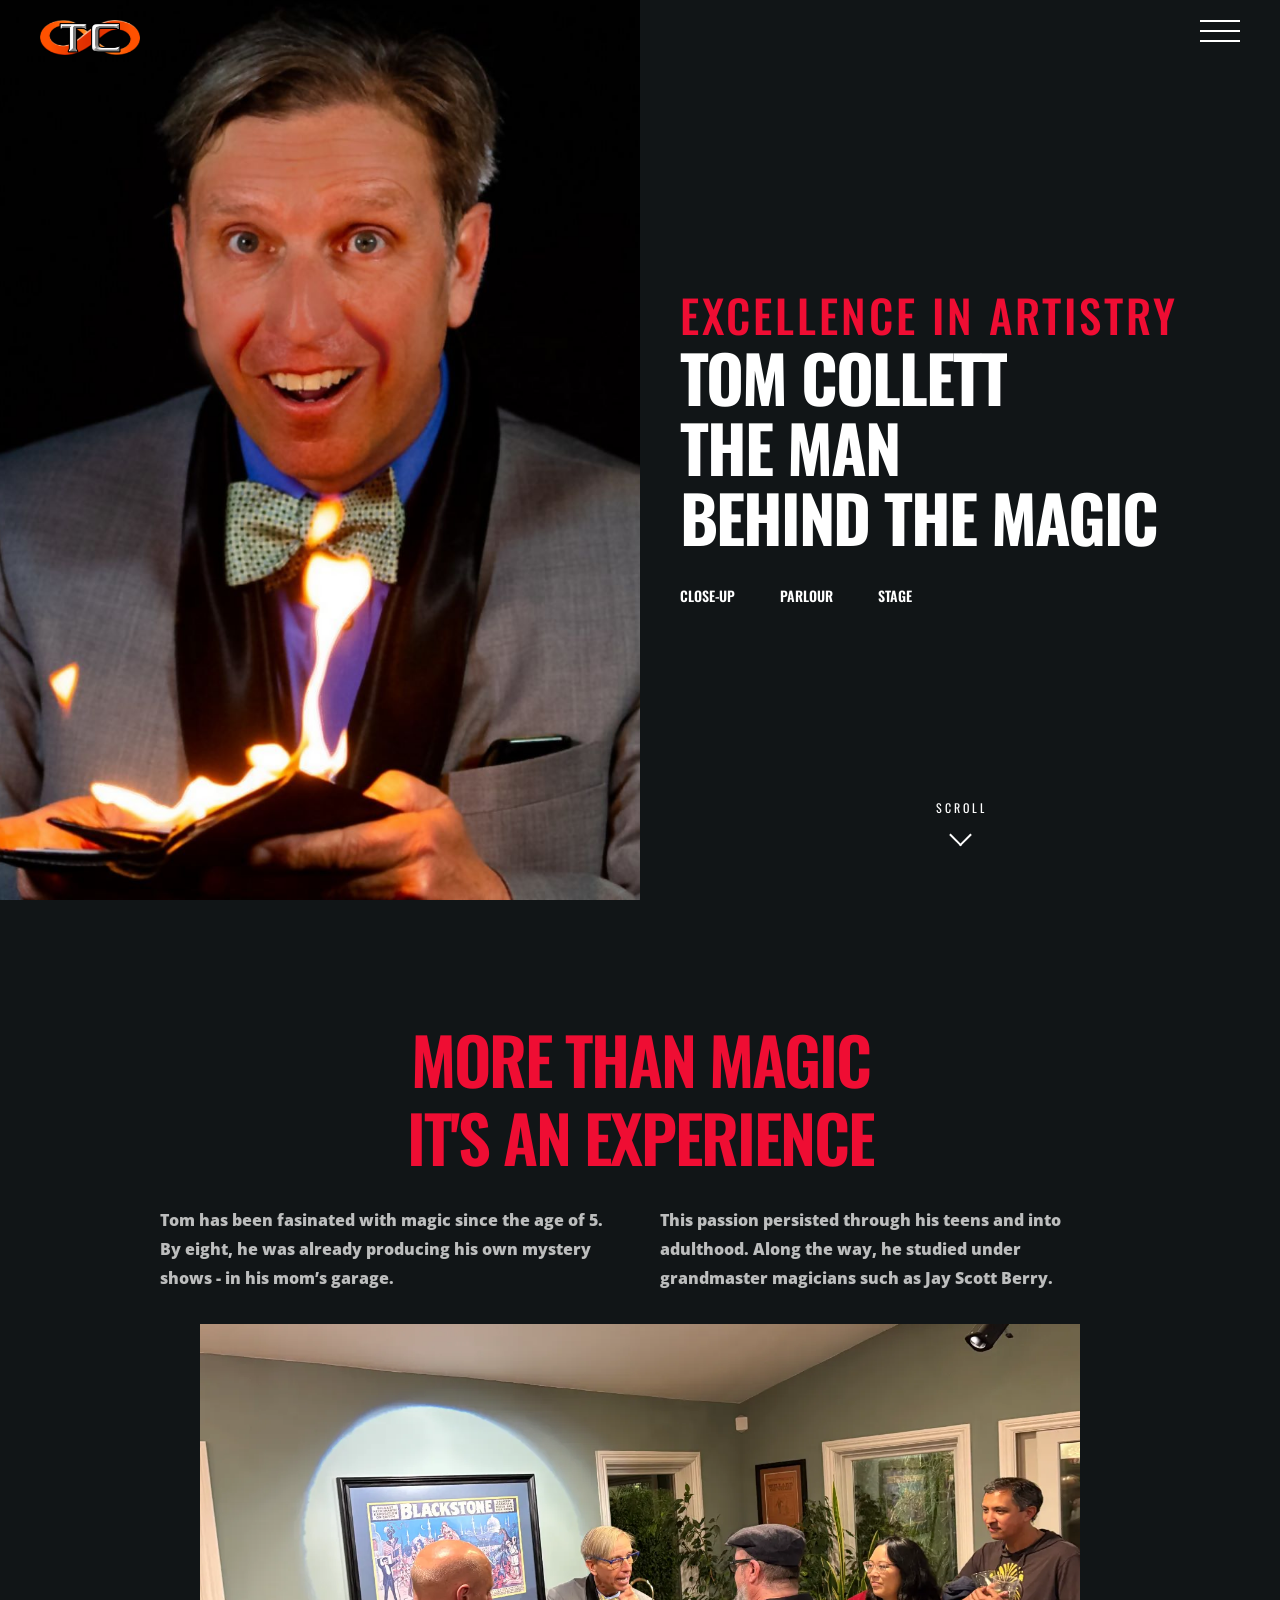
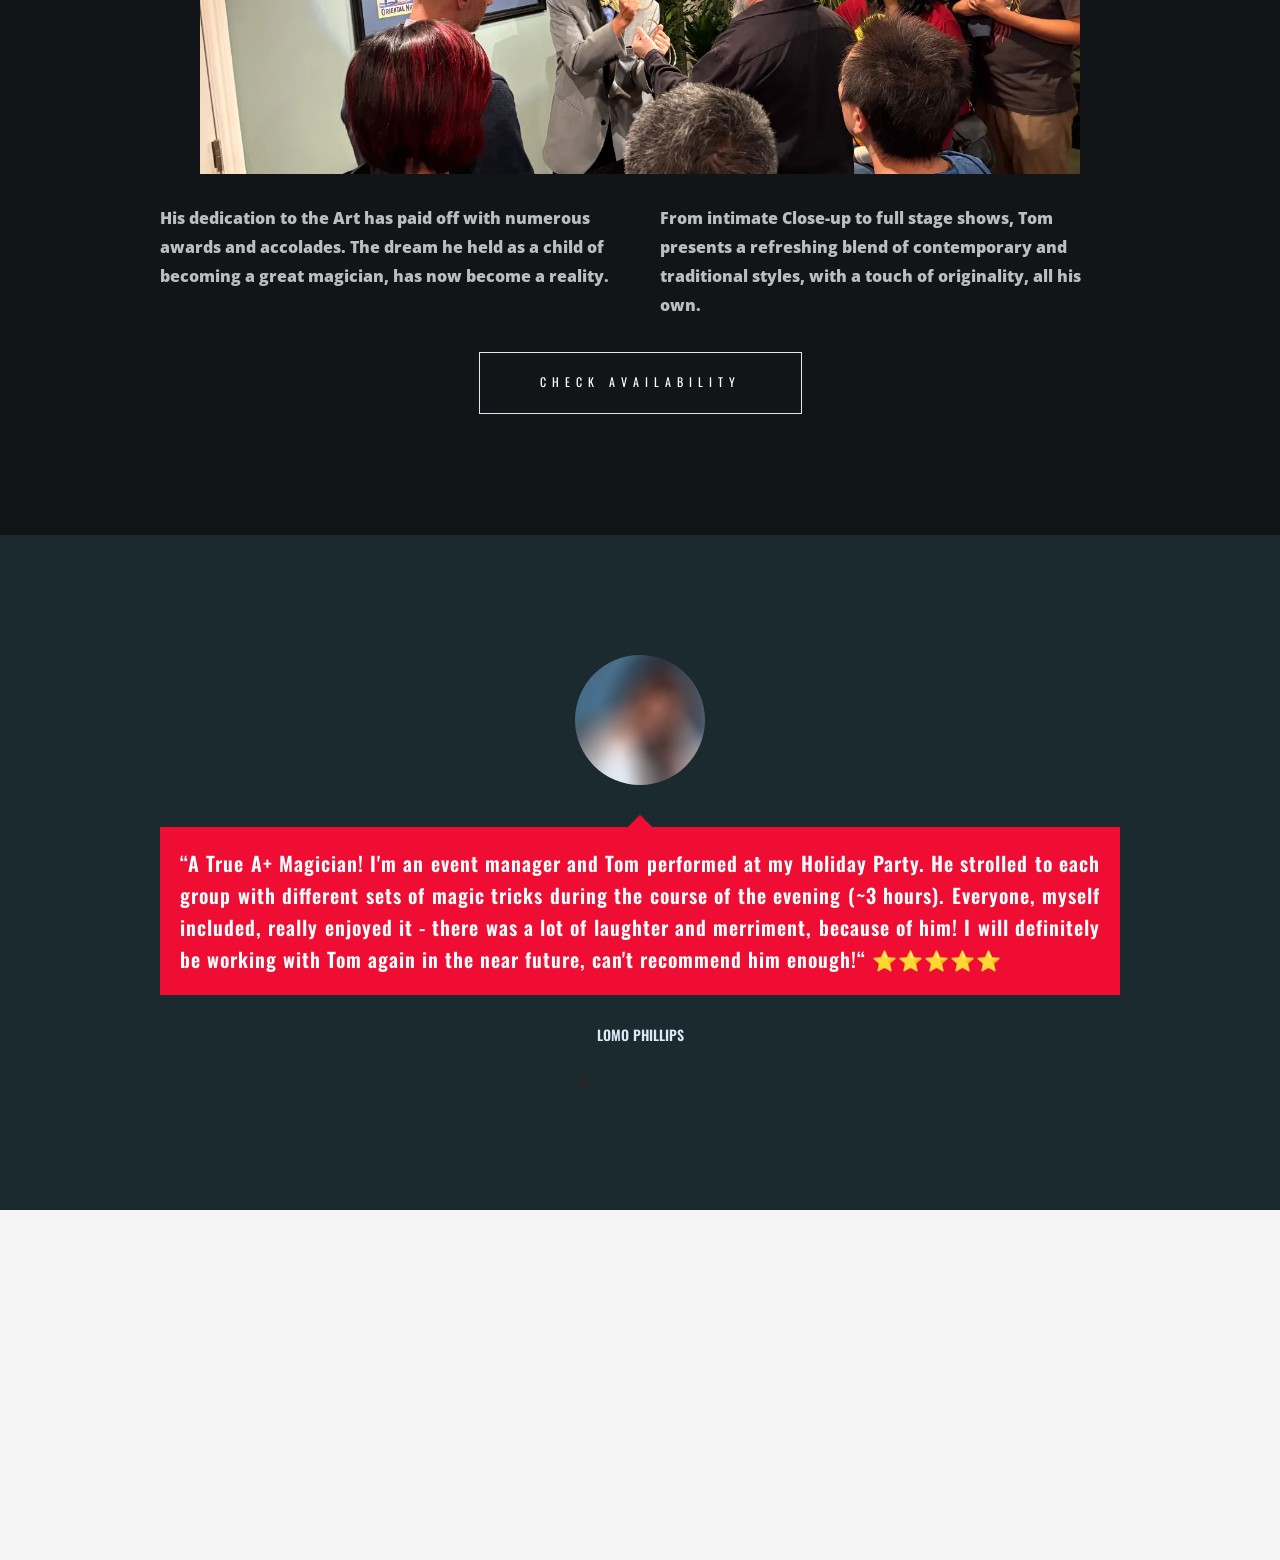
==== about.html @ eee2e6e2 "Initial commit — Tom Collett Magic static site" ====
<!DOCTYPE html>
<html lang="en">
    <head>
        <meta charset="utf-8">
        <meta name="viewport" content="width=device-width, initial-scale=1">

        <title>ABOUT Tom Collett Magic</title>

             <link rel="apple-touch-icon" href="img/home-one/apple-touch-icon.png"> 
             <link rel="shortcut icon" type="image/x-icon" href="assets/favicon.png">        
             <!-- Place favicon.ico in the root directory -->

		<!-- fonts -->
		<link href="https://fonts.googleapis.com/css?family=Open+Sans:300,400,500,600,700%7COswald:300,400,500,600,700" rel="stylesheet" type="text/css">
		
		<!-- styles -->	
        <link href="assets/css/plugins.css" rel="stylesheet" type="text/css">
        <link href="assets/css/style.css" rel="stylesheet" type="text/css">
	</head>
	<body>
		<!-- to-top-btn start -->
		<a class="to-top-btn pointer-small" href="#up">
			  <span class="to-top-arrow"></span>		    
		</a><!-- to-top-btn end -->
	    
	    <!-- header start -->
	    <header class="fixed-header">
		    <!-- header-flex-box start -->
			<div class="header-flex-box">
			    <!-- logo start -->
				<a href="index.html" class="logo pointer-large animsition-link">
					<div class="logo-img-box">
				        <img class="logo-white" src="assets/images/logo/logo-white.png" alt="logo">
				        <img class="logo-black" src="assets/images/logo/logo-black.png" alt="logo">
			        </div>
		        </a><!-- logo end -->
		        
				<!-- menu-open start -->	
				<div class="menu-open pointer-large">
					<span class="hamburger"></span>
				</div><!-- menu-open end -->
		    </div><!-- header-flex-box end -->
		</header><!-- header end -->
		
		<!-- nav-container start -->	
		<nav class="nav-container dark-bg-1">
			<!-- nav-logo start -->
			<div class="nav-logo">
				<img src="assets/images/logo/logo-white.png" alt="logo">
			</div><!-- nav-logo end -->
			
			<!-- menu-close -->
			<div class="menu-close pointer-large"></div>

			<!-- dropdown-close-box start -->
			<div class="dropdown-close-box">
				<div class="dropdown-close pointer-large">
					<span></span>
				</div>
			</div><!-- dropdown-close-box end -->

			<!-- nav-menu start -->
			<ul class="nav-menu dark-bg-1">
				<!-- nav-box start -->
				<li class="nav-box nav-bg-change">
					<a href="index.html" class="animsition-link pointer-large nav-link">>
						<span class="nav-btn" data-text="Home">Home</span>
	                                </a>
					<div class="nav-bg" style="background-image: url(assets/images/bg3.jpg);"></div>
				</li><!-- nav-box end -->

				<!-- nav-box start -->
				<li class="nav-box nav-bg-change active">
						<span class="nav-btn active" data-text="About">About</span>
					</a>
					<div class="nav-bg" style="background-image: url(assets/images/bg1.jpg);"></div>
				</li><!-- nav-box end -->

				<!-- nav-box start -->
				<li class="nav-box nav-bg-change">
					<a href="shows.html" class="animsition-link pointer-large nav-link">
						<span class="nav-btn" data-text="Shows">Shows</span>
					</a>
					<div class="nav-bg" style="background-image: url(assets/images/bg2.jpg);"></div>
				</li><!-- nav-box end -->

				<!-- nav-box start -->
				<li class="nav-box nav-bg-change">
					<a href="contact.html" class="animsition-link pointer-large nav-link">
						<span class="nav-btn" data-text="Contact">Contact</span>
					</a>
					<div class="nav-bg" style="background-image: url(assets/images/bg3.jpg);"></div>
				</li><!-- nav-box end -->
			</ul><!-- nav-menu end -->
		</nav><!-- nav-container end -->
	    
		<!-- animsition-overlay start -->
		<main class="animsition-overlay" data-animsition-overlay="true">
			<!-- page-head start -->
			<section id="up" class="page-head flex-min-height-box dark-bg-1">
				<!-- page-head-bg -->
				<div class="page-head-bg overlay-loading2" style="background-image: url(assets/images/bg3.jpg);"></div>
				
				<!-- flex-min-height-inner start -->
	  			<div class="flex-min-height-inner">
		  			<!-- flex-container start -->
		  			<div class="container top-bottom-padding-120 flex-container response-999">
			  			<!-- column start -->
			  			<div class="six-columns six-offset">
				  			<div class="content-left-margin-40">
					  			<h2 class="overlay-loading2 tr-delay03 medium-title red-color">Excellence in Artistry</h2>
				  				<h3 class="large-title-bold text-color-4">
									<span class="overlay-loading2 overlay-light-bg-1 tr-delay04">Tom Collett</span><br>
									<span class="overlay-loading2 overlay-light-bg-1 tr-delay05">The Man</span><br>
									<span class="overlay-loading2 overlay-light-bg-1 tr-delay06">behind the magic</span>
								</h3>
								<p class="d-flex-wrap top-margin-20 text-color-4">
									<span class="small-title-oswald text-height-20 fade-loading tr-delay07 top-margin-10">Close-up</span>
									<span class="small-title-oswald text-height-20 fade-loading tr-delay08 top-margin-10">Parlour</span>
									<span class="small-title-oswald text-height-20 fade-loading tr-delay09 top-margin-10">Stage</span>
								</p>
				  			</div>
			  			</div><!-- column end -->
		  			</div><!-- flex-container end -->
	  			</div><!-- flex-min-height-inner end -->
	  			
	  			<!-- scroll-btn start -->
				<a href="#down" class="scroll-btn pointer-large">
					<div class="scroll-arrow-box">
						<span class="scroll-arrow"></span>
					</div>
					<div class="scroll-btn-flip-box">
						<span class="scroll-btn-flip" data-text="Scroll">Scroll</span>
					</div>
				 </a><!-- scroll-btn end -->
			</section><!-- page-head end -->

                        <!-- Intro start -->
			<section id="down" class="dark-bg-1 flex-min-height-box">
				<!-- flex-min-height-inner start -->
				<div class="flex-min-height-inner">
					<!-- container start -->
					<div class="container small top-bottom-padding-120">
						<!-- flex-container start -->
						<div data-animation-container class="flex-container">
							<!-- column start -->
							<div class="twelve-columns text-center">
								<h2 class="large-title text-height-12">
									<span data-animation-child class="title-fill" data-animation="title-fill-anim" data-text="More Than Magic">More Than Magic</span><br>
									<span data-animation-child class="title-fill tr-delay01" data-animation="title-fill-anim" data-text="It's an Experience">It's an Experience</span>
								</h2>
							</div><!-- column end -->
							<!-- column start -->
							<div class="six-columns">
								<div class="content-right-margin-20">
									<p data-animation-child class="p-style-medium text-color-5 fade-anim-box tr-delay02" data-animation="fade-anim"><strong>Tom has been fasinated with magic since the age of 5. By eight, he was already producing his own mystery shows - in his mom’s garage.</strong></p>
								</div>
							</div><!-- column end -->
							<!-- column start -->
							<div class="six-columns">
								<div class="content-left-margin-20">
									<p data-animation-child class="p-style-medium text-color-5 fade-anim-box tr-delay03" data-animation="fade-anim"><strong>This passion persisted through his teens and into adulthood. Along the way, he studied under grandmaster magicians such as Jay Scott Berry.</strong></p>
								</div>
							</div><!-- column end -->
							<!-- column start -->
							<div class="twelve-columns text-center">
								<p data-animation-child class="p-style-medium text-color-5 fade-anim-box tr-delay04" data-animation="fade-anim"></p>
							</div><!-- column end -->

					                <div class="container">
						        <div class="services-bg" style="background-image:url(assets/images/about1.webp)"></div>	
					                </div>

							<!-- column start -->
							<div class="six-columns">
								<div class="content-right-margin-20">
									<p data-animation-child class="p-style-medium text-color-5 fade-anim-box tr-delay02" data-animation="fade-anim"><strong>His dedication to the Art has paid off with numerous awards and accolades. The dream he held as a child of becoming a great magician, has now become a reality.</strong></p>
								</div>
							</div><!-- column end -->
							<!-- column start -->
							<div class="six-columns">
								<div class="content-left-margin-20">
									<p data-animation-child class="p-style-medium text-color-5 fade-anim-box tr-delay03" data-animation="fade-anim"><strong>From intimate Close-up to full stage shows, Tom presents a refreshing blend of contemporary and traditional styles, with a touch of originality, all his own.</strong></p>
								</div>
							</div><!-- column end -->
							<!-- column start -->
							<div class="twelve-columns text-center">
								<p data-animation-child class="p-style-medium text-color-5 fade-anim-box tr-delay04" data-animation="fade-anim"></p>
							</div><!-- column end -->
				</div>
				<div class="container text-center">
                                        <div class="border-btn-box pointer-large">
					<div class="border-btn-inner">
					<a href="contact.html#down" class="border-btn animsition-link" data-text="Check Availability">Check Availability</a>
					</div>
					</div>
                                </div>
                                                      </div>
						</div><!-- flex-container end -->
					</div><!-- container end -->
				</div><!-- flex-min-height-inner end -->
			</section><!-- Intro end -->
                       
                       <!-- Reviews start -->
			<div class="dark-bg-2 top-bottom-padding-120" data-midnight="black">
				<!-- testimonials-slider start -->
				<div class="testimonials-slider container small">
					<!-- swiper-wrapper start -->
					<div class="swiper-wrapper">
						<!-- slide start -->
						<div class="swiper-slide text-center">
							<img src="assets/images/testimonials/test1.jpg" alt="author">
							<div class="testimonials-content">
								<p class="text-color-4 p-style-bold">“A True A+ Magician! I'm an event manager and Tom performed at my Holiday Party. He strolled to each group with different sets of magic tricks during the course of the evening (~3 hours). Everyone, myself included, really enjoyed it - there was a lot of laughter and merriment, because of him! I will definitely be working with Tom again in the near future, can't recommend him enough!“ ⭐⭐⭐⭐⭐</p>
							</div>
							<div class="text-color-1 small-title-oswald">
								<span class="text-color-6">LoMo Phillips</span>
							</div>
						</div><!-- slide end -->
						<!-- slide start -->
						<div class="swiper-slide text-center">
							<img src="assets/images/testimonials/test2.jpeg" alt="author">
							<div class="testimonials-content">
								<p class="text-color-4 p-style-bold">“Tom Collett, Magician Extraordinaire, was great to work with! A total professional. Personable & excellent at his craft. Would not hesitate to hire him again for one of our charters!” ⭐⭐⭐⭐⭐</p>
							</div>
							<div class="text-color-1 small-title-oswald">
								<span class="text-color-6">Michael C. Vogel</span>
							</div>
						</div><!-- slide end -->
						<!-- slide start -->
						<div class="swiper-slide text-center">
							<img src="assets/images/testimonials/test3.jpeg" alt="author">
							<div class="testimonials-content">
								<p class="text-color-4 p-style-bold">“Tom was the perfect addition to our wedding. Not only did we love the tricks he performed, but he made the experience extremely easy to manage. Tom took every step to make sure that our stress was minimized while giving us a 5-Star Experience. He also gave us a special suprise that, as the bride and groom, we will always remember. I would absolutely recommend Tom for your wedding or event where you want to create memorable moments for you and your guests.” ⭐⭐⭐⭐⭐</p>
							</div>
							<div class="text-color-1 small-title-oswald">
								<span class="text-color-6">Reed Bennett</span>
							</div>
						</div><!-- slide end -->
						<!-- slide start -->
						<div class="swiper-slide text-center">
							<img src="assets/images/testimonials/test5.jpeg" alt="author">
							<div class="testimonials-content">
								<p class="text-color-4 p-style-bold">“I hired Tom for a Corporate Event, performing Strolling and Stage. He was a consummate professional, in every way, from initial contact, right up to show time, and then, his Magic was Extraordinary! One of the best I've seen. Highly Recommended!” ⭐⭐⭐⭐⭐</p>
							</div>
							<div class="text-color-1 small-title-oswald">
								 <span class="text-color-6">Jay Scott Berry</span>
							</div>
						</div><!-- slide end -->
					</div><!-- swiper-wrapper end -->
					
					<!-- swiper-pagination -->
					<div class="swiper-pagination"></div>
				</div><!-- testimonials-slider end -->
			</div><!-- Reviews end -->
			
		</main><!-- animsition-overlay end -->
		
                <!-- footer start -->
		<footer class="footer dark-bg-1">
			<!-- flex-container start -->
			<div class="flex-container container top-bottom-padding-90">
				<!-- column start -->
				<div class="two-columns bottom-padding-60">
					<div class="content-right-margin-10 footer-center-mobile">
						<img class="footer-logo" src="assets/images/logo/logo-white.png" alt="logo">
					</div>
				</div><!-- column end -->

				<!-- column start -->
				<div class="three-columns bottom-padding-60">
					<div class="content-left-right-margin-10">
						<ul class="footer-menu text-color-4">
							<li><a class="pointer-large animsition-link small-title-oswald hover-color" href="index.html">Home</a></li>
							<li><a class="pointer-large animsition-link small-title-oswald hover-color" href="about.html">About</a></li>
							<li><a class="pointer-large animsition-link small-title-oswald hover-color" href="shows.html">Shows</a></li>
							<li><a class="pointer-large animsition-link small-title-oswald hover-color" href="contact.html">Contact</a></li>
						</ul>
					</div>
				</div><!-- column end -->

				<!-- column start -->
				<div class="four-columns bottom-padding-60">
					<div class="content-left-right-margin-10 footer-center-mobile">
						<ul class="footer-information text-color-4">
							<li><i class="far fa-envelope"></i><a href="mailto:tom@tomcollettmagic.com" class="xmedium-title-oswald">tom@tomcollettmagic.com</a></li>
							<li><i class="fas fa-mobile-alt"></i><a href="tel:+1 510 364 3336" class="xmedium-title-oswald">+1 510 364 3336</a></li>
					</div>
				</div><!-- column end -->
				<!-- column start -->
				<div class="three-columns bottom-padding-60">
					<div class="content-left-margin-10">
						<ul class="footer-social">
							
							<li>
								<div class="flip-btn-box">
                                                                        <a href="https://www.facebook.com/profile.php?id=100064111926044" target=blank class="flip-btn pointer-medium" data-text="Facebook">Facebook</a>
								</div>
							</li>
                                                         <li>
								<div class="flip-btn-box">
                                                                        <a href="https://www.youtube.com/@tomcollettmagic" target=blank class="flip-btn pointer-medium" data-text="Youtube">Youtube</a>
								</div>
							</li>
						</ul>
					</div>
				</div><!-- column end -->
				<!-- column start -->
				<div class="twelve-columns">
					<p class="p-letter-style text-color-4 footer-copyright">&copy; Copyright <span class="copyright-year"></span> Tom Collett</p>
				</div><!-- column end -->
			</div><!-- flex-container end -->
		</footer><!-- footer end -->	
		
		<!-- scripts --> 
        <script src="assets/js/plugins.js"></script> 
        <script src="assets/js/main.js"></script>
	</body>
</html>
---- assets/css/style.css ----
/********************************************************
	
  1. Basics
    1.1. Helpers
    1.2. Custom grid
    1.3. Forms
  2. Custom mouse cursor
  3. Animsition preloader
    3.1. Animsition-overlay
    3.2. Loading animation
    3.3. Add class after preloader
  4. Header
    4.1. Header logo
    4.2. Header menu-open
    4.3. MidnightHeader
    4.4. Headroom
  5. Navigation
    5.1. Navigation logo
    5.2. Navigation close icon
    5.3. Navigation menu
    5.4. Navigation links
    5.5. Navigation backgrounds
    5.6. Navigation backgrounds overlay
    5.7. Drop down menu
    5.8. Drop down close
  6. Colors
    6.1. Bg colors
    6.2. Text colors
  7. Typography
  8. Buttons
    8.1. To top button
    8.2. Border button
    8.3. Flip button
    8.4. Arrow button
    8.5. Scroll button
    8.6. Overlay Button
  9. Animations
    9.1. Loading animations
      9.1.1. Loading overlay animation #1
      9.1.2. Loading overlay animation #2
      9.1.3. Loading fade animation
      9.1.4. Loading title fill animation
    9.2. Scroll animations
      9.2.1. Scroll overlay animation #1
      9.2.2. Scroll overlay animation #2
      9.2.3. Scroll fade animation
      9.2.4. Scroll title fill animation
  10. Hovers
  11. Footer
  12. Magnific popup
    12.1. Popup arrows
    12.2. Popup counter 
    12.3. Popup close
  13. Min-height flex center (IE11-fix)
  14. Page-head
  15. Swiper slider
    15.1. Home slider
      15.1.1. Home slider title fill effect
      15.1.2. Home slider overlay effect
      15.1.3. Home slider overlay #2 effect
      15.1.4. Home slider fade effect
    15.2. Testimonials slider
    15.3. About slider
    15.4. Swiper pagination
      15.4.1. Home slider pagination
      15.4.2. Testimonials slider pagination
      15.4.3. Portfolio full screen slider pagination
    15.5. Swiper arrows
      15.5.1. Home slider arrows
      15.5.2. About slider arrows
      15.5.3. Portfolio full screen slider arrows
      15.5.4. Portfolio slider arrows
      15.5.5. Portfolio columns slider arrows
      15.5.6. Fullscreen home slider arrows
    15.6. Portfolio full screen slider
      15.6.1. Portfolio slider overlay animations
      15.6.2. Portfolio slider fade animations
    15.7. Portfolio slider
    15.8. Portfolio columns slider
      15.8.1. Portfolio columns slider hover effects
    15.9. Fullscreen home slider
  16. List dots
  17. Services
  18. Progress bar
  19. Portfolio
  20. Project
  21. About
    21.1. Team
  22. Our clients
  23. Video content
  24. Blog
    24.1. Sidebar
      24.1.1. Search form
      24.1.2. Categories
      24.1.3. Recent-posts
      24.1.4. Tegs
      24.1.5. Widget-instagram
    24.2. Single post
      24.2.1. Post autor
      24.2.2. Post comments
      24.2.3. Comment form
  25. Contact
    25.1. Contact form
  26. Video background
  27. Portfolio grid
    27.1. isotope buttons
    27.2. Isotope item
    27.3. Isotope hover
  28. Typewriter home
  29. Particles home
  30. Price table
    30.1. Price button

********************************************************/

/*--------------------------------------------------------------
1. Basics
--------------------------------------------------------------*/
::-moz-selection {
  background: none;
  color: #ef0d33;
}

::selection {
  background: none;
  color: #ef0d33;
}

html {
	padding: 0;
	margin: 0;
}

body {
  	font-size: 14px;
  	-webkit-font-smoothing: antialiased;
  		-moz-osx-font-smoothing: grayscale;
  	font-family: "Oswald", sans-serif;
  	color: #262626;
  	font-weight: 400;
 	margin: 0; 
}

blockquote,
ul, 
ol {
	margin: 0px;
	padding: 0;
}

ul li, 
ol li {
	margin-bottom: 0px;
}

li {
	list-style: none;
}

img {
	vertical-align: middle;
	max-width: 100%;
	border-style: none;
	width: 100%;
}

a, 
i {
	border: none;
}

button {
	padding: 0;
}

button, 
input, 
select, 
textarea {
	font-size: 14px;
	line-height: 1.75;
	font-family: 'Oswald', sans-serif;
}

a:hover {
	text-decoration: none;
}

button,
button:focus,
button:hover {
	background: none;
	border: none;
}

a:focus,
button:focus {
	outline: none;
}

p {
	margin: 30px 0 0 0;
	font-family: 'Open Sans', sans-serif;
}

a {
	font-family: 'Oswald', sans-serif;
	text-decoration: none;
	color: inherit;
}

table {
	border-collapse: collapse;
	border-spacing: 0px;
}

td,
th {
	padding: 5px;
	border: 1px solid black;
	text-align: center;
}

code, pre {
	padding: 10px;
	padding-bottom: 0;
	border-left: 3px solid #6FBF71;
	border-bottom: 1px solid transparent;
	overflow-x: scroll;
}

pre {
	display: block;	
	word-break: break-all;
	word-wrap: break-word;
}

pre code { 
	white-space: pre-wrap; 
}

h1, 
h2, 
h3, 
h4, 
h5, 
h6 {
	font-family: 'Oswald', sans-serif;
	margin: 0;
  	line-height: 1.3;
}

h1,
h2,
h3 {
  	font-weight: 700; 
}

h4,
h5 {
  	font-weight: 600; 
}

h6 {
  	font-weight: 500; 
}

h1 {
  	font-size: 42px; 
}

h2 {
  	font-size: 30px; 
}

h3 {
  	font-size: 26px; 
}

h4 {
  	font-size: 22px; 
}

h5 {
  	font-size: 18px; 
}

h6 {
  	font-size: 14px; 
}

@media only screen and (max-width: 999px) {
	
  	h1 {
    	font-size: 38px; 
    }

	h2 {
    	font-size: 28px; 
    }

	h3 {
    	font-size: 24px; 
   	} 
    
}

@media only screen and (max-width: 767px) {
	
  	h1 {
    	font-size: 36px; 
    }

	h2 {
    	font-size: 26px; 
    }

	h3 {
    	font-size: 24px; 
    } 
    
}

@media only screen and (max-width: 549px) {
	
  	h1 {
    	font-size: 34px; 
   	}
   	 
}

/* 1.1. Helpers */
.rel-pos {
	position: relative;
}

.d-block {
	display: block;
}

.d-flex {
	display: -webkit-box;
		display: -ms-flexbox;
			display: flex;
}

.d-flex-wrap {
	display: -webkit-box;
		display: -ms-flexbox;
			display: flex;
	-ms-flex-flow: wrap;
	    flex-flow: wrap;
}

.flex-center {
	-webkit-box-align: center;
	    -ms-flex-align: center;
	        align-items: center;
	-webkit-box-pack: center;
	    -ms-flex-pack: center;
	        justify-content: center;
}

.top-bottom-padding-120 {
	padding-top: 120px;
	padding-bottom: 120px;
}

.top-padding-120 {
	padding-top: 120px;
}

.bottom-padding-120 {
	padding-bottom: 120px;
}

.top-bottom-padding-90 {
	padding-top: 90px;
	padding-bottom: 90px;
}

.top-padding-90 {
	padding-top: 90px;
}

.bottom-padding-90 {
	padding-bottom: 90px;
}

.top-bottom-padding-60 {
	padding-top: 60px;
	padding-bottom: 60px;
}

.top-padding-60 {
	padding-top: 60px;
}

.bottom-padding-60 {
	padding-bottom: 60px;
}

.top-bottom-padding-50 {
	padding-top: 50px;
	padding-bottom: 50px;
}

.top-padding-50 {
	padding-top: 50px;
}

.bottom-padding-50 {
	padding-bottom: 50px;
}

.top-bottom-padding-40 {
	padding-top: 40px;
	padding-bottom: 40px;
}

.top-padding-40 {
	padding-top: 40px;
}

.bottom-padding-40 {
	padding-bottom: 40px;
}

.top-bottom-padding-30 {
	padding-top: 30px;
	padding-bottom: 30px;
}

.top-padding-30 {
	padding-top: 30px;
}

.bottom-padding-30 {
	padding-bottom: 30px;
}

.top-bottom-padding-20 {
	padding-top: 20px;
	padding-bottom: 20px;
}

.top-padding-20 {
	padding-top: 20px;
}

.bottom-padding-20 {
	padding-bottom: 20px;
}

.top-bottom-padding-15 {
	padding-top: 15px;
	padding-bottom: 15px;
}

.top-padding-15 {
	padding-top: 15px;
}

.bottom-padding-15 {
	padding-bottom: 15px;
}

.top-bottom-padding-10 {
	padding-top: 10px;
	padding-bottom: 10px;
}

.top-padding-10 {
	padding-top: 10px;
}

.bottom-padding-10 {
	padding-bottom: 10px;
}

.top-bottom-padding-5 {
	padding-top: 5px;
	padding-bottom: 5px;
}

.top-padding-5 {
	padding-top: 5px;
}

.bottom-padding-5 {
	padding-bottom: 5px;
}

.top-bottom-margin-30 {
	margin-top: 30px;
	margin-bottom: 30px;
}

.bottom-margin-30 {
	margin-bottom: 30px;
}

.top-margin-30 {
	margin-top: 30px;
}

.top-bottom-margin-25 {
	margin-top: 25px;
	margin-bottom: 25px;
}

.bottom-margin-25 {
	margin-bottom: 25px;
}

.top-margin-25 {
	margin-top: 25px;
}

.top-bottom-margin-20 {
	margin-top: 20px;
	margin-bottom: 20px;
}

.bottom-margin-20 {
	margin-bottom: 20px;
}

.top-margin-20 {
	margin-top: 20px;
}

.top-bottom-margin-15 {
	margin-top: 15px;
	margin-bottom: 15px;
}

.bottom-margin-15 {
	margin-bottom: 15px;
}

.top-margin-15 {
	margin-top: 15px;
}

.top-bottom-margin-10 {
	margin-top: 10px;
	margin-bottom: 10px;
}

.bottom-margin-10 {
	margin-bottom: 10px;
}

.top-margin-10 {
	margin-top: 10px;
}

.top-bottom-margin-5 {
	margin-top: 5px;
	margin-bottom: 5px;
}

.bottom-margin-5 {
	margin-bottom: 5px;
}

.top-margin-5 {
	margin-top: 5px;
}

.content-left-right-margin-50 {
	margin-left: 50px;
	margin-right: 50px;
}

.content-right-margin-50 {
	margin-right: 50px;
}

.content-left-margin-50 {
	margin-left: 50px;
}

.content-left-right-margin-45 {
	margin-left: 45px;
	margin-right: 45px;
}

.content-right-margin-45 {
	margin-right: 45px;
}

.content-left-margin-45 {
	margin-left: 45px;
}

.content-left-right-margin-40 {
	margin-left: 40px;
	margin-right: 40px;
}

.content-right-margin-40 {
	margin-right: 40px;
}

.content-left-margin-40 {
	margin-left: 40px;
}

.content-left-right-margin-35 {
	margin-left: 35px;
	margin-right: 35px;
}

.content-right-margin-35 {
	margin-right: 35px;
}

.content-left-margin-35 {
	margin-left: 35px;
}

.content-left-right-margin-30 {
	margin-left: 30px;
	margin-right: 30px;
}

.content-right-margin-30 {
	margin-right: 30px;
}

.content-left-margin-30 {
	margin-left: 30px;
}

.content-left-right-margin-25 {
	margin-left: 25px;
	margin-right: 25px;
}

.content-right-margin-25 {
	margin-right: 25px;
}

.content-left-margin-25 {
	margin-left: 25px;
}

.content-left-right-margin-20 {
	margin-left: 20px;
	margin-right: 20px;
}

.content-right-margin-20 {
	margin-right: 20px;
}

.content-left-margin-20 {
	margin-left: 20px;
}

.content-left-right-margin-15 {
	margin-left: 15px;
	margin-right: 15px;
}

.content-right-margin-15 {
	margin-right: 15px;
}

.content-left-margin-15 {
	margin-left: 15px;
}

.content-left-right-margin-10 {
	margin-left: 10px;
	margin-right: 10px;
}

.content-right-margin-10 {
	margin-right: 10px;
}

.content-left-margin-10 {
	margin-left: 10px;
}

.content-left-right-margin-5 {
	margin-left: 5px;
	margin-right: 5px;
}

.content-right-margin-5 {
	margin-right: 5px;
}

.content-left-margin-5 {
	margin-left: 5px;
}

.content-padding-l-r-20 {
	padding-left: 20px;
	padding-right: 20px;
}

.content-padding-bottom-20 {
	padding-bottom: 20px;
}

@media only screen and (max-width: 999px) {
	
	.response-999 .content-left-right-margin-50,
	.response-999 .content-left-right-margin-45,
	.response-999 .content-left-right-margin-40,
	.response-999 .content-left-right-margin-35,
	.response-999 .content-left-right-margin-30,
	.response-999 .content-left-right-margin-25,
	.response-999 .content-left-right-margin-20,
	.response-999 .content-left-right-margin-15,
	.response-999 .content-left-right-margin-10,
	.response-999 .content-left-right-margin-5 {
		margin-left: 0;
		margin-right: 0;
	}
	
	.response-999 .content-right-margin-50,
	.response-999 .content-right-margin-45,
	.response-999 .content-right-margin-40,
	.response-999 .content-right-margin-35,
	.response-999 .content-right-margin-30,
	.response-999 .content-right-margin-25,
	.response-999 .content-right-margin-20,
	.response-999 .content-right-margin-15,
	.response-999 .content-right-margin-10,
	.response-999 .content-right-margin-5 {
		margin-right: 0;
	}
	
	.response-999 .content-left-margin-50,
	.response-999 .content-left-margin-45,
	.response-999 .content-left-margin-40,
	.response-999 .content-left-margin-35,
	.response-999 .content-left-margin-30,
	.response-999 .content-left-margin-25,
	.response-999 .content-left-margin-20,
	.response-999 .content-left-margin-15,
	.response-999 .content-left-margin-10,
	.response-999 .content-left-margin-5 {
		margin-left: 0;
	}
	
}

@media only screen and (max-width: 767px) {
	
	.content-left-right-margin-50,
	.content-left-right-margin-45,
	.content-left-right-margin-40,
	.content-left-right-margin-35,
	.content-left-right-margin-30,
	.content-left-right-margin-25,
	.content-left-right-margin-20,
	.content-left-right-margin-15,
	.content-left-right-margin-10,
	.content-left-right-margin-5 {
		margin-left: 0;
		margin-right: 0;
	}
	
	.content-right-margin-50,
	.content-right-margin-45,
	.content-right-margin-40,
	.content-right-margin-35,
	.content-right-margin-30,
	.content-right-margin-25,
	.content-right-margin-20,
	.content-right-margin-15,
	.content-right-margin-10,
	.content-right-margin-5 {
		margin-right: 0;
	}
	
	.content-left-margin-50,
	.content-left-margin-45,
	.content-left-margin-40,
	.content-left-margin-35,
	.content-left-margin-30,
	.content-left-margin-25,
	.content-left-margin-20,
	.content-left-margin-15,
	.content-left-margin-10,
	.content-left-margin-5 {
		margin-left: 0;
	}
	
	.response-549 .content-left-right-margin-50 {
		margin-left: 50px;
		margin-right: 50px;
	}
	
	.response-549 .content-right-margin-50 {
		margin-right: 50px;
	}
	
	.response-549 .content-left-margin-50 {
		margin-left: 50px;
	}
	
	.response-549 .content-left-right-margin-45 {
		margin-left: 45px;
		margin-right: 45px;
	}
	
	.response-549 .content-right-margin-45 {
		margin-right: 45px;
	}
	
	.response-549 .content-left-margin-45 {
		margin-left: 45px;
	}
	
	.response-549 .content-left-right-margin-40 {
		margin-left: 40px;
		margin-right: 40px;
	}
	
	.response-549 .content-right-margin-40 {
		margin-right: 40px;
	}
	
	.response-549 .content-left-margin-40 {
		margin-left: 40px;
	}
	
	.response-549 .content-left-right-margin-35 {
		margin-left: 35px;
		margin-right: 35px;
	}
	
	.response-549 .content-right-margin-35 {
		margin-right: 35px;
	}
	
	.response-549 .content-left-margin-35 {
		margin-left: 35px;
	}
	
	.response-549 .content-left-right-margin-30 {
		margin-left: 30px;
		margin-right: 30px;
	}
	
	.response-549 .content-right-margin-30 {
		margin-right: 30px;
	}
	
	.response-549 .content-left-margin-30 {
		margin-left: 30px;
	}
	
	.response-549 .content-left-right-margin-25 {
		margin-left: 25px;
		margin-right: 25px;
	}
	
	.response-549 .content-right-margin-25 {
		margin-right: 25px;
	}
	
	.response-549 .content-left-margin-25 {
		margin-left: 25px;
	}
	
	.response-549 .content-left-right-margin-20 {
		margin-left: 20px;
		margin-right: 20px;
	}
	
	.response-549 .content-right-margin-20 {
		margin-right: 20px;
	}
	
	.response-549 .content-left-margin-20 {
		margin-left: 20px;
	}
	
	.response-549 .content-left-right-margin-15 {
		margin-left: 15px;
		margin-right: 15px;
	}
	
	.response-549 .content-right-margin-15 {
		margin-right: 15px;
	}
	
	.response-549 .content-left-margin-15 {
		margin-left: 15px;
	}
	
	.response-549 .content-left-right-margin-10 {
		margin-left: 10px;
		margin-right: 10px;
	}
	
	.response-549 .content-right-margin-10 {
		margin-right: 10px;
	}
	
	.response-549 .content-left-margin-10 {
		margin-left: 10px;
	}
	
	.response-549 .content-left-right-margin-5 {
		margin-left: 5px;
		margin-right: 5px;
	}
	
	.response-549 .content-right-margin-5 {
		margin-right: 5px;
	}
	
	.response-549 .content-left-margin-5 {
		margin-left: 5px;
	}
	
}

@media only screen and (max-width: 549px) {

	.response-549 .content-left-right-margin-50,
	.response-549 .content-left-right-margin-45,
	.response-549 .content-left-right-margin-40,
	.response-549 .content-left-right-margin-35,
	.response-549 .content-left-right-margin-30,
	.response-549 .content-left-right-margin-25,
	.response-549 .content-left-right-margin-20,
	.response-549 .content-left-right-margin-15,
	.response-549 .content-left-right-margin-10,
	.response-549 .content-left-right-margin-5 {
		margin-left: 0;
		margin-right: 0;
	}
	
	.response-549 .content-right-margin-50,
	.response-549 .content-right-margin-45,
	.response-549 .content-right-margin-40,
	.response-549 .content-right-margin-35,
	.response-549 .content-right-margin-30,
	.response-549 .content-right-margin-25,
	.response-549 .content-right-margin-20,
	.response-549 .content-right-margin-15,
	.response-549 .content-right-margin-10,
	.response-549 .content-right-margin-5 {
		margin-right: 0;
	}
	
	.response-549 .content-left-margin-50,
	.response-549 .content-left-margin-45,
	.response-549 .content-left-margin-40,
	.response-549 .content-left-margin-35,
	.response-549 .content-left-margin-30,
	.response-549 .content-left-margin-25,
	.response-549 .content-left-margin-20,
	.response-549 .content-left-margin-15,
	.response-549 .content-left-margin-10,
	.response-549 .content-left-margin-5 {
		margin-left: 0;
	}
	
	.content-padding-l-r-20 {
		padding-left: 10px;
		padding-right: 10px;
	}
	
}

/* 1.2. Custom grid */
.container {
	max-width: 1350px;
	width: calc(100% - 80px);
	margin-left: auto;
	margin-right: auto;
	height: auto;
	position: relative;
}

.container.full {
	max-width: 100%;
}

.container.small {
	max-width: 960px;
}

.flex-container {
	display: -webkit-box;
		display: -ms-flexbox;
			display: flex;
	-ms-flex-flow: wrap;
	    flex-flow: wrap;
}

.flex-container.reverse {
	-webkit-box-orient: vertical;
		-webkit-box-direction: reverse;
	    	-ms-flex-flow: wrap-reverse;
	        	flex-flow: wrap-reverse;
}

.one-column,
.two-columns,
.three-columns,
.four-columns,
.five-columns,
.six-columns,
.seven-columns,
.eight-columns,
.nine-columns,
.ten-columns,
.eleven-columns,
.twelve-columns {
	-webkit-box-sizing: border-box;
	    box-sizing: border-box;
	position: relative;
	z-index: 1;    
}

.one-column {
	-ms-flex-preferred-size: 8.33%;
	    flex-basis: 8.33%;
}

.two-columns {
	-ms-flex-preferred-size: 16.66%;
	    flex-basis: 16.66%;
}

.three-columns {
	-ms-flex-preferred-size: 25%;
	    flex-basis: 25%;
}

.four-columns {
	-ms-flex-preferred-size: 33.33%;
	    flex-basis: 33.33%;
}

.five-columns {
	-ms-flex-preferred-size: 41.66%;
	    flex-basis: 41.66%;
}

.six-columns {
	-ms-flex-preferred-size: 50%;
	    flex-basis: 50%;
}

.seven-columns {
	-ms-flex-preferred-size: 58.33%;
	    flex-basis: 58.33%;
}

.eight-columns {
	-ms-flex-preferred-size: 66.66%;
	    flex-basis: 66.66%;
}

.nine-columns {
	-ms-flex-preferred-size: 75%;
	    flex-basis: 75%;
}

.ten-columns {
	-ms-flex-preferred-size: 83.33%;
	    flex-basis: 83.33%;
}

.eleven-columns {
	-ms-flex-preferred-size: 91.66%;
	    flex-basis: 91.66%;
}

.twelve-columns {
	-ms-flex-preferred-size: 100%;
	    flex-basis: 100%;
}

.one-offset {
	margin-left: 8.33%;
}

.two-offset {
	margin-left: 16.66%;
}

.three-offset {
	margin-left: 25%;
}

.four-offset {
	margin-left: 33.33%;
}

.five-offset {
	margin-left: 41.66%;
}

.six-offset {
	margin-left: 50%;
}

.seven-offset {
	margin-left: 58.33%;
}

.eight-offset {
	margin-left: 66.66%;
}

.nine-offset {
	margin-left: 75%;
}

.ten-offset {
	margin-left: 83.33%;
}

.eleven-offset {
	margin-left: 91.66%;
}

@media only screen and (max-width: 999px) {
	
	.container {
		width: calc(100% - 40px);
	}
	
	.response-999 .one-column,
	.response-999 .two-columns,
	.response-999 .three-columns,
	.response-999 .four-columns,
	.response-999 .five-columns,
	.response-999 .six-columns,
	.response-999 .seven-columns,
	.response-999 .eight-columns,
	.response-999 .nine-columns,
	.response-999 .ten-columns,
	.response-999 .eleven-columns,
	.response-999 .twelve-columns {
		-ms-flex-preferred-size: 100%;
		    flex-basis: 100%;
	}
	
	.response-999 .one-offset,
	.response-999 .two-offset,
	.response-999 .three-offset,
	.response-999 .four-offset,
	.response-999 .five-offset,
	.response-999 .six-offset,
	.response-999 .seven-offset,
	.response-999 .eight-offset,
	.response-999 .nine-offset,
	.response-999 .ten-offset,
	.response-999 .eleven-offset {
		margin-left: 0;
	}
	
}

@media only screen and (max-width: 767px) {
	
	.one-column,
	.two-columns,
	.three-columns,
	.four-columns,
	.five-columns,
	.six-columns,
	.seven-columns,
	.eight-columns,
	.nine-columns,
	.ten-columns,
	.eleven-columns,
	.twelve-columns {
		-ms-flex-preferred-size: 100%;
		    flex-basis: 100%;
	}
	
	.one-offset,
	.two-offset,
	.three-offset,
	.four-offset,
	.five-offset,
	.six-offset,
	.seven-offset,
	.eight-offset,
	.nine-offset,
	.ten-offset,
	.eleven-offset {
		margin-left: 0;
	}
	
	.response-549 .one-column {
		-ms-flex-preferred-size: 8.33%;
		    flex-basis: 8.33%;
	}
	
	.response-549 .two-columns {
		-ms-flex-preferred-size: 16.66%;
		    flex-basis: 16.66%;
	}
	
	.response-549 .three-columns {
		-ms-flex-preferred-size: 25%;
		    flex-basis: 25%;
	}
	
	.response-549 .four-columns {
		-ms-flex-preferred-size: 33.33%;
		    flex-basis: 33.33%;
	}
	
	.response-549 .five-columns {
		-ms-flex-preferred-size: 41.66%;
		    flex-basis: 41.66%;
	}
	
	.response-549 .six-columns {
		-ms-flex-preferred-size: 50%;
		    flex-basis: 50%;
	}
	
	.response-549 .seven-columns {
		-ms-flex-preferred-size: 58.33%;
		    flex-basis: 58.33%;
	}
	
	.response-549 .eight-columns {
		-ms-flex-preferred-size: 66.66%;
		    flex-basis: 66.66%;
	}
	
	.response-549 .nine-columns {
		-ms-flex-preferred-size: 75%;
		    flex-basis: 75%;
	}
	
	.response-549 .ten-columns {
		-ms-flex-preferred-size: 83.33%;
		    flex-basis: 83.33%;
	}
	
	.response-549 .eleven-columns {
		-ms-flex-preferred-size: 91.66%;
		    flex-basis: 91.66%;
	}
	
	.response-549 .twelve-columns {
		-ms-flex-preferred-size: 100%;
		    flex-basis: 100%;
	}
	
	.response-549 .one-offset {
		margin-left: 8.33%;
	}
	
	.response-549 .two-offset {
		margin-left: 16.66%;
	}
	
	.response-549 .three-offset {
		margin-left: 25%;
	}
	
	.response-549 .four-offset {
		margin-left: 33.33%;
	}
	
	.response-549 .five-offset {
		margin-left: 41.66%;
	}
	
	.response-549 .six-offset {
		margin-left: 50%;
	}
	
	.response-549 .seven-offset {
		margin-left: 58.33%;
	}
	
	.response-549 .eight-offset {
		margin-left: 66.66%;
	}
	
	.response-549 .nine-offset {
		margin-left: 75%;
	}
	
	.response-549 .ten-offset {
		margin-left: 83.33%;
	}
	
	.response-549 .eleven-offset {
		margin-left: 91.66%;
	}
	
}

@media only screen and (max-width: 549px) {
	
	.container {
		width: calc(100% - 20px);
	}
	
	.response-549 .one-column,
	.response-549 .two-columns,
	.response-549 .three-columns,
	.response-549 .four-columns,
	.response-549 .five-columns,
	.response-549 .six-columns,
	.response-549 .seven-columns,
	.response-549 .eight-columns,
	.response-549 .nine-columns,
	.response-549 .ten-columns,
	.response-549 .eleven-columns,
	.response-549 .twelve-columns {
		-ms-flex-preferred-size: 100%;
		    flex-basis: 100%;
	}
	
	.response-549 .one-offset,
	.response-549 .two-offset,
	.response-549 .three-offset,
	.response-549 .four-offset,
	.response-549 .five-offset,
	.response-549 .six-offset,
	.response-549 .seven-offset,
	.response-549 .eight-offset,
	.response-549 .nine-offset,
	.response-549 .ten-offset,
	.response-549 .eleven-offset {
		margin-left: 0;
	}
	
}

/* 1.3. Forms */
textarea{
	background: none;
	resize:vertical;
	-webkit-box-sizing: border-box;
		-moz-box-sizing: border-box;
			-ms-box-sizing: border-box;
				box-sizing: border-box;
}

input[type="text"],
input[type="password"],
input[type="datetime"],
input[type="datetime-local"],
input[type="date"],
input[type="month"],
input[type="time"],
input[type="week"],
input[type="number"],
input[type="email"],
input[type="url"],
input[type="search"],
input[type="tel"],
input[type="color"] {
	vertical-align:middle;
	outline: none;
	background: none;
}

textarea:focus,
input[type="text"]:focus,
input[type="password"]:focus,
input[type="datetime"]:focus,
input[type="datetime-local"]:focus,
input[type="date"]:focus,
input[type="month"]:focus,
input[type="time"]:focus,
input[type="week"]:focus,
input[type="number"]:focus,
input[type="email"]:focus,
input[type="url"]:focus,
input[type="search"]:focus,
input[type="tel"]:focus,
input[type="color"]:focus {
	outline: none;
}

input[type="submit"] {
	text-decoration: none;
	border:none;
	background: none;
	outline: none;
}

input[type="submit"]:hover {
	background: none;
	outline: none;
}

::-webkit-input-placeholder {
	font-family: 'Oswald', sans-serif;
   	text-transform: uppercase;
   	font-size: 12px;
   	font-weight: 400;
   	letter-spacing: 2px;
   	opacity:  1;
   	color: #b6b7b8;
}

:-moz-placeholder {
	font-family: 'Oswald', sans-serif;
   	text-transform: uppercase;
   	font-size: 12px;
   	font-weight: 400;
   	letter-spacing: 2px;
   	opacity:  1;
   	color: #b6b7b8;
}

::-moz-placeholder {
	font-family: 'Oswald', sans-serif;
   	text-transform: uppercase;
   	font-size: 12px;
   	font-weight: 400;
   	letter-spacing: 2px;
   	opacity:  1;
   	color: #b6b7b8;
}

:-ms-input-placeholder {
	font-family: 'Oswald', sans-serif;
   	text-transform: uppercase;
   	font-size: 12px;
   	font-weight: 400;
   	letter-spacing: 2px;
   	opacity:  1;
   	color: #b6b7b8;
}

::-ms-input-placeholder {
	font-family: 'Oswald', sans-serif;
   	text-transform: uppercase;
   	font-size: 12px;
   	font-weight: 400;
   	letter-spacing: 2px;
   	opacity:  1;
   	color: #b6b7b8;
}

::placeholder { 
   	font-family: 'Oswald', sans-serif;
   	text-transform: uppercase;
   	font-size: 12px;
   	font-weight: 400;
   	letter-spacing: 2px;
   	opacity:  1;
   	color: #b6b7b8;
}


/*--------------------------------------------------------------
3. Animsition preloader
--------------------------------------------------------------*/
body,
.animsition-overlay {
	overflow: hidden;
}

.animsition-overlay {
	z-index: 2;
}

/* 3.1. Animsition-overlay */
.animsition-overlay-slide {
  	background-color: transparent;
}

.loader:before,
.loader:after {
	content: '';
	width: 100%;
	height: 100%;
	position: fixed;
	top: 0;
	z-index: 99;
	background: #111517;
    -webkit-transition: 1s cubic-bezier(.858, .01, .068, .99); 
    	-o-transition: 1s cubic-bezier(.858, .01, .068, .99); 
			transition: 1s cubic-bezier(.858, .01, .068, .99);
}

.loader:before {
	left: 100%;
	-webkit-transform: translateX(-100%);
	    -ms-transform: translateX(-100%);
	        transform: translateX(-100%);
	visibility: visible;
}

.loader:after {
	left: -100%;
	-webkit-transform: translateX(0);
	    -ms-transform: translateX(0);
	        transform: translateX(0);
    visibility: hidden;
    -webkit-transition-delay: .5s;
        -o-transition-delay: .5s;
            transition-delay: .5s;
}

/* 3.2. Loading animation */
body.in {
	overflow: visible;
	overflow-x: hidden;
}

/*--------------------------------------------------------------
4. Header
--------------------------------------------------------------*/
.fixed-header {
	position: fixed;
	top: 0;
	left: 0;
	right: 0;
	z-index: 10;
	width: 100%;
	height: auto;
}

.header-flex-box {
	width: 100%;
	display: -webkit-box;
		display: -ms-flexbox;
			display: flex;
	-webkit-box-pack: justify;
	    -ms-flex-pack: justify;
	        justify-content: space-between;
}

/* 4.1. Header logo */
.logo {
	width: 100px;
	margin: 20px 0 0 40px;
}

.logo-img-box {
	position: relative;
	overflow: hidden;
}

.logo img {
	-webkit-transform: translateY(110%);
	    -ms-transform: translateY(110%);
	        transform: translateY(110%);
	-webkit-transition: .5s cubic-bezier(.767, .01, .18, 1.01);
		-o-transition: .5s cubic-bezier(.767, .01, .18, 1.01);
			transition: .5s cubic-bezier(.767, .01, .18, 1.01);
}

body.active .logo img {
	-webkit-transform: translateY(0);
	    -ms-transform: translateY(0);
	        transform: translateY(0);
	-webkit-transition: 1s cubic-bezier(.767, .01, .18, 1.01);
		-o-transition: 1s cubic-bezier(.767, .01, .18, 1.01);
			transition: 1s cubic-bezier(.767, .01, .18, 1.01);
	-webkit-transition-delay: 1s;
	    -o-transition-delay: 1s;
	        transition-delay: 1s;
}

/* 4.2. Header menu-open */
.menu-open {
	width: 40px;
	height: 22px;
	margin: 20px 40px 0 0;
	-webkit-transform-origin: right;
	    -ms-transform-origin: right;
	        transform-origin: right;
	-webkit-transform: scaleX(0);
	    -ms-transform: scaleX(0);
	        transform: scaleX(0);
	-webkit-transition: .5s cubic-bezier(.767, .01, .18, 1.01);
		-o-transition: .5s cubic-bezier(.767, .01, .18, 1.01);
			transition: .5s cubic-bezier(.767, .01, .18, 1.01);
}

body.active .menu-open {
	-webkit-transform: scaleX(1);
	    -ms-transform: scaleX(1);
	        transform: scaleX(1);
	-webkit-transition: 1s cubic-bezier(.767, .01, .18, 1.01);
		-o-transition: 1s cubic-bezier(.767, .01, .18, 1.01);
			transition: 1s cubic-bezier(.767, .01, .18, 1.01);
	-webkit-transition-delay: 1s;
	     -o-transition-delay: 1s;
	        transition-delay: 1s;
}

.menu-open:before {
	content: '';
	position: absolute;
	width: 40px;
	height: 2px;
	left: 0;
	top: 50%;
	-webkit-transform-origin: right;
	    -ms-transform-origin: right;
	        transform-origin: right;
	-webkit-transform: translateY(-50%) scaleX(0);
	    -ms-transform: translateY(-50%) scaleX(0);
	        transform: translateY(-50%) scaleX(0);
	-webkit-transition: .4s cubic-bezier(.767, .01, .18, 1.01);
		-o-transition: .4s cubic-bezier(.767, .01, .18, 1.01);
			transition: .4s cubic-bezier(.767, .01, .18, 1.01);
}

body.active .menu-open:before {
	-webkit-transform: translateY(-50%) scaleX(1);
	    -ms-transform: translateY(-50%) scaleX(1);
	        transform: translateY(-50%) scaleX(1);	
	-webkit-transition: 1s cubic-bezier(.767, .01, .18, 1.01);
		-o-transition: 1s cubic-bezier(.767, .01, .18, 1.01);
			transition: 1s cubic-bezier(.767, .01, .18, 1.01);
	-webkit-transition-delay: 1.1s;
	     -o-transition-delay: 1.1s;
	        transition-delay: 1.1s;		
}

.hamburger:before, 
.hamburger:after {
	content: '';
	position: absolute;
	width: 40px;
	height: 2px;
	-webkit-transition: 1s cubic-bezier(.767, .01, .18, 1.01);
		-o-transition: 1s cubic-bezier(.767, .01, .18, 1.01);
			transition: 1s cubic-bezier(.767, .01, .18, 1.01);
	left: 0;
	top: 0;
	-webkit-transition-delay: 1.3s;
	    -o-transition-delay: 1.3s;
	        transition-delay: 1.3s;
}

.hamburger:after {
	top: auto;
	bottom: 0;
}

.menu-open.active .hamburger:after {
	-webkit-transition: .3s cubic-bezier(.225, 1, .316, .99);
		-o-transition: .3s cubic-bezier(.225, 1, .316, .99);
			transition: .3s cubic-bezier(.225, 1, .316, .99);
	-webkit-transition-delay: 0s;
	     -o-transition-delay: 0s;
	        transition-delay: 0s;
	-webkit-transform: translateY(-10px);
	    -ms-transform: translateY(-10px);
	        transform: translateY(-10px);
}

.menu-open.active .hamburger:before {
	-webkit-transition: .3s cubic-bezier(.225, 1, .316, .99);
		-o-transition: .3s cubic-bezier(.225, 1, .316, .99);
			transition: .3s cubic-bezier(.225, 1, .316, .99);
	-webkit-transition-delay: 0s;
	     -o-transition-delay: 0s;
	        transition-delay: 0s;
	-webkit-transform: translateY(10px);
	    -ms-transform: translateY(10px);
	        transform: translateY(10px);
}

/* 4.3. MidnightHeader */
.logo-black {
	position: absolute;
	top: 0;
	left: 0;
	z-index: 2;
}

.midnightHeader.default .logo-black,
.midnightHeader.black .logo-white {
 	opacity: 0;
}

.midnightHeader.black .logo-black,
.midnightHeader.default .logo-white {
  	opacity: 1;
}

.midnightHeader.default .menu-open:before,
.midnightHeader.default .hamburger:before, 
.midnightHeader.default .hamburger:after {
	background: white;
}

.midnightHeader.black .menu-open:before,
.midnightHeader.black .hamburger:before, 
.midnightHeader.black .hamburger:after {
	background: black;
}

/* 4.4. Headroom */
.headroom {
  	-webkit-transition: -webkit-transform .6s cubic-bezier(.76, .06, .85, .07);
  		transition: -webkit-transform .6s cubic-bezier(.76, .06, .85, .07);
  	-o-transition: transform .6s cubic-bezier(.76, .06, .85, .07);
  		transition: transform .6s cubic-bezier(.76, .06, .85, .07);
  		transition: transform .6s cubic-bezier(.76, .06, .85, .07), -webkit-transform .6s cubic-bezier(.76, .06, .85, .07);
  	will-change: transform; 
}

.headroom--pinned {
  	-webkit-transform: translateY(0);
  	    -ms-transform: translateY(0);
  	        transform: translateY(0); 
}

.headroom--unpinned {
  	-webkit-transform: translateY(-100%);
  	    -ms-transform: translateY(-100%);
  	        transform: translateY(-100%); 
}

@media only screen and (max-width: 999px) {

	.logo {
		margin: 20px 0 0 20px;
	}
	
	.menu-open {
		margin: 20px 20px 0 0;
	}	
	
}

@media only screen and (max-width: 549px) {
	
	.logo {
		margin: 10px 0 0 10px;
	}
	
	.menu-open {
		margin: 10px 10px 0 0;
	}

}

/*--------------------------------------------------------------
5. Navigation
--------------------------------------------------------------*/
.nav-container {
	width: 100%;
	height: 100%;
	min-height: 100vh;
	overflow: hidden;
	margin: 0;
	padding: 0;
	position: fixed;
	top: 0;
	left: 100%;
	-webkit-transition: 1s cubic-bezier(.858, .01, .068, .99);
		-o-transition: 1s cubic-bezier(.858, .01, .068, .99);
			transition: 1s cubic-bezier(.858, .01, .068, .99);
	z-index: 100;
	-webkit-transition-delay: .7s;
	    -o-transition-delay: .7s;
	        transition-delay: .7s;
	-webkit-transform: translateX(0);
	    -ms-transform: translateX(0);
	        transform: translateX(0);
}

.nav-container.active {
	-webkit-transform: translateX(-100%);
	    -ms-transform: translateX(-100%);
	        transform: translateX(-100%);
	-webkit-transition-delay: 0s;
	    -o-transition-delay: 0s;
	        transition-delay: 0s;
}

/* 5.1. Navigation logo */
.nav-logo {
	position: absolute;
	width: 100px;
	top: 20px;
	left: calc(50% + 40px);
	overflow: hidden;
	z-index: 3;
}

.nav-logo img {
	-webkit-transform: translateY(110%);
	    -ms-transform: translateY(110%);
	        transform: translateY(110%);
	-webkit-transition: .7s cubic-bezier(.767, .01, .18, 1.01);
		-o-transition: .7s cubic-bezier(.767, .01, .18, 1.01);
			transition: .7s cubic-bezier(.767, .01, .18, 1.01);
}

.nav-container.active .nav-logo img {
	-webkit-transform: translateY(0);
	    -ms-transform: translateY(0);
	        transform: translateY(0);
	-webkit-transition: 1s cubic-bezier(.767, .01, .18, 1.01);
		-o-transition: 1s cubic-bezier(.767, .01, .18, 1.01);
			transition: 1s cubic-bezier(.767, .01, .18, 1.01);
	-webkit-transition-delay: 1s;
	    -o-transition-delay: 1s;
	        transition-delay: 1s;
}

body.out .nav-container.active .nav-logo img {
	-webkit-transform: translateY(110%);
	    -ms-transform: translateY(110%);
	        transform: translateY(110%);
	-webkit-transition-delay: 0s;
	    -o-transition-delay: 0s;
	        transition-delay: 0s;
}

/* 5.2. Navigation close icon */
.menu-close {
	position: absolute;
	top: 20px;
	right: 40px;
	width: 40px;
	height: 22px;
	z-index: 3;
	-webkit-transition: .5s cubic-bezier(.767, .01, .18, 1.01);
		-o-transition: .5s cubic-bezier(.767, .01, .18, 1.01);
			transition: .5s cubic-bezier(.767, .01, .18, 1.01);
}

body.out .nav-container.active .menu-close {
	-webkit-transform: scaleX(0);
	    -ms-transform: scaleX(0);
	        transform: scaleX(0);
	-webkit-transition-delay: 1s;
	    -o-transition-delay: 1s;
	        transition-delay: 1s;
}

.menu-close:before,
.menu-close:after {
	content: '';
	width: 40px;
	height: 2px;
	background: white;
	position: absolute;
	top: 50%;
	left: 0;
	-webkit-transform: translateY(-50%) rotate(0deg);
	    -ms-transform: translateY(-50%) rotate(0deg);
	        transform: translateY(-50%) rotate(0deg);
	-webkit-transition: .7s cubic-bezier(.767, .01, .18, 1.01);
		-o-transition: .7s cubic-bezier(.767, .01, .18, 1.01);
			transition: .7s cubic-bezier(.767, .01, .18, 1.01);
}

.nav-container.active .menu-close:before {
	-webkit-transform: translateY(-50%) rotate(225deg);
	    -ms-transform: translateY(-50%) rotate(225deg);
	        transform: translateY(-50%) rotate(225deg);
	-webkit-transition: 1s cubic-bezier(.767, .01, .18, 1.01);
		-o-transition: 1s cubic-bezier(.767, .01, .18, 1.01);
			transition: 1s cubic-bezier(.767, .01, .18, 1.01);
	-webkit-transition-delay: 1s;
	    -o-transition-delay: 1s;
	        transition-delay: 1s;
}

.nav-container.active .menu-close:after {
	-webkit-transform: translateY(-50%) rotate(135deg);
	    -ms-transform: translateY(-50%) rotate(135deg);
	        transform: translateY(-50%) rotate(135deg);
	-webkit-transition: 1s cubic-bezier(.767, .01, .18, 1.01);
		-o-transition: 1s cubic-bezier(.767, .01, .18, 1.01);
			transition: 1s cubic-bezier(.767, .01, .18, 1.01);
	-webkit-transition-delay: 1s;
	    -o-transition-delay: 1s;
	        transition-delay: 1s;
}

body.out .nav-container.active .menu-close:after,
body.out .nav-container.active .menu-close:before {
	-webkit-transform: translateY(-50%) rotate(0deg);
	    -ms-transform: translateY(-50%) rotate(0deg);
	        transform: translateY(-50%) rotate(0deg);
	-webkit-transition-delay: 0s;
	    -o-transition-delay: 0s;
	        transition-delay: 0s;
}

/* 5.3. Navigation menu */
.nav-menu {
	display: -webkit-box;
		display: -ms-flexbox;
			display: flex;
	-webkit-box-orient: vertical;
	-webkit-box-direction: normal;
	    -ms-flex-flow: column;
	        flex-flow: column;
	-webkit-box-align: center;
	    -ms-flex-align: center;
	        align-items: center;
	-webkit-box-pack: center;
	    -ms-flex-pack: center;
	        justify-content: center;
	width: 50%;
	height: 100%;
	margin-left: calc(50% - 2px);
	position: relative;
	border-left: 2px solid #111517;
}

.nav-box {
	margin: 8px 0;
	padding: 0;
	overflow: hidden;
}

/* 5.4. Navigation links */
.nav-box a {
	-webkit-transform: translateY(104%);
	    -ms-transform: translateY(104%);
	        transform: translateY(104%);
	-webkit-transition: .7s cubic-bezier(.767, .01, .18, 1.01);
		-o-transition: .7s cubic-bezier(.767, .01, .18, 1.01);
			transition: .7s cubic-bezier(.767, .01, .18, 1.01);
	margin: 0;
	padding: 0;
	display: inline-block;
}

.nav-container li:nth-last-child(1) a,
.nav-container li li:nth-last-child(1) a {
	-webkit-transition-delay: 0s;
	    -o-transition-delay: 0s;
	        transition-delay: 0s;
}

.nav-container li:nth-last-child(2) a,
.nav-container li li:nth-last-child(2) a {
	-webkit-transition-delay: .1s;
	    -o-transition-delay: .1s;
	        transition-delay: .1s;
}

.nav-container li:nth-last-child(3) a,
.nav-container li li:nth-last-child(3) a {
	-webkit-transition-delay: .2s;
	    -o-transition-delay: .2s;
	        transition-delay: .2s;
}

.nav-container li:nth-last-child(4) a,
.nav-container li li:nth-last-child(4) a {
	-webkit-transition-delay: .3s;
	    -o-transition-delay: .3s;
	        transition-delay: .3s;
}

.nav-container li:nth-last-child(5) a,
.nav-container li li:nth-last-child(5) a {
	-webkit-transition-delay: .4s;
	    -o-transition-delay: .4s;
	        transition-delay: .4s;
}

.nav-container li:nth-last-child(6) a,
.nav-container li li:nth-last-child(6) a {
	-webkit-transition-delay: .5s;
	    -o-transition-delay: .5s;
	        transition-delay: .5s;
}

.nav-container li:nth-last-child(7) a,
.nav-container li li:nth-last-child(7) a {
	-webkit-transition-delay: .6s;
	    -o-transition-delay: .6s;
	        transition-delay: .6s;
}

.nav-container li:nth-last-child(8) a,
.nav-container li li:nth-last-child(8) a {
	-webkit-transition-delay: .7s;
	    -o-transition-delay: .7s;
	        transition-delay: .7s;
}

.nav-container li:nth-last-child(9) a,
.nav-container li li:nth-last-child(9) a {
	-webkit-transition-delay: .8s;
	    -o-transition-delay: .8s;
	        transition-delay: .8s;
}

.nav-container li:nth-last-child(10) a,
.nav-container li li:nth-last-child(10) a {
	-webkit-transition-delay: .9s;
	    -o-transition-delay: .9s;
	        transition-delay: .9s;
}

.nav-container li:nth-last-child(11) a,
.nav-container li li:nth-last-child(11) a {
	-webkit-transition-delay: 1s;
	    -o-transition-delay: 1s;
	        transition-delay: 1s;
}

.nav-container li:nth-last-child(12) a,
.nav-container li li:nth-last-child(12) a {
	-webkit-transition-delay: 1.1s;
	    -o-transition-delay: 1.1s;
	        transition-delay: 1.1s;
}

.nav-container.active a {
	-webkit-transition: 1.5s cubic-bezier(.225, 1, .316, .99);
		-o-transition: 1.5s cubic-bezier(.225, 1, .316, .99);
			transition: 1.5s cubic-bezier(.225, 1, .316, .99);
	-webkit-transform: translateY(0);
	    -ms-transform: translateY(0);
	        transform: translateY(0);	
}

.nav-container.active li:nth-child(1) a,
.nav-container.active li li:nth-child(1) a {
	-webkit-transition-delay: 1s;
	    -o-transition-delay: 1s;
	        transition-delay: 1s;
}

.nav-container.active li:nth-child(2) a,
.nav-container.active li li:nth-child(2) a {
	-webkit-transition-delay: 1.1s;
	    -o-transition-delay: 1.1s;
	        transition-delay: 1.1s;
}

.nav-container.active li:nth-child(3) a,
.nav-container.active li li:nth-child(3) a {
	-webkit-transition-delay: 1.2s;
	    -o-transition-delay: 1.2s;
	        transition-delay: 1.2s;
}

.nav-container.active li:nth-child(4) a,
.nav-container.active li li:nth-child(4) a {
	-webkit-transition-delay: 1.3s;
	    -o-transition-delay: 1.3s;
	        transition-delay: 1.3s;
}

.nav-container.active li:nth-child(5) a,
.nav-container.active li li:nth-child(5) a {
	-webkit-transition-delay: 1.4s;
	    -o-transition-delay: 1.4s;
	        transition-delay: 1.4s;
}

.nav-container.active li:nth-child(6) a,
.nav-container.active li li:nth-child(6) a {
	-webkit-transition-delay: 1.5s;
	    -o-transition-delay: 1.5s;
	        transition-delay: 1.5s;
}

.nav-container.active li:nth-child(7) a,
.nav-container.active li li:nth-child(7) a {
	-webkit-transition-delay: 1.6s;
	    -o-transition-delay: 1.6s;
	        transition-delay: 1.6s;
}

.nav-container.active li:nth-child(8) a,
.nav-container.active li li:nth-child(8) a {
	-webkit-transition-delay: 1.7s;
	    -o-transition-delay: 1.7s;
	        transition-delay: 1.7s;
}

.nav-container.active li:nth-child(9) a,
.nav-container.active li li:nth-child(9) a {
	-webkit-transition-delay: 1.8s;
	    -o-transition-delay: 1.8s;
	        transition-delay: 1.8s;
}

.nav-container.active li:nth-child(10) a,
.nav-container.active li li:nth-child(10) a {
	-webkit-transition-delay: 1.9s;
	    -o-transition-delay: 1.9s;
	        transition-delay: 1.9s;
}

.nav-container.active li:nth-child(11) a,
.nav-container.active li li:nth-child(11) a {
	-webkit-transition-delay: 2s;
	    -o-transition-delay: 2s;
	        transition-delay: 2s;
}

.nav-container.active li:nth-child(12) a,
.nav-container.active li li:nth-child(12) a {
	-webkit-transition-delay: 2.1s;
	    -o-transition-delay: 2.1s;
	        transition-delay: 2.1s;
}

body.out .nav-container.active a {
	-webkit-transition: 1s cubic-bezier(.76, .06, .85, .07);
		-o-transition: 1s cubic-bezier(.76, .06, .85, .07);
			transition: 1s cubic-bezier(.76, .06, .85, .07);
	-webkit-transform: translateY(104%);
	    -ms-transform: translateY(104%);
	        transform: translateY(104%);
}

body.out .nav-container.active li:nth-last-child(1) a,
body.out .nav-container.active li li:nth-last-child(1) a {
	-webkit-transition-delay: 0s;
	    -o-transition-delay: 0s;
	        transition-delay: 0s;
}

body.out .nav-container.active li:nth-last-child(2) a,
body.out .nav-container.active li li:nth-last-child(2) a {
	-webkit-transition-delay: .04s;
	    -o-transition-delay: .04s;
	        transition-delay: .04s;
}

body.out .nav-container.active li:nth-last-child(3) a,
body.out .nav-container.active li li:nth-last-child(3) a {
	-webkit-transition-delay: .08s;
	    -o-transition-delay: .08s;
	        transition-delay: .08s;
}

body.out .nav-container.active li:nth-last-child(4) a,
body.out .nav-container.active li li:nth-last-child(4) a {
	-webkit-transition-delay: .12s;
	    -o-transition-delay: .12s;
	        transition-delay: .12s;
}

body.out .nav-container.active li:nth-last-child(5) a,
body.out .nav-container.active li li:nth-last-child(5) a {
	-webkit-transition-delay: .16s;
	    -o-transition-delay: .16s;
	        transition-delay: .16s;
}

body.out .nav-container.active li:nth-last-child(6) a,
body.out .nav-container.active li li:nth-last-child(6) a {
	-webkit-transition-delay: .2s;
	    -o-transition-delay: .2s;
	        transition-delay: .2s;
}

body.out .nav-container.active li:nth-last-child(7) a,
body.out .nav-container.active li li:nth-last-child(7) a {
	-webkit-transition-delay: .24s;
	    -o-transition-delay: .24s;
	        transition-delay: .24s;
}

body.out .nav-container.active li:nth-last-child(8) a,
body.out .nav-container.active li li:nth-last-child(8) a {
	-webkit-transition-delay: .28s;
	    -o-transition-delay: .28s;
	        transition-delay: .28s;
}

body.out .nav-container.active li:nth-last-child(9) a,
body.out .nav-container.active li li:nth-last-child(9) a {
	-webkit-transition-delay: .32s;
	    -o-transition-delay: .32s;
	        transition-delay: .32s;
}

body.out .nav-container.active li:nth-last-child(10) a,
body.out .nav-container.active li li:nth-last-child(10) a {
	-webkit-transition-delay: .36s;
	    -o-transition-delay: .36s;
	        transition-delay: .36s;
}

body.out .nav-container.active li:nth-last-child(11) a,
body.out .nav-container.active li li:nth-last-child(11) a {
	-webkit-transition-delay: .4s;
	    -o-transition-delay: .4s;
	        transition-delay: .4s;
}

body.out .nav-container.active li:nth-last-child(12) a,
body.out .nav-container.active li li:nth-last-child(12) a {
	-webkit-transition-delay: .44s;
	    -o-transition-delay: .44s;
	        transition-delay: .44s;
}

.nav-btn {
	position: relative;
    text-transform: uppercase;
	margin: 0;
	padding: 0;
	font-size: 55px;
	line-height: 1;
	font-weight: 500;
	font-family: 'Oswald', sans-serif;
	color: white;
	white-space: nowrap;
}	

.nav-btn:before {
	content: attr(data-text);
	position: absolute;
	top: 50%;
	color: #ef0d33;
	-webkit-transform: translateY(-50%);
	    -ms-transform: translateY(-50%);
	        transform: translateY(-50%);
	left: 0;
	-webkit-transition: .5s cubic-bezier(.76, .06, .85, .07);
		-o-transition: .5s cubic-bezier(.76, .06, .85, .07);
			transition: .5s cubic-bezier(.76, .06, .85, .07);
	width: 0%;
	white-space: nowrap;
	overflow: hidden;
	background: #111517;
}

.nav-btn.active:before {
	width: 100%;
}

a:hover .nav-btn:before {
	width: 100%;
}

/* 5.5. Navigation backgrounds */
.nav-bg {
	position: absolute;
	top: 0;
	right: 100%;
	width: calc(100% - 1px);
	height: 100%;
	pointer-events: none;
	background-position: center center;
	background-size: cover;
	background-repeat: no-repeat;
	z-index: -2;
	-webkit-transform: scale(1.1);
	    -ms-transform: scale(1.1);
	        transform: scale(1.1);
	opacity: 0;
	-webkit-transition: .9s cubic-bezier(.767, .01, .18, 1.01);
		-o-transition: .9s cubic-bezier(.767, .01, .18, 1.01);
			transition: .9s cubic-bezier(.767, .01, .18, 1.01);
}

.nav-bg-change.active .nav-bg {
	-webkit-transform: scale(1);
	    -ms-transform: scale(1);
	        transform: scale(1);
	opacity: 1;
}

/* 5.6. Navigation backgrounds overlay */
.nav-menu:before {
	content: '';
	width: 103%;
	height: 100%;
	position: absolute;
	top: 0;
	left: 0;
	background: #111517;
	-webkit-transition: .7s cubic-bezier(.858, .01, .068, .99);
		-o-transition: .7s cubic-bezier(.858, .01, .068, .99);
			transition: .7s cubic-bezier(.858, .01, .068, .99);
	-webkit-transition-delay: 0s;
	    -o-transition-delay: 0s;
	        transition-delay: 0s;		
	z-index: -1;
	-webkit-transform: translateX(-100%) translateY(0);
	    -ms-transform: translateX(-100%) translateY(0);
	        transform: translateX(-100%) translateY(0);        
}

.nav-container.active .nav-menu:before {
	-webkit-transform: translateX(0) translateY(0);
	    -ms-transform: translateX(0) translateY(0);
	        transform: translateX(0) translateY(0);
	-webkit-transition: 1s cubic-bezier(.858, .01, .068, .99);
		-o-transition: 1s cubic-bezier(.858, .01, .068, .99);
			transition: 1s cubic-bezier(.858, .01, .068, .99);
	-webkit-transition-delay: 1s;
	    -o-transition-delay: 1s;
	        transition-delay: 1s;
}

body.out .nav-container.active .nav-menu:before {
	-webkit-transform: translateX(-100%) translateY(0);
	    -ms-transform: translateX(-100%) translateY(0);
	        transform: translateX(-100%) translateY(0); 
	-webkit-transition-delay: .5s;
	     -o-transition-delay: .5s;
	        transition-delay: .5s;
}

/* 5.7. Drop down menu */
.dropdown {
	position: absolute;
	top: 50%;
	left: 50%;
	-webkit-transform: translateX(-50%) translateY(-50%);
	    -ms-transform: translateX(-50%) translateY(-50%);
	        transform: translateX(-50%) translateY(-50%);
	width: 100%;
	height: 100%;
	display: -webkit-box;
		display: -ms-flexbox;
			display: flex;
	-webkit-box-orient: vertical;
	-webkit-box-direction: normal;
	    -ms-flex-flow: column;
	        flex-flow: column;
	-webkit-box-align: center;
	    -ms-flex-align: center;
	        align-items: center;
	-webkit-box-pack: center;
	    -ms-flex-pack: center;
	        justify-content: center;
	pointer-events: none;
	z-index: 2;
}

.dropdown.active {
	pointer-events: auto;
}

.dropdown .nav-btn {
	-webkit-transform: translateY(100%);
	    -ms-transform: translateY(100%);
	        transform: translateY(100%);
	-webkit-transition: 1s cubic-bezier(.767, .01, .18, 1.01);
		-o-transition: 1s cubic-bezier(.767, .01, .18, 1.01);
			transition: 1s cubic-bezier(.767, .01, .18, 1.01);
	pointer-events: none;
	display: inline-block;
}

.dropdown.active .nav-btn {
	pointer-events: auto;
	-webkit-transform: translateY(0);
	    -ms-transform: translateY(0);
	        transform: translateY(0);
}

.nav-link .nav-btn {
	-webkit-transition: 1s cubic-bezier(.767, .01, .18, 1.01);
		-o-transition: 1s cubic-bezier(.767, .01, .18, 1.01);
			transition: 1s cubic-bezier(.767, .01, .18, 1.01);
	-webkit-transform: translateY(0);
	    -ms-transform: translateY(0);
	        transform: translateY(0);
	display: inline-block;
}

.nav-link.done .nav-btn {
	-webkit-transform: translateY(100%);
	    -ms-transform: translateY(100%);
	        transform: translateY(100%);
}

.nav-link.done {
	pointer-events: none;
}

li:nth-last-child(1) .nav-link.done .nav-btn,
.dropdown li:nth-last-child(1) .nav-btn {
	-webkit-transition-delay: 0s;
	    -o-transition-delay: 0s;
	        transition-delay: 0s;
}

li:nth-last-child(2) .nav-link.done .nav-btn,
.dropdown li:nth-last-child(2) .nav-btn {
	-webkit-transition-delay: .1s;
	    -o-transition-delay: .1s;
	        transition-delay: .1s;
}

li:nth-last-child(3) .nav-link.done .nav-btn,
.dropdown li:nth-last-child(3) .nav-btn {
	-webkit-transition-delay: .2s;
	    -o-transition-delay: .2s;
	        transition-delay: .2s;
}

li:nth-last-child(4) .nav-link.done .nav-btn,
.dropdown li:nth-last-child(4) .nav-btn {
	-webkit-transition-delay: .3s;
	    -o-transition-delay: .3s;
	        transition-delay: .3s;
}

li:nth-last-child(5) .nav-link.done .nav-btn,
.dropdown li:nth-last-child(5) .nav-btn {
	-webkit-transition-delay: .4s;
	    -o-transition-delay: .4s;
	        transition-delay: .4s;
}

li:nth-last-child(6) .nav-link.done .nav-btn,
.dropdown li:nth-last-child(6) .nav-btn {
	-webkit-transition-delay: .5s;
	    -o-transition-delay: .5s;
	        transition-delay: .5s;
}

li:nth-last-child(7) .nav-link.done .nav-btn,
.dropdown li:nth-last-child(7) .nav-btn {
	-webkit-transition-delay: .6s;
	    -o-transition-delay: .6s;
	        transition-delay: .6s;
}

li:nth-last-child(8) .nav-link.done .nav-btn,
.dropdown li:nth-last-child(8) .nav-btn {
	-webkit-transition-delay: .7s;
	    -o-transition-delay: .7s;
	        transition-delay: .7s;
}

li:nth-last-child(9) .nav-link.done .nav-btn,
.dropdown li:nth-last-child(9) .nav-btn {
	-webkit-transition-delay: .8s;
	    -o-transition-delay: .8s;
	        transition-delay: .8s;
}

li:nth-last-child(10) .nav-link.done .nav-btn,
.dropdown li:nth-last-child(10) .nav-btn {
	-webkit-transition-delay: .9s;
	    -o-transition-delay: .9s;
	        transition-delay: .9s;
}

li:nth-last-child(11) .nav-link.done .nav-btn,
.dropdown li:nth-last-child(11) .nav-btn {
	-webkit-transition-delay: 1s;
	    -o-transition-delay: 1s;
	        transition-delay: 1s;
}

li:nth-last-child(12) .nav-link.done .nav-btn,
.dropdown li:nth-last-child(12) .nav-btn {
	-webkit-transition-delay: 1.1s;
	    -o-transition-delay: 1.1s;
	        transition-delay: 1.1s;
}

li:nth-last-child(1) .nav-link .nav-btn,
.dropdown.active li:nth-last-child(1) .nav-btn {
	-webkit-transition-delay: .6s;
	    -o-transition-delay: .6s;
	        transition-delay: .6s;
}

li:nth-last-child(2) .nav-link .nav-btn,
.dropdown.active li:nth-last-child(2) .nav-btn {
	-webkit-transition-delay: .7s;
	    -o-transition-delay: .7s;
	        transition-delay: .7s;
}

li:nth-last-child(3) .nav-link .nav-btn,
.dropdown.active li:nth-last-child(3) .nav-btn {
	-webkit-transition-delay: .8s;
	    -o-transition-delay: .8s;
	        transition-delay: .8s;
}

li:nth-last-child(4) .nav-link .nav-btn,
.dropdown.active li:nth-last-child(4) .nav-btn {
	-webkit-transition-delay: .9s;
	    -o-transition-delay: .9s;
	        transition-delay: .9s;
}

li:nth-last-child(5) .nav-link .nav-btn,
.dropdown.active li:nth-last-child(5) .nav-btn {
	-webkit-transition-delay: 1s;
	    -o-transition-delay: 1s;
	        transition-delay: 1s;
}

li:nth-last-child(6) .nav-link .nav-btn,
.dropdown.active li:nth-last-child(6) .nav-btn {
	-webkit-transition-delay: 1.1s;
	    -o-transition-delay: 1.1s;
	        transition-delay: 1.1s;
}

li:nth-last-child(7) .nav-link .nav-btn,
.dropdown.active li:nth-last-child(7) .nav-btn {
	-webkit-transition-delay: 1.2s;
	    -o-transition-delay: 1.2s;
	        transition-delay: 1.2s;
}

li:nth-last-child(8) .nav-link .nav-btn,
.dropdown.active li:nth-last-child(8) .nav-btn {
	-webkit-transition-delay: 1.3s;
	    -o-transition-delay: 1.3s;
	        transition-delay: 1.3s;
}

li:nth-last-child(9) .nav-link .nav-btn,
.dropdown.active li:nth-last-child(9) .nav-btn {
	-webkit-transition-delay: 1.4s;
	    -o-transition-delay: 1.4s;
	        transition-delay: 1.4s;
}

li:nth-last-child(10) .nav-link .nav-btn,
.dropdown.active li:nth-last-child(10) .nav-btn {
	-webkit-transition-delay: 1.5s;
	    -o-transition-delay: 1.5s;
	        transition-delay: 1.5s;
}

li:nth-last-child(11) .nav-link .nav-btn,
.dropdown.active li:nth-last-child(11) .nav-btn {
	-webkit-transition-delay: 1.6s;
	    -o-transition-delay: 1.6s;
	        transition-delay: 1.6s;
}

li:nth-last-child(12) .nav-link .nav-btn,
.dropdown.active li:nth-last-child(12) .nav-btn {
	-webkit-transition-delay: 1.7s;
	    -o-transition-delay: 1.7s;
	        transition-delay: 1.7s;
}

/* 5.8. Drop down close */
.dropdown-close-box {
	width: 60px;
	height: 30px;
	position: absolute;
	left: calc(50% + 40px);
	top: 50%;
	z-index: 3;
	-webkit-transform: translateY(-50%);
	    -ms-transform: translateY(-50%);
	        transform: translateY(-50%);
	overflow: hidden;
}

.dropdown-close {
	width: 100%;
	height: 100%;
	position: relative;
	overflow: hidden;
	-webkit-transform: translateX(-100%);
	    -ms-transform: translateX(-100%);
	        transform: translateX(-100%);
	-webkit-transition: .5s cubic-bezier(.17, .85, .438, .99);
		-o-transition: .5s cubic-bezier(.17, .85, .438, .99);
			transition: .5s cubic-bezier(.17, .85, .438, .99);
}

.nav-container.active .dropdown-close.active {
	-webkit-transform: translateX(0);
	    -ms-transform: translateX(0);
	        transform: translateX(0);
	-webkit-transition: 1s cubic-bezier(.17, .85, .438, .99);
		-o-transition: 1s cubic-bezier(.17, .85, .438, .99);
			transition: 1s cubic-bezier(.17, .85, .438, .99);        
	-webkit-transition-delay: 1s;
	    -o-transition-delay: 1s;
	        transition-delay: 1s;
}

body.out .nav-container.active .dropdown-close.active {
	-webkit-transform: translateX(-100%);
	    -ms-transform: translateX(-100%);
	        transform: translateX(-100%);
	-webkit-transition: 1s cubic-bezier(.17, .85, .438, .99);
		-o-transition: 1s cubic-bezier(.17, .85, .438, .99);
			transition: 1s cubic-bezier(.17, .85, .438, .99);
	-webkit-transition-delay: .5s;
	    -o-transition-delay: .5s;
	        transition-delay: .5s;
}

.dropdown-close span {
	width: 100%;
	height: 100%;
	position: relative;
	-webkit-transition: .7s cubic-bezier(.17, .85, .438, .99);
		-o-transition: .7s cubic-bezier(.17, .85, .438, .99);
			transition: .7s cubic-bezier(.17, .85, .438, .99);
	-webkit-transform: translateX(22px);
	    -ms-transform: translateX(22px);
	        transform: translateX(22px);
	z-index: 3;
	display: block;
}

.dropdown-close-box:hover .dropdown-close span {
	-webkit-transform: translateX(0);
	    -ms-transform: translateX(0);
	        transform: translateX(0);
}

.dropdown-close span:before {
	content: '';
	width: 18px;
	height: 18px;
	border-bottom: 2px solid #ef0d33;
	border-left: 2px solid #ef0d33;
	-webkit-transform: rotate(45deg);
	    -ms-transform: rotate(45deg);
	        transform: rotate(45deg);
	position: absolute;
	top: 5px;
	left: 4px;
	display: block;
}

.dropdown-close span:after {
	content: '';
	width: 100%;
	height: 2px;
	-webkit-transform: translateY(-50%);
	    -ms-transform: translateY(-50%);
	        transform: translateY(-50%);
	-webkit-transform-origin: left;
	    -ms-transform-origin: left;
	        transform-origin: left;
	position: absolute;
	top: 50%;
	left: 0;
	background: #ef0d33;
}

.dropdown-close:before {
	content: '';
	width: 2px;
	height: 50%;
	position: absolute;
	top: 50%;
	right: 0;
	-webkit-transform: scaleY(1);
	    -ms-transform: scaleY(1);
	        transform: scaleY(1);
	-webkit-transform-origin: top;
	    -ms-transform-origin: top;
	        transform-origin: top;
	-webkit-transition: .5s cubic-bezier(.17, .85, .438, .99);
		-o-transition: .5s cubic-bezier(.17, .85, .438, .99);
			transition: .5s cubic-bezier(.17, .85, .438, .99);
	background: #ef0d33;
}

.dropdown-close-box:hover .dropdown-close:before {
	-webkit-transform: scaleY(0);
	    -ms-transform: scaleY(0);
	        transform: scaleY(0);
}

@media only screen and (max-width: 1399px) {
	
	.nav-box {
		margin: 6px 0;
	}
	
	.nav-btn {
		font-size: 50px;
	}	
	
}

@media only screen and (max-width: 1199px) {
	
	.nav-box {
		margin: 5px 0;
	}
	
	.nav-btn {
		font-size: 45px;
	}	
	
}

@media only screen and (max-width: 999px) {
	
	.nav-logo {
		left: 20px;
	}

	.menu-close {
		right: 20px;
	}
	
	.dropdown-close-box {
		left: calc(50% + 20px);
		top: 20px;
		-webkit-transform: translateY(0);
		    -ms-transform: translateY(0);
		        transform: translateY(0);
	}

	.nav-box {
		margin: 4px 0;
	}
	
	.nav-btn {
		font-size: 40px;
	}
	
}

@media only screen and (max-width: 767px) {
	
	.nav-btn {
		font-size: 30px;
	}	
	
}

@media only screen and (max-width: 549px) {
	
	.nav-logo {
		left: 10px;
		top: 10px;
	}

	.menu-close {
		right: 10px;
		top: 10px;
	}
	
	.dropdown-close-box {
		left: calc(50% + 10px);
		top: 10px;
	}
	
	.nav-btn {
		font-size: 25px;
	}	
	
}

@media only screen and (orientation: portrait) {
	
	.nav-logo {
		left: 40px;
	}
	
	.nav-menu {
		width: 100%;
		height: 50%;
		margin-left: 0;
		margin-bottom: calc(50% - 2px);
		border-left: none;
		border-bottom: 2px solid #111517;
	}
	
	.nav-bg {
		top: 100%;
		right: 0;
		width: 100%;
		height: calc(100% - 1px);
	}
	
	.dropdown-close-box {
		left: 40px;
		top: 25%;
	}

	.nav-menu:before {
		width: 100%;
		height: 103%;
		top: 100%;
		-webkit-transform: translateX(0) translateY(0);
		    -ms-transform: translateX(0) translateY(0);
		        transform: translateX(0) translateY(0);
	}
	
	.nav-container.active .nav-menu:before {
		-webkit-transform: translateX(0) translateY(-100%);
		    -ms-transform: translateX(0) translateY(-100%);
		        transform: translateX(0) translateY(-100%); 		
	}
	
	body.out .nav-container.active .nav-menu:before {
		-webkit-transform: translateX(0) translateY(0);
		    -ms-transform: translateX(0) translateY(0);
		        transform: translateX(0) translateY(0);
	}

}

@media only screen and (max-width: 999px) and (orientation: portrait) {
	
	.nav-logo {
		left: 20px;
	}
	
	.dropdown-close-box {
		left: 20px;
	}
	
}

@media only screen and (max-width: 549px) and (orientation: portrait) {
	
	.nav-logo {
		left: 10px;
	}
	
	.dropdown-close-box {
		left: 10px;
		top: 50%;
	}
	
	.nav-menu {
		height: 100%;
		margin-left: 0;
		margin-bottom: 0;
		border-bottom: none;
	}
	
	.nav-bg {
		display: none;
	}

	.nav-menu:before {
		content: normal;
	}
	
}

/*--------------------------------------------------------------
6. Colors
--------------------------------------------------------------*/
body,
.animsition-overlay {
	background: #f5f5f5; 
}

/* 6.1. Bg colors */
.light-bg-1 {
	background: #f5f5f5; 
}

.light-bg-2 {
	background: #f0f0f0;
}

.dark-bg-1 {
	background: #111517;
}

.dark-bg-2 {
	background: #1b2a2f;
}

.red-bg {
	background: #ef0d33;
}

/* 6.2. Text colors */
.text-color-0 {
	color: black;
}

.text-color-1 {
	color: #262626;
}

.text-color-2 {
	color: #888888;
}

.text-color-3 {
	color: #b6b7b8;
}

.text-color-4 {
	color: white;
}

.text-color-5 {
	color: #bcbdbd;
}

.text-color-6 {
	color: #dae9f4;
}

.red-color {
	color: #ef0d33;
}

/*--------------------------------------------------------------
7. Typography
--------------------------------------------------------------*/
.italic-text {
  	font-style: italic; 
}

.text-center {
	text-align: center;
}

.text-right {
	text-align: right;
}

.text-justify {
	text-align: justify;
}

.text-up {
	text-transform: uppercase;
}

.bold700-text {
	font-weight: 700 !important;
}

.bold600-text {
	font-weight: 600 !important;
}

.medium-text {
	font-weight: 500 !important;
}

.regular-text {
	font-weight: 400 !important;
}

.light-text {
	font-weight: 300 !important;
}

.open-sans-text {
	font-family: 'Open Sans', sans-serif !important;
}

.oswald-text {
	font-family: 'Oswald', sans-serif !important;
}

.text-trans-none {
	text-transform: none !important;
}

.text-spacing1 {
	letter-spacing: 1px !important;
}

.text-spacing2 {
	letter-spacing: 2px !important;
}

.text-spacing3 {
	letter-spacing: 3px !important;
}

.text-spacing4 {
	letter-spacing: 4px !important;
}

.text-spacing5 {
	letter-spacing: 5px !important;
}

.text-spacing0 {
	letter-spacing: 0px !important;
}

.text-spacing-1 {
	letter-spacing: -1px !important;
}

.text-spacing-2 {
	letter-spacing: -2px !important;
}

.text-height-05 {
	line-height: .5 !important;
}

.text-height-06 {
	line-height: .6 !important;
}

.text-height-07 {
	line-height: .7 !important;
}

.text-height-08 {
	line-height: .8 !important;
}

.text-height-09 {
	line-height: .9 !important;
}

.text-height-10 {
	line-height: 1 !important;
}

.text-height-11 {
	line-height: 1.1 !important;
}

.text-height-12 {
	line-height: 1.2 !important;
}

.text-height-13 {
	line-height: 1.3 !important;
}

.text-height-14 {
	line-height: 1.4 !important;
}

.text-height-15 {
	line-height: 1.5 !important;
}

.text-height-16 {
	line-height: 1.6 !important;
}

.text-height-17 {
	line-height: 1.7 !important;
}

.text-height-18 {
	line-height: 1.8 !important;
}

.text-height-19 {
	line-height: 1.9 !important;
}

.text-height-20 {
	line-height: 2 !important;
}

.title-style {
	text-transform: uppercase;
	font-weight: 500;
	letter-spacing: 2px;
	font-family: 'Oswald', sans-serif;
	line-height: 1;
	font-size: 30px;
}

.small-title {
	text-transform: uppercase;
	font-size: 14px;
	line-height: 1.4;
	font-weight: 600;
	letter-spacing: 0px;
	font-family: 'Open Sans', sans-serif;
}

.small-title-oswald {
	text-transform: uppercase;
	font-size: 14px;
	line-height: 1.4;
	font-weight: 600;
	letter-spacing: 0px;
	font-family: 'Oswald', sans-serif;
}

.xsmall-title-oswald {
	text-transform: uppercase;
	font-size: 12px;
	line-height: 1.4;
	font-weight: 600;
	letter-spacing: 1px;
	font-family: 'Oswald', sans-serif;
}

.medium-title {
	text-transform: uppercase;
	font-size: 45px;
	line-height: 1.13;
	font-weight: 500;
	letter-spacing: 3px;
	font-family: 'Oswald', sans-serif;
}

.large-title {
	text-transform: uppercase;
	font-size: 65px;
	line-height: 1;
	font-weight: 600;
	letter-spacing: -2px;
	font-family: 'Oswald', sans-serif;
}

.large-title-bold {
	text-transform: uppercase;
	font-size: 65px;
	line-height: 1;
	font-weight: 700;
	letter-spacing: -2px;
	font-family: 'Oswald', sans-serif;
}

.xlarge-title {
	text-transform: uppercase;
	font-size: 75px;
	line-height: 1;
	font-weight: 700;
	letter-spacing: -2px;
	font-family: 'Oswald', sans-serif;
}

.xxlarge-title {
	text-transform: uppercase;
	font-size: 100px;
	line-height: 1;
	font-weight: 700;
	letter-spacing: -2px;
	font-family: 'Oswald', sans-serif;
}

.p-style-xsmall {
	font-size: 13px;
	line-height: 2.35;
	font-weight: 300;
	letter-spacing: 0px;
	font-family: 'Open Sans', sans-serif;
}

.p-style-small {
	font-size: 14px;
	line-height: 2.15;
	font-weight: 400;
	letter-spacing: 1px;
	font-family: 'Open Sans', sans-serif;
}

.p-style-medium {
	font-size: 16px;
	line-height: 1.8;
	font-weight: 600;
	letter-spacing: 0px;
	font-family: 'Open Sans', sans-serif;
}

.p-style-large {
	font-size: 18px;
	line-height: 1.8;
	font-weight: 400;
	letter-spacing: 0px;
	font-family: 'Open Sans', sans-serif;
}

.p-style-bold {
	font-size: 20px;
	line-height: 1.6;
	font-weight: 600;
	letter-spacing: 1px;
	font-family: 'Oswald', sans-serif;
}

.p-style-bold-up {
	text-transform: uppercase;
	font-size: 14px;
	line-height: 1.5;
	font-weight: 700;
	letter-spacing: 1px;
	font-family: 'Open Sans', sans-serif;
}

.p-letter-style {
	text-transform: uppercase;
	font-size: 10px;
	line-height: 1;
	font-weight: 400;
	letter-spacing: 5px;
	font-family: 'Oswald', sans-serif;
}

@media only screen and (max-width: 1199px) {
	
	.title-style {
		font-size: 28px;
	}
	
	.medium-title {
		font-size: 38px;
	}
	
	.large-title,
	.large-title-bold {
		font-size: 55px;
	}
	
	.xlarge-title {
		font-size: 65px;
	}
	
	.xxlarge-title {
		font-size: 85px;
	}
	
}

@media only screen and (max-width: 999px) {
	
	.title-style {
		font-size: 26px; 
	}
	
	.medium-title {
		font-size: 35px;
	}
	
	.large-title,
	.large-title-bold {
		font-size: 50px;
	}
	
	.xlarge-title {
		font-size: 55px;
	}
	
	.xxlarge-title {
		font-size: 70px;
	}
	
	.p-style-bold {
		font-size: 18px;
	}
	
	.p-style-bold-up {
		font-size: 13px;
	}
    
}

@media only screen and (max-width: 767px) {
	
	.title-style {
		font-size: 25px;
	}
	
	.small-title-oswald {
		font-size: 13px;
	}
	
	.xsmall-title-oswald {
		font-size: 11px;
	}
	
	.medium-title {
		font-size: 30px;
	}

   	.large-title,
   	.large-title-bold {
		font-size: 40px;
	}
	
	.xlarge-title {
		font-size: 45px;
	}
	
	.xxlarge-title {
		font-size: 50px;
	}
	
	.p-style-large {
		font-size: 16px;
	}
	
	.p-style-medium {
		font-size: 15px;
	}
	
	.p-style-bold {
		font-size: 16px;
	}
	
	.p-style-bold-up {
		font-size: 12px;
	}
    
}

@media only screen and (max-width: 549px) {
	
	.title-style {
		font-size: 23px;
	}
	
	.small-title-oswald {
		font-size: 12px;
	}
	
	.xsmall-title-oswald {
		font-size: 10px;
	}
	
	.medium-title {
		font-size: 25px;
	}

   	.large-title,
   	.large-title-bold {
		font-size: 35px;
	}
	
	.xlarge-title {
		font-size: 38px;
	}
	
	.xxlarge-title {
		font-size: 42px;
	}
	
	.p-style-medium {
		font-size: 14px;
	}
	
	.p-style-large {
		font-size: 15px;
	}
	
	.p-style-bold {
		font-size: 14px;
	}
   	 
}

/*--------------------------------------------------------------
8. Buttons
--------------------------------------------------------------*/

/* 8.1. To top button */
.to-top-btn {
  	position: fixed;
  	bottom: 40px;
  	right: 40px;
  	overflow: hidden;
  	width: 40px;
  	height: 40px;
  	z-index: 9;
  	-webkit-transition-property: visibility;
  		-o-transition-property: visibility;
  			transition-property: visibility;
	-webkit-transition-duration: 0s;
	    -o-transition-duration: 0s;
	        transition-duration: 0s;
  	-webkit-transition-delay: 0s;
  	    -o-transition-delay: 0s;
  	        transition-delay: 0s;
}

.to-top-btn.mPS2id-highlight {
	visibility: hidden;
	-webkit-transition-property: visibility;
		-o-transition-property: visibility;
			transition-property: visibility;
	-webkit-transition-duration: 0s;
	    -o-transition-duration: 0s;
	        transition-duration: 0s;
	-webkit-transition-delay: .9s;
	    -o-transition-delay: .9s;
	        transition-delay: .9s;
}

.to-top-btn:before {
  	content: '';
	position: absolute;
	top: 0;
	left: 0;
	width: 100%;
	height: 100%;
	background: #111517;
	-webkit-transform: translateY(0);
	    -ms-transform: translateY(0);
	        transform: translateY(0);
	-webkit-transition: .6s cubic-bezier(.858, .01, .068, .99);
		-o-transition: .6s cubic-bezier(.858, .01, .068, .99);
			transition: .6s cubic-bezier(.858, .01, .068, .99);
}

.to-top-btn.mPS2id-highlight:before {
	-webkit-transform: translateY(100%);
	    -ms-transform: translateY(100%);
	        transform: translateY(100%);
}

.to-top-arrow {
	width: 10px;
	height: 25px;
	position: absolute;
	top: 50%;
	left: 50%;
	-webkit-transform: translate(-50%, -15%);
	    -ms-transform: translate(-50%, -15%);
	        transform: translate(-50%, -15%);
	-webkit-transition: .6s cubic-bezier(.858, .01, .068, .99);
		-o-transition: .6s cubic-bezier(.858, .01, .068, .99);
			transition: .6s cubic-bezier(.858, .01, .068, .99);
}

.to-top-btn.mPS2id-highlight .to-top-arrow,
.to-top-btn.mPS2id-highlight:hover .to-top-arrow {
	-webkit-transform: translate(-50%, -180%);
	    -ms-transform: translate(-50%, -180%);
	        transform: translate(-50%, -180%);
}

.to-top-btn:hover .to-top-arrow {
	-webkit-transform: translate(-50%, -50%);
	    -ms-transform: translate(-50%, -50%);
	        transform: translate(-50%, -50%);
}

.to-top-arrow:before {
	content: '';
	width: 8px;
	height: 8px;
	border-right: 2px solid #bcbdbd;
	border-top: 2px solid #bcbdbd;
	position: absolute;
	top: 1px;
	left: 50%;
	-webkit-transform: translateX(-50%) rotate(-45deg);
	    -ms-transform: translateX(-50%) rotate(-45deg);
	        transform: translateX(-50%) rotate(-45deg);
	-webkit-transition: .6s cubic-bezier(.858, .01, .068, .99);
		-o-transition: .6s cubic-bezier(.858, .01, .068, .99);
			transition: .6s cubic-bezier(.858, .01, .068, .99);
}

.to-top-arrow:after {
	content: '';
	position: absolute;
	height: 100%;
	width: 2px;
	top: 0;
	left: 50%;
	-webkit-transform: scaleY(0) translateX(-50%);
	    -ms-transform: scaleY(0) translateX(-50%);
	        transform: scaleY(0) translateX(-50%);
	-webkit-transform-origin: top;
	    -ms-transform-origin: top;
	        transform-origin: top;
	background: #bcbdbd;
	-webkit-transition: .6s cubic-bezier(.858, .01, .068, .99);
		-o-transition: .6s cubic-bezier(.858, .01, .068, .99);
			transition: .6s cubic-bezier(.858, .01, .068, .99);
}

.to-top-btn:hover .to-top-arrow:before {
	border-right: 2px solid #ef0d33;
	border-top: 2px solid #ef0d33;
}

.to-top-btn:hover .to-top-arrow:after {
	-webkit-transform: scaleY(1) translateX(-50%);
	    -ms-transform: scaleY(1) translateX(-50%);
	        transform: scaleY(1) translateX(-50%);
	background: #ef0d33;
}

@media only screen and (max-width: 999px) {
	
	.to-top-btn {
	  	right: 20px;
	}
	
}

@media only screen and (max-width: 549px) {
	
	.to-top-btn {
	  	right: 10px;
	}

}

/* 8.2. Border button */
.border-btn-box {
  	position: relative;
  	border: 1px solid #bcbdbd;
  	text-align: center;
  	display: inline-block;
}

.border-btn-inner {
	overflow: hidden;
}

.border-btn-box:before,
.border-btn-inner:after {
  	position: absolute;
  	width: calc(100% + 1px);
  	height: 1px;
  	content: '';
  	background: #ef0d33;
  	top: -1px;
  	left: 0;
  	-webkit-transition: 0.5s cubic-bezier(.76, .06, .85, .07);
  		-o-transition: 0.5s cubic-bezier(.76, .06, .85, .07);
  			transition: 0.5s cubic-bezier(.76, .06, .85, .07);
  	-webkit-transform: scaleX(0);
  	    -ms-transform: scaleX(0);
  	        transform: scaleX(0);
  	-webkit-transform-origin: left;
  	    -ms-transform-origin: left;
  	        transform-origin: left;
}

.border-btn-box:after,
.border-btn-inner:before {
  	position: absolute;
  	width: 1px;
  	height: calc(100% + 2px);
  	content: '';
  	background: #ef0d33;
  	top: -1px;
  	right: -1px;
  	-webkit-transition: 0.5s cubic-bezier(.76, .06, .85, .07);
  		-o-transition: 0.5s cubic-bezier(.76, .06, .85, .07);
  			transition: 0.5s cubic-bezier(.76, .06, .85, .07);
  	-webkit-transform: scaleY(0);
  	    -ms-transform: scaleY(0);
  	        transform: scaleY(0);
  	-webkit-transform-origin: top;
  	    -ms-transform-origin: top;
  	        transform-origin: top;
}

.border-btn-inner:before {
	top: auto;
	right: auto;
  	bottom: -1px;
  	left: -1px;
  	-webkit-transform-origin: bottom;
  	    -ms-transform-origin: bottom;
  	        transform-origin: bottom;
}

.border-btn-inner:after {
	top: auto;
	left: auto;
  	bottom: -1px;
  	right: 0;
  	-webkit-transform-origin: right;
  	    -ms-transform-origin: right;
  	        transform-origin: right;
}

.border-btn-box:hover:before,
.border-btn-box:hover .border-btn-inner:after {
  	-webkit-transform: scaleX(1);
  	    -ms-transform: scaleX(1);
  	        transform: scaleX(1);
}

.border-btn-box:hover:after,
.border-btn-box:hover .border-btn-inner:before {
  	-webkit-transform: scaleY(1);
  	    -ms-transform: scaleY(1);
  	        transform: scaleY(1);
}

.border-btn {
	font-family: 'Oswald', sans-serif;
	text-transform: uppercase;
	letter-spacing: 6px;
	font-size: 12px;
	line-height: 60px;
	font-weight: 400;
	position: relative;
	color: transparent;
	padding: 0 60px;
}

.border-btn:before,
.border-btn:after {
	color: #262626;
	content: attr(data-text);
	position: absolute;
	top: 50%;
	left: 0;
	-webkit-transform: translateY(-50%) translateX(0);
	    -ms-transform: translateY(-50%) translateX(0);
	        transform: translateY(-50%) translateX(0);
	width: 100%;
	-webkit-transition: .96s cubic-bezier(.767, .01, .18, 1.01);
		-o-transition: .96s cubic-bezier(.767, .01, .18, 1.01);
			transition: .96s cubic-bezier(.767, .01, .18, 1.01);
}

.border-btn:after {
	color: #ef0d33;
	-webkit-transform: translateY(-50%) translateX(30px);
	    -ms-transform: translateY(-50%) translateX(30px);
	        transform: translateY(-50%) translateX(30px);
	opacity: 0;
}

.border-btn-box:hover .border-btn:before {
	-webkit-transform: translateY(-50%) translateX(-30px);
	    -ms-transform: translateY(-50%) translateX(-30px);
	        transform: translateY(-50%) translateX(-30px);
	opacity: 0;
}

.border-btn-box:hover .border-btn:after {
	-webkit-transform: translateY(-50%) translateX(0);
	    -ms-transform: translateY(-50%) translateX(0);
	        transform: translateY(-50%) translateX(0);
	opacity: 1;
}

.dark-bg-1 .border-btn-box,
.dark-bg-2 .border-btn-box {
	border: 1px solid #dae9f4;
}

.dark-bg-1 .border-btn:before,
.dark-bg-2 .border-btn:before {
	color: white;
}

.red-bg .border-btn-box {
	border: 1px solid #262626;
}

.red-bg .border-btn:before {
	color: #262626;
}

.red-bg .border-btn:after {
	color: white;
}

.red-bg .border-btn-box:before,
.red-bg .border-btn-inner:after,
.red-bg .border-btn-box:after,
.red-bg .border-btn-inner:before {
  	background: white;
}

.border-btn-red.border-btn-box {
  	border: 1px solid #ef0d33;
}

.border-btn-red.border-btn-box:before,
.border-btn-red .border-btn-inner:after,
.border-btn-red.border-btn-box:after,
.border-btn-red .border-btn-inner:before {
  	background: white;
}

.border-btn-red .border-btn:before,
.border-btn-red .border-btn:after {
	color: #ef0d33;
}

.border-btn-red .border-btn:after {
	color: white;
}

@media only screen and (max-width: 767px) {
	
	.border-btn {
		line-height: 55px;
		padding: 0 55px;
	}
	
}

@media only screen and (max-width: 549px) {
	
	.border-btn {
		line-height: 50px;
		padding: 0 50px;
	}

}

/* 8.3. Flip button */
.flip-btn-box {
	overflow: hidden;
	display: inline-block;
}

.flip-btn {
	position: relative;
	color: transparent;
	font-family: 'Oswald', sans-serif;
	font-size: 12px;
	line-height: 1;
	text-transform: uppercase;
	font-weight: 400;
	letter-spacing: 3px;
	display: block;
}

.flip-btn:before,
.flip-btn:after {
	color: #262626;
	content: attr(data-text);
	position: absolute;
	top: 50%;
	left: 0;
	-webkit-transform: translateY(-50%);
	    -ms-transform: translateY(-50%);
	        transform: translateY(-50%);
	width: 100%;
	display: block;
	-webkit-transition: .4s cubic-bezier(.858, .01, .068, .99);
		-o-transition: .4s cubic-bezier(.858, .01, .068, .99);
			transition: .4s cubic-bezier(.858, .01, .068, .99);
}

.flip-btn:after {
	-webkit-transform: translateY(-170%);
	    -ms-transform: translateY(-170%);
	        transform: translateY(-170%);
	color: #ef0d33;
}

.flip-btn:hover:before {
	-webkit-transform: translateY(52%);
	    -ms-transform: translateY(52%);
	        transform: translateY(52%);
}

.flip-btn:hover:after {
	-webkit-transform: translateY(-50%);
	    -ms-transform: translateY(-50%);
	        transform: translateY(-50%);
}

.flip-btn.flip-large {
	font-size: 19px;
	font-weight: 600;
	letter-spacing: 0px;
}

.dark-bg-1 .flip-btn:before,
.dark-bg-2 .flip-btn:before {
	color: white;
}

.red-bg .flip-btn:after {
	color: white;
}

/* 8.4. Arrow button */
.arrow-btn-box {
	display: inline-block;
	position: relative;
}

.arrow-btn {
	padding: 25px 60px 25px 40px;
	background: #1b2a2f;
	color: white;
	-webkit-transition: .5s cubic-bezier(.858, .01, .068, .99);
		-o-transition: .5s cubic-bezier(.858, .01, .068, .99);
			transition: .5s cubic-bezier(.858, .01, .068, .99);
	display: inline-block;
	text-transform: uppercase;
	font-family: 'Oswald', sans-serif;
	font-size: 12px;
	line-height: 1;
	font-weight: 500;
	letter-spacing: 3px;
}

.arrow-btn-box:hover .arrow-btn {
	padding: 25px 90px 25px 40px;
}

.arrow-btn:before {
	content: '';
	position: absolute;
	top: 50%;
	right: 40px;
	-webkit-transform: translateY(-50%) scaleX(0);
	    -ms-transform: translateY(-50%) scaleX(0);
	        transform: translateY(-50%) scaleX(0);
	width: 30px;
	height: 2px;
	-webkit-transition: .5s cubic-bezier(.858, .01, .068, .99);
		-o-transition: .5s cubic-bezier(.858, .01, .068, .99);
			transition: .5s cubic-bezier(.858, .01, .068, .99);
	-webkit-transform-origin: right;
	    -ms-transform-origin: right;
	        transform-origin: right;
	background: #ef0d33;
}

.arrow-btn:after {
	content: '';
	position: absolute;
	top: 50%;
	right: 40px;
	width: 7px;
	height: 7px;
	border-right: 2px solid white;
	border-top: 2px solid white;
	-webkit-transform: translateY(-50%) rotate(45deg);
	    -ms-transform: translateY(-50%) rotate(45deg);
	        transform: translateY(-50%) rotate(45deg);
	-webkit-transition: .5s cubic-bezier(.858, .01, .068, .99);
		-o-transition: .5s cubic-bezier(.858, .01, .068, .99);
			transition: .5s cubic-bezier(.858, .01, .068, .99);
}

.arrow-btn-box:hover .arrow-btn:before {
	-webkit-transform: translateY(-50%) scaleX(1);
	    -ms-transform: translateY(-50%) scaleX(1);
	        transform: translateY(-50%) scaleX(1);
}

.arrow-btn-box:hover .arrow-btn:after {
	border-right: 2px solid #ef0d33;
	border-top: 2px solid #ef0d33;
}

.dark-bg-1 .arrow-btn,
.dark-bg-2 .arrow-btn {
	background: #f5f5f5; 
	color: #262626;
}

.dark-bg-1 .arrow-btn:after,
.dark-bg-2 .arrow-btn:after {
	border-right: 2px solid #262626;
	border-top: 2px solid #262626;
}

.red-bg .arrow-btn {
	color: #ef0d33;
}

.red-bg .arrow-btn:after {
	border-right: 2px solid #ef0d33;
	border-top: 2px solid #ef0d33;
}

/* 8.5. Scroll button */
.scroll-btn {
	position: absolute;
	left: 75%;
	bottom: 40px;
	-webkit-transform: translateX(-50%);
	    -ms-transform: translateX(-50%);
	        transform: translateX(-50%);
	height: 60px;
	overflow: hidden;
	z-index: 3;
}

.scroll-btn-flip-box {
	overflow: hidden;
	display: inline-block;
	-webkit-transition: 1s cubic-bezier(.858, .01, .068, .99);
		-o-transition: 1s cubic-bezier(.858, .01, .068, .99);
			transition: 1s cubic-bezier(.858, .01, .068, .99);
	-webkit-transform: translateY(-15px);
	    -ms-transform: translateY(-15px);
	        transform: translateY(-15px);
}

body.anim .scroll-btn-flip-box {
	-webkit-transition-delay: .2s;
	    -o-transition-delay: .2s;
	        transition-delay: .2s;
	-webkit-transform: translateY(0);
	    -ms-transform: translateY(0);
	        transform: translateY(0);
}

.scroll-btn-flip {
	position: relative;
	color: transparent;
	display: block;
	font-family: 'Oswald', sans-serif;
	font-size: 12px;
	line-height: 1;
	text-transform: uppercase;
	font-weight: 400;
	letter-spacing: 3px;
	margin-right: -3px;
}

.scroll-btn-flip:before,
.scroll-btn-flip:after {
	color: white;
	content: attr(data-text);
	display: block;
	position: absolute;
	top: 50%;
	left: 0;
	width: 100%;
	-webkit-transition: .5s cubic-bezier(.858, .01, .068, .99);
		-o-transition: .5s cubic-bezier(.858, .01, .068, .99);
			transition: .5s cubic-bezier(.858, .01, .068, .99);
}

.scroll-btn-flip:before {
	-webkit-transform: translateY(-50%);
	    -ms-transform: translateY(-50%);
	        transform: translateY(-50%);
}

.scroll-btn-flip:after {
	-webkit-transform: translateY(-170%);
	    -ms-transform: translateY(-170%);
	        transform: translateY(-170%);
	color: #ef0d33;
}

.scroll-btn:hover .scroll-btn-flip:before {
	-webkit-transform: translateY(52%);
	    -ms-transform: translateY(52%);
	        transform: translateY(52%);
}

.scroll-btn:hover .scroll-btn-flip:after {
	-webkit-transform: translateY(-50%);
	    -ms-transform: translateY(-50%);
	        transform: translateY(-50%);
}

.scroll-arrow-box {
	position: absolute;
	left: 50%;
	bottom: 0;
	width: 20px;
	height: 30px;
	-webkit-transform: translateX(-50%) translateY(30px);
	    -ms-transform: translateX(-50%) translateY(30px);
	        transform: translateX(-50%) translateY(30px);
	-webkit-transition: 1s cubic-bezier(.17, .85, .438, .99);
		-o-transition: 1s cubic-bezier(.17, .85, .438, .99);
			transition: 1s cubic-bezier(.17, .85, .438, .99);
}

body.anim .scroll-arrow-box {
	-webkit-transform: translateX(-50%) translateY(0);
	    -ms-transform: translateX(-50%) translateY(0);
	        transform: translateX(-50%) translateY(0);
	-webkit-transition-delay: .7s;
	    -o-transition-delay: .7s;
	        transition-delay: .7s;
}

.scroll-arrow {
	position: absolute;
	left: 0;
	top: 0;
	-webkit-transform: translateY(-15px);
	    -ms-transform: translateY(-15px);
	        transform: translateY(-15px);
	width: 100%;
	height: 100%;
	-webkit-transition: 1s cubic-bezier(.225, 1, .316, .99);
		-o-transition: 1s cubic-bezier(.225, 1, .316, .99);
			transition: 1s cubic-bezier(.225, 1, .316, .99);
}

.scroll-btn:hover .scroll-arrow {
	-webkit-transform: translateY(0);
	    -ms-transform: translateY(0);
	        transform: translateY(0);
}

.scroll-arrow:before {
	content: '';
	width: 14px;
	height: 14px;
	border-right: 2px solid white;
	border-bottom: 2px solid white;
	position: absolute;
	bottom: 2px;
	left: 2px;
	-webkit-transform: rotate(45deg);
	    -ms-transform: rotate(45deg);
	        transform: rotate(45deg);
	-webkit-transition: .6s cubic-bezier(.225, 1, .316, .99);
		-o-transition: .6s cubic-bezier(.225, 1, .316, .99);
			transition: .6s cubic-bezier(.225, 1, .316, .99);
}

.scroll-btn:hover .scroll-arrow:before{
	border-right: 2px solid #ef0d33;
	border-bottom: 2px solid #ef0d33;
}

.scroll-arrow:after {
	content: '';
	width: 2px;
	height: 100%;
	background: #ef0d33;
	position: absolute;
	bottom: 0;
	left: 50%;
	-webkit-transform: translateX(-50%) scaleY(0);
	    -ms-transform: translateX(-50%) scaleY(0);
	        transform: translateX(-50%) scaleY(0);
	-webkit-transform-origin: bottom;
	    -ms-transform-origin: bottom;
	        transform-origin: bottom;
	-webkit-transition: 1s cubic-bezier(.225, 1, .316, .99);
		-o-transition: 1s cubic-bezier(.225, 1, .316, .99);
			transition: 1s cubic-bezier(.225, 1, .316, .99);
}

.scroll-btn:hover .scroll-arrow:after {
	-webkit-transform: translateX(-50%) scaleY(1);
	    -ms-transform: translateX(-50%) scaleY(1);
	        transform: translateX(-50%) scaleY(1);
}

@media only screen and (max-width: 999px) {
	
	.scroll-btn {
		left: 50%;
	}
	
}

@media only screen and (min-width: 1000px) {
	
	.red-bg .scroll-btn-flip:after {
		color: #262626;
	}
	
	.red-bg .scroll-btn:hover .scroll-arrow:before{
		border-right: 2px solid #262626;
		border-bottom: 2px solid #262626;
	}
	
	.red-bg .scroll-arrow:after {
		background: #262626;
	}
	
}

/* 8.6. Overlay Button */
.overlay-btn-box {
	position: relative;
	padding: 10px 20px;
	display: inline-block;
}

.overlay-btn-box:before {
	content: '';
	background: #1b2a2f;
	width: 100%;
	height: 100%;
	position: absolute;
	top: 0;
	right: 0;
	-webkit-transform: scaleX(0);
	    -ms-transform: scaleX(0);
	        transform: scaleX(0);
	-webkit-transform-origin: right;
	    -ms-transform-origin: right;
	        transform-origin: right;
	-webkit-transition: .6s cubic-bezier(.767, .01, .18, 1.01);
		-o-transition: .6s cubic-bezier(.767, .01, .18, 1.01);
			transition: .6s cubic-bezier(.767, .01, .18, 1.01);
}

.overlay-btn-box:hover:before {
	-webkit-transform: scaleX(1);
	    -ms-transform: scaleX(1);
	        transform: scaleX(1);
}

.overlay-btn {
	text-transform: uppercase;
	font-weight: 700;
	letter-spacing: 1px;
	font-family: 'Oswald', sans-serif;
	line-height: 1;
	font-size: 55px;
	color: #262626;
	position: relative;
	white-space: nowrap;
}

.overlay-btn:before {
	content: attr(data-text);
	position: absolute;
	top: 50%;
	color: #ef0d33;
	-webkit-transform: translateY(-50%);
	    -ms-transform: translateY(-50%);
	        transform: translateY(-50%);
	left: 0;
	-webkit-transition: .6s cubic-bezier(.767, .01, .18, 1.01);
		-o-transition: .6s cubic-bezier(.767, .01, .18, 1.01);
			transition: .6s cubic-bezier(.767, .01, .18, 1.01);
	width: 0%;
	white-space: nowrap;
	overflow: hidden;
}

.overlay-btn-box:hover .overlay-btn:before {
	width: 100%;
}

@media only screen and (max-width: 767px) {
	
	.overlay-btn {
		font-size: 50px;
	}
	
}

@media only screen and (max-width: 549px) {
		
	.overlay-btn {
		font-size: 40px;
	}
		
}

@media only screen and (max-width: 399px) {
	
	.overlay-btn {
		font-size: 30px;
	}
	
}

/*--------------------------------------------------------------
9. Animations
--------------------------------------------------------------*/
.animated {
	-webkit-animation-fill-mode: both;
		animation-fill-mode: both;
}

[data-animation]:before,
[data-animation]:after,
[data-animation] {
    opacity: 0;
}

[data-animation].animated:before,
[data-animation].animated:after,
[data-animation].animated {
    opacity: 1;
}

.tr-delay01,
.tr-delay01:before,
.tr-delay01:after {
	-webkit-transition-delay: .1s !important;
	    -o-transition-delay: .1s !important;
	        transition-delay: .1s !important; 
}

.tr-delay02,
.tr-delay02:before,
.tr-delay02:after {
	-webkit-transition-delay: .2s !important;
	    -o-transition-delay: .2s !important;
	        transition-delay: .2s !important;
}

.tr-delay03,
.tr-delay03:before,
.tr-delay03:after {
	-webkit-transition-delay: .3s !important;
	    -o-transition-delay: .3s !important;
	        transition-delay: .3s !important;
}

.tr-delay04,
.tr-delay04:before,
.tr-delay04:after {
	-webkit-transition-delay: .4s !important;
	    -o-transition-delay: .4s !important;
	        transition-delay: .4s !important;
}

.tr-delay05,
.tr-delay05:before,
.tr-delay05:after {
	-webkit-transition-delay: .5s !important;
	    -o-transition-delay: .5s !important;
	        transition-delay: .5s !important;
}

.tr-delay06,
.tr-delay06:before,
.tr-delay06:after {
	-webkit-transition-delay: .6s !important;
	    -o-transition-delay: .6s !important;
	        transition-delay: .6s !important;
}

.tr-delay07,
.tr-delay07:before,
.tr-delay07:after {
	-webkit-transition-delay: .7s !important;
	    -o-transition-delay: .7s !important;
	        transition-delay: .7s !important;
}

.tr-delay08,
.tr-delay08:before,
.tr-delay08:after {
	-webkit-transition-delay: .8s !important;
	    -o-transition-delay: .8s !important;
	        transition-delay: .8s !important;
}

.tr-delay09,
.tr-delay09:before,
.tr-delay09:after {
	-webkit-transition-delay: .9s !important;
	    -o-transition-delay: .9s !important;
	        transition-delay: .9s !important;
}

.tr-delay10,
.tr-delay10:before,
.tr-delay10:after {
	-webkit-transition-delay: 1s !important;
	    -o-transition-delay: 1s !important;
	        transition-delay: 1s !important;
}

.overlay-light-bg-1:before {
	background: #f5f5f5 !important;
}

.overlay-light-bg-2:before {
	background: #f0f0f0 !important;
}

.overlay-dark-bg-1:before {
	background: #111517 !important;
}

.overlay-dark-bg-2:before {
	background: #1b2a2f !important;
}

.overlay-red-bg:before {
	background: #ef0d33 !important;
}

.red-color.overlay-anim-box2:before,
.red-color.overlay-anim-box:before,
.red-color.overlay-loading:before,
.red-color.overlay-loading2:before,
.red-color .overlay-anim-box2:before,
.red-color .overlay-anim-box:before,
.red-color .overlay-loading:before,
.red-color .overlay-loading2:before {
	background: #ef0d33 !important;
}

/* 9.1. Loading animations */

/* 9.1.1. Loading overlay animation #1 */
.overlay-loading {
	display: inline-block;
	overflow: hidden;
	position: relative;
}

.overlay-loading:before {
	content: '';
	width: 100%;
	height: 100%;
	background: #1b2a2f;
	position: absolute;
	top: 0;
	left: 100%;
	-webkit-transition: 1.8s cubic-bezier(.767, .01, .18, 1.01);
		-o-transition: 1.8s cubic-bezier(.767, .01, .18, 1.01);
			transition: 1.8s cubic-bezier(.767, .01, .18, 1.01);
	z-index: 3;
	-webkit-transform: translateX(-202%);
	    -ms-transform: translateX(-202%);
	        transform: translateX(-202%);
}

body.anim .overlay-loading:before {
	-webkit-transform: translateX(1%);
	    -ms-transform: translateX(1%);
	        transform: translateX(1%);
}

.loading-opacity-anim {
	opacity: 0;
	-webkit-transition: 0s;
		-o-transition: 0s;
			transition: 0s;
	-webkit-transition-delay: .86s;
	     -o-transition-delay: .86s;
	        transition-delay: .86s;
}

body.anim .loading-opacity-anim {
	opacity: 1;	
}

.dark-bg-1 .overlay-loading:before,
.dark-bg-2 .overlay-loading:before {
	background: #f5f5f5;
}

.tr-delay01 .loading-opacity-anim {
	-webkit-transition-delay: .96s;
	    -o-transition-delay: .96s;
	        transition-delay: .96s;
}

.tr-delay02 .loading-opacity-anim {
	-webkit-transition-delay: 1.06s;
	    -o-transition-delay: 1.06s;
	        transition-delay: 1.06s;
}

.tr-delay03 .loading-opacity-anim {
	-webkit-transition-delay: 1.16s;
	    -o-transition-delay: 1.16s;
	        transition-delay: 1.16s;
}

.tr-delay04 .loading-opacity-anim {
	-webkit-transition-delay: 1.26s;
	    -o-transition-delay: 1.26s;
	        transition-delay: 1.26s;
}

.tr-delay05 .loading-opacity-anim {
	-webkit-transition-delay: 1.36s;
	    -o-transition-delay: 1.36s;
	        transition-delay: 1.36s;
}

.tr-delay06 .loading-opacity-anim {
	-webkit-transition-delay: 1.46s;
	    -o-transition-delay: 1.46s;
	        transition-delay: 1.46s;
}

.tr-delay07 .loading-opacity-anim {
	-webkit-transition-delay: 1.56s;
	    -o-transition-delay: 1.56s;
	        transition-delay: 1.56s;
}

.tr-delay08 .loading-opacity-anim {
	-webkit-transition-delay: 1.66s;
	    -o-transition-delay: 1.66s;
	        transition-delay: 1.66s;
}

.tr-delay09 .loading-opacity-anim {
	-webkit-transition-delay: 1.76s;
	    -o-transition-delay: 1.76s;
	        transition-delay: 1.76s;
}

.tr-delay10 .loading-opacity-anim {
	-webkit-transition-delay: 1.86s;
	    -o-transition-delay: 1.86s;
	        transition-delay: 1.86s;
}

/* 9.1.2. Loading overlay animation #2 */
.overlay-loading2 {
	display: inline-block;
	overflow: hidden;
	position: relative;
}

.overlay-loading2:before {
	content: '';
	background: #f5f5f5;
	position: absolute;
	top: 0;
	left: 0;
	right: 0;
	bottom: 0;
	-webkit-transition: 1s cubic-bezier(.858, .01, .068, .99);
		-o-transition: 1s cubic-bezier(.858, .01, .068, .99);
			transition: 1s cubic-bezier(.858, .01, .068, .99);
	z-index: 3;
	-webkit-transform: translateX(0);
	    -ms-transform: translateX(0);
	        transform: translateX(0);
}

body.anim .overlay-loading2:before {
	-webkit-transform: translateX(110%);
	    -ms-transform: translateX(110%);
	        transform: translateX(110%);
}

.light-bg-2 .overlay-loading2:before {
	background: #f0f0f0;
}

.dark-bg-1 .overlay-loading2:before {
	background: #111517;
}

.dark-bg-2 .overlay-loading2:before {
	background: #1b2a2f;
}

.red-bg .overlay-loading2:before {
	background: #ef0d33;
}

/* 9.1.3. Loading fade animation */
.fade-loading {
	display: inline-block;
	opacity: 0;
    -webkit-transform: translateY(30px);
        -ms-transform: translateY(30px);
            transform: translateY(30px);
    -webkit-transition: 1s cubic-bezier(.767, .01, .18, 1.01);
    	-o-transition: 1s cubic-bezier(.767, .01, .18, 1.01);
			transition: 1s cubic-bezier(.767, .01, .18, 1.01);
}

body.anim .fade-loading {
	opacity: 1;
    -webkit-transform: translateY(0);
        -ms-transform: translateY(0);
            transform: translateY(0);
}

/* 9.1.4. Loading title fill animation */
.load-title-fill {
	white-space: nowrap;
	color: transparent;
	position: relative;
	display: inline-block;
}

.load-title-fill:before,
.load-title-fill:after {
	content: attr(data-text);
	position: absolute;
	top: 50%;
	color: #262626;
	-webkit-transform: translateY(-50%);
	    -ms-transform: translateY(-50%);
	        transform: translateY(-50%);
	left: 0;
	-webkit-transition: 1s cubic-bezier(.767, .01, .18, 1.01);
		-o-transition: 1s cubic-bezier(.767, .01, .18, 1.01);
			transition: 1s cubic-bezier(.767, .01, .18, 1.01);
	width: 0%;
	white-space: nowrap;
	overflow: hidden;
}

.load-title-fill:after {
	color: #ef0d33;
	background: #f5f5f5;
	-webkit-transition-delay: .3s;
	    -o-transition-delay: .3s;
	        transition-delay: .3s;
}

body.anim .load-title-fill:before,
body.anim .load-title-fill:after {
	width: 100%;
}

.dark-bg-1 .load-title-fill:before,
.dark-bg-2 .load-title-fill:before {
	color: white;
}

.red-bg .load-title-fill:before {
	color: #262626;
}

.light-bg-2 .load-title-fill:after {
	background: #f0f0f0;
}

.dark-bg-1 .load-title-fill:after {
	background: #111517;
}

.dark-bg-2 .load-title-fill:after {
	background: #1b2a2f;
}

.red-bg .load-title-fill:after {
	background: #1b2a2f;
}

.tr-delay01.load-title-fill:after {
	-webkit-transition-delay: .4s !important;
	    -o-transition-delay: .4s !important;
	        transition-delay: .4s !important;
}

.tr-delay02.load-title-fill:after {
	-webkit-transition-delay: .5s !important;
	    -o-transition-delay: .5s !important;
	        transition-delay: .5s !important;
}

.tr-delay03.load-title-fill:after {
	-webkit-transition-delay: .6s !important;
	    -o-transition-delay: .6s !important;
	        transition-delay: .6s !important;
}

.tr-delay04.load-title-fill:after {
	-webkit-transition-delay: .7s !important;
	    -o-transition-delay: .7s !important;
	        transition-delay: .7s !important;
}

.tr-delay05.load-title-fill:after {
	-webkit-transition-delay: .8s !important;
	    -o-transition-delay: .8s !important;
	        transition-delay: .8s !important;
}

.tr-delay06.load-title-fill:after {
	-webkit-transition-delay: .9s !important;
	    -o-transition-delay: .9s !important;
	        transition-delay: .9s !important;
}

.tr-delay07.load-title-fill:after {
	-webkit-transition-delay: 1s !important;
	    -o-transition-delay: 1s !important;
	        transition-delay: 1s !important;
}

.tr-delay08.load-title-fill:after {
	-webkit-transition-delay: 1.1s !important;
	    -o-transition-delay: 1.1s !important;
	        transition-delay: 1.1s !important;
}

.tr-delay09.load-title-fill:after {
	-webkit-transition-delay: 1.2s !important;
	    -o-transition-delay: 1.2s !important;
	        transition-delay: 1.2s !important;
}

.tr-delay10.load-title-fill:after {
	-webkit-transition-delay: 1.3s !important;
	    -o-transition-delay: 1.3s !important;
	        transition-delay: 1.3s !important;
}

/* 9.2. Scroll animations */

/* 9.2.1. Scroll overlay animation #1 */
[data-animation].overlay-anim-box:before,
[data-animation].overlay-anim-box:after,
[data-animation].overlay-anim-box {
    opacity: 1;
}

.overlay-anim-box {
	display: inline-block;
	overflow: hidden;
	position: relative;
}

.overlay-anim-box:before {
	content: '';
	width: 100%;
	height: 100%;
	background: #1b2a2f;
	position: absolute;
	top: 0;
	left: 100%;
	-webkit-transition: 1.8s cubic-bezier(.767, .01, .18, 1.01);
		-o-transition: 1.8s cubic-bezier(.767, .01, .18, 1.01);
			transition: 1.8s cubic-bezier(.767, .01, .18, 1.01);
	z-index: 3;
	-webkit-transform: translateX(-202%);
	    -ms-transform: translateX(-202%);
	        transform: translateX(-202%);
}

.overlay-anim-box.overlay-anim:before {
	-webkit-transform: translateX(1%);
	    -ms-transform: translateX(1%);
	        transform: translateX(1%);
}

.overlay-opacity-anim {
	opacity: 0;
	-webkit-transition: 0s;
		-o-transition: 0s;
			transition: 0s;
	-webkit-transition-delay: .86s;
	    -o-transition-delay: .86s;
	        transition-delay: .86s;
}

.overlay-anim .overlay-opacity-anim {
	opacity: 1;	
}

.dark-bg-1 .overlay-anim-box:before,
.dark-bg-2 .overlay-anim-box:before {
	background: #f5f5f5;
}

.tr-delay01 .overlay-opacity-anim {
	-webkit-transition-delay: .96s;
	    -o-transition-delay: .96s;
	        transition-delay: .96s;
}

.tr-delay02 .overlay-opacity-anim {
	-webkit-transition-delay: 1.06s;
	    -o-transition-delay: 1.06s;
	        transition-delay: 1.06s;
}

.tr-delay03 .overlay-opacity-anim {
	-webkit-transition-delay: 1.16s;
	    -o-transition-delay: 1.16s;
	        transition-delay: 1.16s;
}

.tr-delay04 .overlay-opacity-anim {
	-webkit-transition-delay: 1.26s;
	    -o-transition-delay: 1.26s;
	        transition-delay: 1.26s;
}

.tr-delay05 .overlay-opacity-anim {
	-webkit-transition-delay: 1.36s;
	    -o-transition-delay: 1.36s;
	        transition-delay: 1.36s;
}

.tr-delay06 .overlay-opacity-anim {
	-webkit-transition-delay: 1.46s;
	    -o-transition-delay: 1.46s;
	        transition-delay: 1.46s;
}

.tr-delay07 .overlay-opacity-anim {
	-webkit-transition-delay: 1.56s;
	    -o-transition-delay: 1.56s;
	        transition-delay: 1.56s;
}

.tr-delay08 .overlay-opacity-anim {
	-webkit-transition-delay: 1.66s;
	    -o-transition-delay: 1.66s;
	        transition-delay: 1.66s;
}

.tr-delay09 .overlay-opacity-anim {
	-webkit-transition-delay: 1.76s;
	    -o-transition-delay: 1.76s;
	        transition-delay: 1.76s;
}

.tr-delay10 .overlay-opacity-anim {
	-webkit-transition-delay: 1.86s;
	    -o-transition-delay: 1.86s;
	        transition-delay: 1.86s;
}

/* 9.2.2. Scroll overlay animation #2 */
[data-animation].overlay-anim-box2:before,
[data-animation].overlay-anim-box2:after,
[data-animation].overlay-anim-box2 {
    opacity: 1;
}

.overlay-anim-box2 {
	display: inline-block;
	overflow: hidden;
	position: relative;
}

.overlay-anim-box2:before {
	content: '';
	background: #f5f5f5;
	position: absolute;
	top: 0;
	left: 0;
	bottom: 0;
	right: 0;
	-webkit-transition: 1s cubic-bezier(.858, .01, .068, .99);
		-o-transition: 1s cubic-bezier(.858, .01, .068, .99);
			transition: 1s cubic-bezier(.858, .01, .068, .99);
	z-index: 3;
	-webkit-transform: translateX(0);
	    -ms-transform: translateX(0);
	        transform: translateX(0);       
}

.overlay-anim-box2.overlay-anim2:before {
	-webkit-transform: translateX(110%);
	    -ms-transform: translateX(110%);
	        transform: translateX(110%);
}

.light-bg-2 .overlay-anim-box2:before {
	background: #f0f0f0;
}

.dark-bg-1 .overlay-anim-box2:before {
	background: #111517;
}

.dark-bg-2 .overlay-anim-box2:before {
	background: #1b2a2f;
}

.red-bg .overlay-anim-box2:before {
	background: #ef0d33;
}

/* 9.2.3. Scroll fade animation */
.fade-anim-box {
	display: inline-block;
	opacity: 0;
    -webkit-transform: translateY(30px);
        -ms-transform: translateY(30px);
            transform: translateY(30px);
    -webkit-transition: 1s cubic-bezier(.767, .01, .18, 1.01);
    	-o-transition: 1s cubic-bezier(.767, .01, .18, 1.01);
			transition: 1s cubic-bezier(.767, .01, .18, 1.01);
}

.fade-anim-box.fade-anim {
	opacity: 1;
    -webkit-transform: translateY(0);
        -ms-transform: translateY(0);
            transform: translateY(0);
}

/* 9.2.4. Scroll title fill animation */
[data-animation].title-fill:before,
[data-animation].title-fill:after,
[data-animation].title-fill {
    opacity: 1;
}

.title-fill {
	white-space: nowrap;
	color: transparent;
	position: relative;
	display: inline-block;
}

.stacked-title .title-fill {
	display: block;
}

.title-fill:before,
.title-fill:after {
	content: attr(data-text);
	position: absolute;
	top: 50%;
	color: #262626;
	-webkit-transform: translateY(-50%);
	    -ms-transform: translateY(-50%);
	        transform: translateY(-50%);
	left: 0;
	-webkit-transition: 1s cubic-bezier(.767, .01, .18, 1.01);
		-o-transition: 1s cubic-bezier(.767, .01, .18, 1.01);
			transition: 1s cubic-bezier(.767, .01, .18, 1.01);
	width: 0%;
	white-space: nowrap;
	overflow: hidden;
}

.title-fill:after {
	color: #ef0d33;
	background: #f5f5f5;
	-webkit-transition-delay: .3s;
	    -o-transition-delay: .3s;
	        transition-delay: .3s;
}

.title-fill.title-fill-anim:before,
.title-fill.title-fill-anim:after {
	width: 100%;
}

.dark-bg-1 .title-fill:before,
.dark-bg-2 .title-fill:before {
	color: white;
}

.red-bg .title-fill:before {
	color: #262626;
}

.light-bg-2 .title-fill:after {
	background: #f0f0f0;
}

.dark-bg-1 .title-fill:after {
	background: #111517;
}

.dark-bg-2 .title-fill:after {
	background: #1b2a2f;
}

.red-bg .title-fill:after {
	background: #1b2a2f;
}

.tr-delay01.title-fill:after {
	-webkit-transition-delay: .4s !important;
	    -o-transition-delay: .4s !important;
	        transition-delay: .4s !important;
}

.tr-delay02.title-fill:after {
	-webkit-transition-delay: .5s !important;
	    -o-transition-delay: .5s !important;
	        transition-delay: .5s !important;
}

.tr-delay03.title-fill:after {
	-webkit-transition-delay: .6s !important;
	    -o-transition-delay: .6s !important;
	        transition-delay: .6s !important;
}

.tr-delay04.title-fill:after {
	-webkit-transition-delay: .7s !important;
	    -o-transition-delay: .7s !important;
	        transition-delay: .7s !important;
}

.tr-delay05.title-fill:after {
	-webkit-transition-delay: .8s !important;
	    -o-transition-delay: .8s !important;
	        transition-delay: .8s !important;
}

.tr-delay06.title-fill:after {
	-webkit-transition-delay: .9s !important;
	    -o-transition-delay: .9s !important;
	        transition-delay: .9s !important;
}

.tr-delay07.title-fill:after {
	-webkit-transition-delay: 1s !important;
	    -o-transition-delay: 1s !important;
	        transition-delay: 1s !important;
}

.tr-delay08.title-fill:after {
	-webkit-transition-delay: 1.1s !important;
	    -o-transition-delay: 1.1s !important;
	        transition-delay: 1.1s !important;
}

.tr-delay09.title-fill:after {
	-webkit-transition-delay: 1.2s !important;
	    -o-transition-delay: 1.2s !important;
	        transition-delay: 1.2s !important;
}

.tr-delay10.title-fill:after {
	-webkit-transition-delay: 1.3s !important;
	    -o-transition-delay: 1.3s !important;
	        transition-delay: 1.3s !important;
}

/*--------------------------------------------------------------
10. Hovers
--------------------------------------------------------------*/
.hover-content {
	-webkit-transition: 1s cubic-bezier(.767, .01, .18, 1.01);
		-o-transition: 1s cubic-bezier(.767, .01, .18, 1.01);
			transition: 1s cubic-bezier(.767, .01, .18, 1.01);
	display: inline-block;
}

.hover-box:hover .hover-content {
	-webkit-transform: translateX(20px);
	    -ms-transform: translateX(20px);
	        transform: translateX(20px);
}

.hover-img {
	-webkit-transition: 1s cubic-bezier(.858, .01, .068, .99);
		-o-transition: 1s cubic-bezier(.858, .01, .068, .99);
			transition: 1s cubic-bezier(.858, .01, .068, .99);
}

.hover-box:hover .hover-img {
	-webkit-transform: scale(1.1);
	    -ms-transform: scale(1.1);
	        transform: scale(1.1);
}

.hidden-box {
	overflow: hidden;
}

.hover-fill-effect {
	position: relative;
	white-space: nowrap;
	display: inline-block;
}

.hover-fill-effect:before {
	content: attr(data-text);
	position: absolute;
	top: 0;
	color: #ef0d33;
	left: 0;
	-webkit-transition: .8s cubic-bezier(.858, .01, .068, .99);
		-o-transition: .8s cubic-bezier(.858, .01, .068, .99);
			transition: .8s cubic-bezier(.858, .01, .068, .99);
	width: 0%;
	white-space: nowrap;
	z-index: 2;
	background: #f5f5f5; 
	overflow: hidden;
}

.hover-box:hover .hover-fill-effect:before {
	width: 100%;
}

.hover-fill-effect:after {
	content: '';
	width: 40px;
	height: 2px;
	position: absolute;
	right: -60px;
	top: 50%;
	-webkit-transform: translateY(-50%) scaleX(0);
	    -ms-transform: translateY(-50%) scaleX(0);
	        transform: translateY(-50%) scaleX(0);
	-webkit-transform-origin: left;
	    -ms-transform-origin: left;
	        transform-origin: left;
	background: #ef0d33;
	-webkit-transition: 1.2s cubic-bezier(.17, .85, .438, .99);
		-o-transition: 1.2s cubic-bezier(.17, .85, .438, .99);
			transition: 1.2s cubic-bezier(.17, .85, .438, .99);
}

.hover-box:hover .hover-fill-effect:after {
	-webkit-transform: translateY(-50%) scaleX(1);
	    -ms-transform: translateY(-50%) scaleX(1);
	        transform: translateY(-50%) scaleX(1);
}

.hover-color {
	-webkit-transition: .7s cubic-bezier(.17, .85, .438, .99);
		-o-transition: .7s cubic-bezier(.17, .85, .438, .99);
			transition: .7s cubic-bezier(.17, .85, .438, .99);
}

.hover-color:hover {
	color: #ef0d33;
}

.light-bg-2 .hover-fill-effect:before {
	background: #f0f0f0;
}

.dark-bg-1 .hover-fill-effect:before {
	background: #111517;
}

.dark-bg-2 .hover-fill-effect:before {
	background: #1b2a2f;
}

.red-bg .hover-fill-effect:before {
	background: #1b2a2f;
}

.red-bg .hover-fill-effect:after {
	background: #262626;
}

.tr-delay01 .hover-img {
	-webkit-transition-delay: .1s;
	    -o-transition-delay: .1s;
	        transition-delay: .1s;
}

.tr-delay02 .hover-img {
	-webkit-transition-delay: .2s;
	    -o-transition-delay: .2s;
	        transition-delay: .2s;
}

.tr-delay03 .hover-img {
	-webkit-transition-delay: .3s;
	    -o-transition-delay: .3s;
	        transition-delay: .3s;
}

.tr-delay04 .hover-img {
	-webkit-transition-delay: .4s;
	    -o-transition-delay: .4s;
	        transition-delay: .4s;
}

.tr-delay05 .hover-img {
	-webkit-transition-delay: .5s;
	    -o-transition-delay: .5s;
	        transition-delay: .5s;
}

.tr-delay06 .hover-img {
	-webkit-transition-delay: .6s;
	    -o-transition-delay: .6s;
	        transition-delay: .6s;
}

.tr-delay07 .hover-img {
	-webkit-transition-delay: .7s;
	    -o-transition-delay: .7s;
	        transition-delay: .7s;
}

.tr-delay08 .hover-img {
	-webkit-transition-delay: .8s;
	    -o-transition-delay: .8s;
	        transition-delay: .8s;
}

.tr-delay09 .hover-img {
	-webkit-transition-delay: .9s;
	    -o-transition-delay: .9s;
	        transition-delay: .9s;
}

.tr-delay10 .hover-img {
	-webkit-transition-delay: 1s;
	    -o-transition-delay: 1s;
	        transition-delay: 1s;
}

/*--------------------------------------------------------------
11. Footer
--------------------------------------------------------------*/
.footer {
	width: 100%;
	min-width: 100%;
	max-width: 100%;
	position: relative;
}

.footer:before {
	content: '';
	width: 100%;
	height: 10px;
	background: #111517;
	position: absolute;
	top: -8px;
	left: 0;
}

.footer-logo {
	width: 100px;
	height: 100%;
}

.footer-menu a.active {
	color: #ef0d33;
}

.footer-menu li {
	margin-bottom: 5px;
}

.footer-social li {
	margin-bottom: 12px;
}

.footer-information li {
	margin-bottom: 15px;
}

.footer-menu li:last-child,
.footer-social li:last-child,
.footer-information li:last-child {
	margin-bottom: 0;
}

.footer-information i {
	width: 30px;
	font-size: 12px;
}

.footer-information span {
	margin-left: 30px;
}

.footer-copyright {
	margin-top: 0;
	text-align: center;
	line-height: 1.7;
}

@media only screen and (max-width: 767px) {
	
	.footer-center-mobile {
		display: -webkit-box;
			display: -ms-flexbox;
				display: flex;
		-webkit-box-pack: center;
		    -ms-flex-pack: center;
		        justify-content: center;
	}
	
	.footer-menu,
	.footer-social {
		text-align: center;
	}
	
}

/*--------------------------------------------------------------
12. Magnific popup
--------------------------------------------------------------*/
.mfp-bg {
  	background: #1b2a2f;
}

.mfp-with-zoom .mfp-container,
.mfp-with-zoom.mfp-bg {
  	opacity: 0;
  	-webkit-backface-visibility: hidden;
  	-webkit-transition: all 0.8s cubic-bezier(.858, .01, .068, .99);
  		-o-transition: all 0.8s cubic-bezier(.858, .01, .068, .99);
  			transition: all 0.8s cubic-bezier(.858, .01, .068, .99);
}

.mfp-with-zoom.mfp-ready .mfp-container {
    opacity: 1;
}

.mfp-with-zoom.mfp-ready.mfp-bg {
    opacity: 0.9;
}

.mfp-with-zoom.mfp-removing .mfp-container,
.mfp-with-zoom.mfp-removing.mfp-bg {
  	opacity: 0;
}

.mfp-fade.mfp-bg {
	opacity: 0;
	-webkit-transition: all 0.8s cubic-bezier(.858, .01, .068, .99); 
		-o-transition: all 0.8s cubic-bezier(.858, .01, .068, .99); 
			transition: all 0.8s cubic-bezier(.858, .01, .068, .99);
}

.mfp-fade.mfp-bg.mfp-ready {
	opacity: 0.9;
}

.mfp-fade.mfp-bg.mfp-removing {
	opacity: 0;
}

.mfp-fade.mfp-wrap .mfp-content {
	opacity: 0;
	-webkit-transition: all 0.8s cubic-bezier(.858, .01, .068, .99); 
		-o-transition: all 0.8s cubic-bezier(.858, .01, .068, .99); 
			transition: all 0.8s cubic-bezier(.858, .01, .068, .99);
}

.mfp-fade.mfp-wrap.mfp-ready .mfp-content {
	opacity: 1;
}

.mfp-fade.mfp-wrap.mfp-removing .mfp-content {
	opacity: 0;
}

.mfp-figure:after,
.mfp-iframe-scaler iframe {
    box-shadow: none;
}

/* 12.1. Popup arrows */
.mfp-arrow {
  	opacity: 1;
  	margin: 0;
}

.mfp-arrow:active {
    margin-top: 0;
}
        
.mfp-arrow:before,
.mfp-arrow:after {   
    margin-top: 0;
}
        
.mfp-arrow:after {
    border-top-width: 0;
    border-bottom-width: 0;
}

.mfp-arrow:before {
    border-top-width: 0;
    border-bottom-width: 0;
    opacity: 1; 
}

.mfp-arrow-left:after {
    border-right: none;
    margin-left: 0; 
}

.mfp-arrow-left:before {
    margin-left: 0;
    border-right: none; 
}

.mfp-arrow-right {
	right: 40px; 
}

.mfp-arrow-right:after {
    border-left: none;
    margin-left: 0; 
}

.mfp-arrow-right:before {
    border-left: none; 
}

button.mfp-arrow,
.mfp-zoom-out-cur, 
.mfp-zoom-out-cur .mfp-image-holder .mfp-close,
.mfp-close,
.mfp-zoom,
.mfp-gallery .mfp-image-holder .mfp-figure {
	cursor: pointer;
}

.mfp-arrow-left, 
.mfp-arrow-right {
	width: 50px;
	height: 25px;
	top: 50%;
	-webkit-transform: translateY(-50%);
	    -ms-transform: translateY(-50%);
	        transform: translateY(-50%);
}

.mfp-arrow-left {
  	left: 40px; 
}

.mfp-arrow-left:before {
	content: '';
	position: absolute;
	top: 50%;
	left: 1px;
	width: 16px;
	height: 16px;
	border-bottom: 2px solid white;
	border-left: 2px solid white;
	-webkit-transform: translateY(-50%) translateX(24px) rotate(45deg);
	    -ms-transform: translateY(-50%) translateX(24px) rotate(45deg);
	        transform: translateY(-50%) translateX(24px) rotate(45deg);
	-webkit-transition: .5s cubic-bezier(.225, 1, .316, .99);
		-o-transition: .5s cubic-bezier(.225, 1, .316, .99);
			transition: .5s cubic-bezier(.225, 1, .316, .99);
}

.mfp-arrow-right:before {
	content: '';
	position: absolute;
	top: 50%;
	right: 1px;
	left: auto;
	width: 16px;
	height: 16px;
	border-top: 2px solid white;
	border-right: 2px solid white;
	-webkit-transform: translateY(-50%) translateX(-24px) rotate(45deg);
	    -ms-transform: translateY(-50%) translateX(-24px) rotate(45deg);
	        transform: translateY(-50%) translateX(-24px) rotate(45deg);
	-webkit-transition: .5s cubic-bezier(.225, 1, .316, .99);
		-o-transition: .5s cubic-bezier(.225, 1, .316, .99);
			transition: .5s cubic-bezier(.225, 1, .316, .99);
}

.mfp-arrow-left:hover:before {
	-webkit-transform: translateY(-50%) translateX(0) rotate(45deg);
	    -ms-transform: translateY(-50%) translateX(0) rotate(45deg);
	        transform: translateY(-50%) translateX(0) rotate(45deg);
	border-bottom: 2px solid #ef0d33;
	border-left: 2px solid #ef0d33;
}

.mfp-arrow-right:hover:before {
	-webkit-transform: translateY(-50%) translateX(0) rotate(45deg);
	    -ms-transform: translateY(-50%) translateX(0) rotate(45deg);
	        transform: translateY(-50%) translateX(0) rotate(45deg);
	border-top: 2px solid #ef0d33;
	border-right: 2px solid #ef0d33;
}

.mfp-arrow-left:after,
.mfp-arrow-right:after {
	content: '';
	width: 100%;
	height: 3px;
	background: #ef0d33;
	position: absolute;
	top: 50%;
	left: 50%;
	-webkit-transform: translate(-50%, -50%) scaleX(0);
	    -ms-transform: translate(-50%, -50%) scaleX(0);
	        transform: translate(-50%, -50%) scaleX(0);
	-webkit-transition: .5s cubic-bezier(.225, 1, .316, .99);
		-o-transition: .5s cubic-bezier(.225, 1, .316, .99);
			transition: .5s cubic-bezier(.225, 1, .316, .99);
}

.mfp-arrow-left:hover:after,
.mfp-arrow-right:hover:after {
	-webkit-transform: translate(-50%, -50%) scaleX(1);
	    -ms-transform: translate(-50%, -50%) scaleX(1);
	        transform: translate(-50%, -50%) scaleX(1);
}

@media only screen and (max-width: 999px) {
	
	.mfp-arrow-right {
		right: 20px; 
	}
	
	.mfp-arrow-left {
	  	left: 20px; 
	}
	
}

@media only screen and (max-width: 549px) {
		
	.mfp-arrow-right {
		right: 10px; 
	}
	
	.mfp-arrow-left {
	  	left: 10px; 
	}
		
}

/* 12.2. Popup counter */
.mfp-counter {
	color: white;
	font-family: 'Oswald', sans-serif;
    font-size: 14px;
    right: 50%;
    -webkit-transform: translateX(50%);
        -ms-transform: translateX(50%);
            transform: translateX(50%);
}

/* 12.3. Popup close */
button.mfp-close {
	position: absolute;
	right: 0;
	top: 40px;
	background: rgba(27,42,47,.5);
}

.mfp-close:before, 
.mfp-close:after {
	content: '';
	position: absolute;
	width: 15px;
	height: 2px;
	-webkit-transition: .4s cubic-bezier(.767, .01, .18, 1.01);
		-o-transition: .4s cubic-bezier(.767, .01, .18, 1.01);
			transition: .4s cubic-bezier(.767, .01, .18, 1.01);
	left: 5px;
	top: 50%;
	background: white;
}

.mfp-close:before {
	-webkit-transform: translateY(-50%) rotate(45deg);
	    -ms-transform: translateY(-50%) rotate(45deg);
	        transform: translateY(-50%) rotate(45deg);
}

.mfp-close:after {
	-webkit-transform: translateY(-50%) rotate(315deg);
	    -ms-transform: translateY(-50%) rotate(315deg);
	        transform: translateY(-50%) rotate(315deg);
}

.mfp-close:hover:before {
	-webkit-transform: translateY(-50%) rotate(-180deg);
	    -ms-transform: translateY(-50%) rotate(-180deg);
	        transform: translateY(-50%) rotate(-180deg);
}

.mfp-close:hover:after {
	-webkit-transform: translateY(-50%) rotate(180deg);
	    -ms-transform: translateY(-50%) rotate(180deg);
	        transform: translateY(-50%) rotate(180deg);
}

.mfp-close {
  	width: 25px;
  	height: 25px;
  	-webkit-transition: .8s cubic-bezier(.858, .01, .068, .99);
  		-o-transition: .8s cubic-bezier(.858, .01, .068, .99);
  			transition: .8s cubic-bezier(.858, .01, .068, .99);
  	opacity: 1;
  	padding: 0;
  	color: rgba(0,0,0,0);
}
  
.mfp-close:active {
    top: 40px; 
}

.mfp-close-btn-in .mfp-close {
  	color: rgba(0,0,0,0); 
}

.mfp-image-holder .mfp-close,
.mfp-iframe-holder .mfp-close {
  	color: rgba(0,0,0,0);
  	right: 0;
  	padding-right: 0;
  	width: 25px; 
}

.mfp-iframe-holder .mfp-close {
    top: -30px; 
}

/*--------------------------------------------------------------
13. Min-height flex center (IE11-fix)
--------------------------------------------------------------*/
.flex-min-height-box {
  	display: -webkit-box;
  		display: -ms-flexbox;
  			display: flex;
  	-webkit-box-orient: horizontal;
  	-webkit-box-direction: normal;
  	    -ms-flex-direction: row;
  	        flex-direction: row;
  	position: relative;
}

.flex-min-height-inner {
	width: 100%;
	height: 100%;
	min-height: 100vh;
	display: -webkit-box;
		display: -ms-flexbox;
			display: flex;
	-webkit-box-align: center;
	    -ms-flex-align: center;
	        align-items: center;
}

/*--------------------------------------------------------------
14. Page-head
--------------------------------------------------------------*/
.page-head-bg {
	position: absolute;
	top: 0;
	left: 0;
	width: 50%;
	height: 100%;
	background-position: center center;
  	background-repeat: no-repeat;
  	background-size: cover;
  	z-index: 0;
}

.page-head h2 span,
.page-head h3 span,
.page-head .medium-title {
	margin-bottom: 2px;
}

.page-head h2 span:last-child,
.page-head h2 span span,
.page-head h3 span:last-child,
.page-head h3 span span {
	margin-bottom: 0;
}

.page-head .p-style-bold-up span {
	padding-right: 4px;
}

.page-head .small-title-oswald {
	margin-right: 30px;
	padding-right: 15px;
}

.page-head .small-title-oswald:last-child {
	margin-right: 0;
}

.page-head h2 .load-title-fill {
	line-height: 1.2;
	padding-right: 55px;
}

@media only screen and (max-width: 999px) {
	
	.page-head-bg {
		width: 100%;
	}
	
}

/*--------------------------------------------------------------
15. Swiper slider
--------------------------------------------------------------*/

/* 15.1. Home slider */
.home-slide {
	overflow: hidden;
}

.home-slider {
  	height: 100%;
  	width: 100%;
  	overflow: hidden;
  	position: relative;
  	background: #111517;
}

.home-slider .swiper-wrapper {
	-webkit-transition-timing-function: cubic-bezier(.39, 0, .07, 1);
	    -o-transition-timing-function: cubic-bezier(.39, 0, .07, 1);
	        transition-timing-function: cubic-bezier(.39, 0, .07, 1);
}

.slide-bg {
	position: absolute;
	width: 50%;
	height: 100%;
	left: 0;
	top: 0;
	background-size: cover;
	background-position: center center;
	background-repeat: no-repeat;
	z-index: 0;
}

.red-slide .slide-bg {
	left: 50%;
}

.red-slide .small-title-oswald span {
	padding-right: 15px;
	margin-right: 15px;
}

.red-slide .small-title-oswald span:last-child {
	margin-right: 0;
}

.home-slider-content.dark-bg-1 .p-style-bold-up span {
	padding-right: 5px;
}

.home-slider h2 .slider-title-fill {
	line-height: 1.2;
	padding-right: 55px;
}

.home-slider h2 span,
.home-slider h3 span,
.home-slider .medium-title {
	margin-bottom: 2px;
}

.home-slider h2 span:last-child,
.home-slider h2 span span,
.home-slider h3 span:last-child,
.home-slider h3 span span {
	margin-bottom: 0;
}

.slider-tr-delay01,
.slider-tr-delay01:before {
	-webkit-transition-delay: 1.1s !important;
	    -o-transition-delay: 1.1s !important;
	        transition-delay: 1.1s !important;
}

.slider-tr-delay02,
.slider-tr-delay02:before {
	-webkit-transition-delay: 1.2s !important;
	    -o-transition-delay: 1.2s !important;
	        transition-delay: 1.2s !important;
}

.slider-tr-delay03,
.slider-tr-delay03:before {
	-webkit-transition-delay: 1.3s !important;
	    -o-transition-delay: 1.3s !important;
	        transition-delay: 1.3s !important;
}

.slider-tr-delay04,
.slider-tr-delay04:before {
	-webkit-transition-delay: 1.4s !important;
	    -o-transition-delay: 1.4s !important;
	        transition-delay: 1.4s !important;
}

.slider-tr-delay05,
.slider-tr-delay05:before {
	-webkit-transition-delay: 1.5s !important;
	    -o-transition-delay: 1.5s !important;
	        transition-delay: 1.5s !important;
}

.slider-tr-delay06,
.slider-tr-delay06:before {
	-webkit-transition-delay: 1.6s !important;
	    -o-transition-delay: 1.6s !important;
	        transition-delay: 1.6s !important;
}

.slider-tr-delay07,
.slider-tr-delay07:before {
	-webkit-transition-delay: 1.7s !important;
	    -o-transition-delay: 1.7s !important;
	        transition-delay: 1.7s !important;
}

.slider-tr-delay08,
.slider-tr-delay08:before {
	-webkit-transition-delay: 1.8s !important;
	     -o-transition-delay: 1.8s !important;
	        transition-delay: 1.8s !important;
}

.slider-tr-delay09,
.slider-tr-delay09:before {
	-webkit-transition-delay: 1.9s !important;
	    -o-transition-delay: 1.9s !important;
	        transition-delay: 1.9s !important;
}

.slider-tr-delay10,
.slider-tr-delay10:before {
	-webkit-transition-delay: 2s !important;
	    -o-transition-delay: 2s !important;
	        transition-delay: 2s !important;
}

@media only screen and (max-width: 999px) {
	
	.slide-bg {
		width: 100%;
	}
	
	.red-slide .slide-bg {
		left: 0;
	}
	
}

/* 15.1.1. Home slider title fill effect */
.slider-title-fill {
	white-space: nowrap;
	color: transparent;
	position: relative;
	display: inline-block;
}

.slider-title-fill:before,
.slider-title-fill:after {
	content: attr(data-text);
	position: absolute;
	top: 50%;
	color: #262626;
	-webkit-transform: translateY(-50%);
	    -ms-transform: translateY(-50%);
	        transform: translateY(-50%);
	left: 0;
	-webkit-transition: 1s cubic-bezier(.767, .01, .18, 1.01);
		-o-transition: 1s cubic-bezier(.767, .01, .18, 1.01);
			transition: 1s cubic-bezier(.767, .01, .18, 1.01);
	width: 0%;
	white-space: nowrap;
	overflow: hidden;
	-webkit-transition-delay: 1s;
	    -o-transition-delay: 1s;
	        transition-delay: 1s;
}

.slider-title-fill:after {
	color: #ef0d33;
	background: #f5f5f5;
	-webkit-transition-delay: 1.3s;
	    -o-transition-delay: 1.3s;
	        transition-delay: 1.3s;
}

.swiper-slide-active .slider-title-fill:before,
.swiper-slide-active .slider-title-fill:after {
	width: 100%;
}

.dark-bg-1 .slider-title-fill:before,
.dark-bg-2 .slider-title-fill:before {
	color: white;
}

.red-bg .slider-title-fill:before {
	color: #262626;
}

.light-bg-2 .slider-title-fill:after {
	background: #f0f0f0;
}

.dark-bg-1 .slider-title-fill:after {
	background: #111517;
}

.dark-bg-2 .slider-title-fill:after {
	background: #1b2a2f;
}

.red-bg .slider-title-fill:after {
	background: #1b2a2f;
}

.slider-tr-delay01.slider-title-fill:after {
	-webkit-transition-delay: 1.4s !important;
	    -o-transition-delay: 1.4s !important;
	        transition-delay: 1.4s !important;
}

.slider-tr-delay02.slider-title-fill:after {
	-webkit-transition-delay: 1.5s !important;
	    -o-transition-delay: 1.5s !important;
	        transition-delay: 1.5s !important;
}

.slider-tr-delay03.slider-title-fill:after {
	-webkit-transition-delay: 1.6s !important;
	    -o-transition-delay: 1.6s !important;
	        transition-delay: 1.6s !important;
}

.slider-tr-delay04.slider-title-fill:after {
	-webkit-transition-delay: 1.7s !important;
	    -o-transition-delay: 1.7s !important;
	        transition-delay: 1.7s !important;
}

.slider-tr-delay05.slider-title-fill:after {
	-webkit-transition-delay: 1.8s !important;
	    -o-transition-delay: 1.8s !important;
	        transition-delay: 1.8s !important;
}

.slider-tr-delay06.slider-title-fill:after {
	-webkit-transition-delay: 1.9s !important;
	    -o-transition-delay: 1.9s !important;
	        transition-delay: 1.9s !important;
}

.slider-tr-delay07.slider-title-fill:after {
	-webkit-transition-delay: 2s !important;
	    -o-transition-delay: 2s !important;
	        transition-delay: 2s !important;
}

.slider-tr-delay08.slider-title-fill:after {
	-webkit-transition-delay: 2.1s !important;
	    -o-transition-delay: 2.1s !important;
	        transition-delay: 2.1s !important;
}

.slider-tr-delay09.slider-title-fill:after {
	-webkit-transition-delay: 2.2s !important;
	    -o-transition-delay: 2.2s !important;
	        transition-delay: 2.2s !important;
}

.slider-tr-delay10.slider-title-fill:after {
	-webkit-transition-delay: 2.3s !important;
	    -o-transition-delay: 2.3s !important;
	        transition-delay: 2.3s !important;
}

/* 15.1.2. Home slider overlay effect */
.slider-overlay {
	display: inline-block;
	overflow: hidden;
	position: relative;
}

.slider-overlay:before {
	content: '';
	width: 100%;
	height: 100%;
	background: #f5f5f5;
	position: absolute;
	top: 0;
	left: 100%;
	-webkit-transition: 1.8s cubic-bezier(.767, .01, .18, 1.01);
		-o-transition: 1.8s cubic-bezier(.767, .01, .18, 1.01);
			transition: 1.8s cubic-bezier(.767, .01, .18, 1.01);
	z-index: 3;
	-webkit-transform: translateX(-202%);
	    -ms-transform: translateX(-202%);
	        transform: translateX(-202%);
	-webkit-transition-delay: 1s;
	    -o-transition-delay: 1s;
	        transition-delay: 1s;
}

.swiper-slide-active .slider-overlay:before {
	-webkit-transform: translateX(1%);
	    -ms-transform: translateX(1%);
	        transform: translateX(1%);
}

.slider-overlay-opacity {
	opacity: 0;
	-webkit-transition: 0s;
		-o-transition: 0s;
			transition: 0s;
	-webkit-transition-delay: 1.86s;
	    -o-transition-delay: 1.86s;
	        transition-delay: 1.86s;
}

.swiper-slide-active .slider-overlay-opacity {
	opacity: 1;	
}

.slider-tr-delay01 .slider-overlay-opacity {
	-webkit-transition-delay: 1.96s;
	    -o-transition-delay: 1.96s;
	        transition-delay: 1.96s;
}

.slider-tr-delay02 .slider-overlay-opacity {
	-webkit-transition-delay: 2.06s;
	    -o-transition-delay: 2.06s;
	        transition-delay: 2.06s;
}

.slider-tr-delay03 .slider-overlay-opacity {
	-webkit-transition-delay: 2.16s;
	    -o-transition-delay: 2.16s;
	        transition-delay: 2.16s;
}

.slider-tr-delay04 .slider-overlay-opacity {
	-webkit-transition-delay: 2.26s;
	    -o-transition-delay: 2.26s;
	        transition-delay: 2.26s;
}

.slider-tr-delay05 .slider-overlay-opacity {
	-webkit-transition-delay: 2.36s;
	    -o-transition-delay: 2.36s;
	        transition-delay: 2.36s;
}

.slider-tr-delay06 .slider-overlay-opacity {
	-webkit-transition-delay: 2.46s;
	    -o-transition-delay: 2.46s;
	        transition-delay: 2.46s;
}

.slider-tr-delay07 .slider-overlay-opacity {
	-webkit-transition-delay: 2.56s;
	    -o-transition-delay: 2.56s;
	        transition-delay: 2.56s;
}

.slider-tr-delay08 .slider-overlay-opacity {
	-webkit-transition-delay: 2.66s;
	    -o-transition-delay: 2.66s;
	        transition-delay: 2.66s;
}

.slider-tr-delay09 .slider-overlay-opacity {
	-webkit-transition-delay: 2.76s;
	    -o-transition-delay: 2.76s;
	        transition-delay: 2.76s;
}

.slider-tr-delay10 .slider-overlay-opacity {
	-webkit-transition-delay: 2.86s;
	    -o-transition-delay: 2.86s;
	        transition-delay: 2.86s;
}

/* 15.1.3. Home slider overlay #2 effect */
.slider-overlay2 {
	display: inline-block;
	overflow: hidden;
	position: relative;
}

.slider-overlay2:before {
	content: '';
	width: 101%;
	height: 100%;
	background: #f5f5f5;
	position: absolute;
	top: 0;
	left: 100%;
	-webkit-transition: 1s cubic-bezier(.858, .01, .068, .99);
		-o-transition: 1s cubic-bezier(.858, .01, .068, .99);
			transition: 1s cubic-bezier(.858, .01, .068, .99);
	z-index: 3;
	-webkit-transform: translateX(-100%);
	    -ms-transform: translateX(-100%);
	        transform: translateX(-100%);
	-webkit-transition-delay: 1s;
	    -o-transition-delay: 1s;
	        transition-delay: 1s;
}

.red-color.slider-overlay2:before {
	background: #ef0d33;
}

.red-bg .slider-overlay2:before {
	background: #ef0d33;
}

.swiper-slide-active .slider-overlay2:before {
	-webkit-transform: translateX(1%);
	    -ms-transform: translateX(1%);
	        transform: translateX(1%);
}

/* 15.1.4. Home slider fade effect */
.slider-fade {
	display: inline-block;
	opacity: 0;
    -webkit-transform: translateY(30px);
        -ms-transform: translateY(30px);
            transform: translateY(30px);
    -webkit-transition: 1s cubic-bezier(.767, .01, .18, 1.01);
    	-o-transition: 1s cubic-bezier(.767, .01, .18, 1.01);
			transition: 1s cubic-bezier(.767, .01, .18, 1.01);	
	-webkit-transition-delay: 1s;
	    -o-transition-delay: 1s;
	        transition-delay: 1s;		
}

.swiper-slide-active .slider-fade {
	opacity: 1;
    -webkit-transform: translateY(0);
        -ms-transform: translateY(0);
            transform: translateY(0);
}

/* 15.2. Testimonials slider */
.testimonials-slider {
    height: 100%;
    overflow: hidden;
    padding-bottom: 45px;
}

.testimonials-slider .swiper-wrapper {
	-webkit-transition-timing-function: cubic-bezier(.767, .01, .18, 1.01);
	    -o-transition-timing-function: cubic-bezier(.767, .01, .18, 1.01);
	        transition-timing-function: cubic-bezier(.767, .01, .18, 1.01);
}

.testimonials-slider .swiper-slide {
	width: 100%;
}

.testimonials-slider img {
	width: 130px;
	border-radius: 50%;
}

.testimonials-content p {
	margin-top: 0;
	text-align: justify;
}

.testimonials-content {
	padding: 20px;
	margin: 42px 0 30px 0;
	background: #ef0d33;
	position: relative;
}

.testimonials-content:before {
	content: '';
	background: #ef0d33;
	width: 20px;
	height: 20px;
	position: absolute;
	top: -8px;
	left: 50%;
	-webkit-transform: translateX(-50%) rotate(45deg);
	    -ms-transform: translateX(-50%) rotate(45deg);
	        transform: translateX(-50%) rotate(45deg);
}

/* 15.3. About slider */
.about-slider {
	width: 100%;
	height: 100%;
	position: relative;
}

.about-slider .swiper-wrapper {
	-webkit-transition-timing-function: cubic-bezier(.767, .01, .18, 1.01);
	    -o-transition-timing-function: cubic-bezier(.767, .01, .18, 1.01);
	        transition-timing-function: cubic-bezier(.767, .01, .18, 1.01);
}

@media only screen and (max-width: 767px) {
	
	.about-slider {
		width: calc(100% - 40px);
		margin-left: auto;
		margin-right: auto;
	}
	
}

@media only screen and (max-width: 549px) {
		
	.about-slider {
		width: calc(100% - 20px);
		margin-left: auto;
		margin-right: auto;
	}
		
}

/* 15.4. Swiper pagination */
.swiper-pagination-clickable .swiper-pagination-bullet {
  	cursor: pointer;
}

.swiper-pagination-bullets {
	outline: none;
	z-index: 8;
}

/* 15.4.1. Home slider pagination */
.home-slider .swiper-pagination {
  	bottom: 40px;
  	right: 40px;
  	left: auto;
  	width: auto;
  	overflow: hidden;
}

.home-slider .swiper-pagination-bullet {
  	width: 30px;
  	height: 30px;
  	opacity: 1;
  	border-radius: 0;
  	position: relative;
  	overflow: hidden;
  	background: transparent;
  	-webkit-transform: translateY(100%);
  	    -ms-transform: translateY(100%);
  	        transform: translateY(100%);
  	-webkit-transition: 1s cubic-bezier(.17, .85, .438, .99);
  		-o-transition: 1s cubic-bezier(.17, .85, .438, .99);
  			transition: 1s cubic-bezier(.17, .85, .438, .99);
}

.home-slider .swiper-pagination-bullet {
  	margin: 0 5px !important;
}

.home-slider .swiper-pagination-bullet:first-child {
  	margin-left: 0 !important;
}

.home-slider .swiper-pagination-bullet:last-child {
  	margin-right: 0 !important;
}

body.anim .home-slider .swiper-pagination-bullet {
	-webkit-transform: translateY(0);
	    -ms-transform: translateY(0);
	        transform: translateY(0);
	-webkit-transition-delay: .2s;
	    -o-transition-delay: .2s;
	        transition-delay: .2s;
}

body.anim .home-slider .swiper-pagination-bullet:nth-child(2) {
	-webkit-transition-delay: .4s;
	    -o-transition-delay: .4s;
	        transition-delay: .4s;
}

body.anim .home-slider .swiper-pagination-bullet:nth-child(3) {
	-webkit-transition-delay: .6s;
	    -o-transition-delay: .6s;
	        transition-delay: .6s;
}

body.anim .home-slider .swiper-pagination-bullet:nth-child(4) {
	-webkit-transition-delay: .8s;
	    -o-transition-delay: .8s;
	        transition-delay: .8s;
}

.home-slider .swiper-pagination-bullet:before,
.home-slider .swiper-pagination-bullet:after {
	content: '01';
	position: absolute;
	bottom: 0;
	left: 50%;
	-webkit-transform: translateX(-50%) translateY(0);
	    -ms-transform: translateX(-50%) translateY(0);
	        transform: translateX(-50%) translateY(0);
	color: white;
	font-size: 14px;
	line-height: 1;
	font-weight: 600;
	letter-spacing: 1px;
	font-family: 'Oswald', sans-serif;
	-webkit-transition: .6s cubic-bezier(.19, .94, .336, 1);
		-o-transition: .6s cubic-bezier(.19, .94, .336, 1);
			transition: .6s cubic-bezier(.19, .94, .336, 1);
}

.home-slider .swiper-pagination-bullet:after {
	-webkit-transform: translateX(-50%) translateY(-30px);
	    -ms-transform: translateX(-50%) translateY(-30px);
	        transform: translateX(-50%) translateY(-30px);
	color: #ef0d33;
	font-size: 20px;
}

.home-slider .swiper-pagination-bullet:hover:before {
	color: #ef0d33;
	-webkit-transition: .6s cubic-bezier(.17, .85, .438, .99);
		-o-transition: .6s cubic-bezier(.17, .85, .438, .99);
			transition: .6s cubic-bezier(.17, .85, .438, .99);
}

.home-slider .swiper-pagination-bullet-active:before {
	-webkit-transform: translateX(-50%) translateY(16px);
	    -ms-transform: translateX(-50%) translateY(16px);
	        transform: translateX(-50%) translateY(16px);
}

.home-slider .swiper-pagination-bullet-active:after {
	-webkit-transform: translateX(-50%) translateY(0);
	    -ms-transform: translateX(-50%) translateY(0);
	        transform: translateX(-50%) translateY(0);
}

.home-slider .swiper-pagination-bullet:nth-child(2):before,
.home-slider .swiper-pagination-bullet:nth-child(2):after {
	content: '02';
}

.home-slider .swiper-pagination-bullet:nth-child(3):before,
.home-slider .swiper-pagination-bullet:nth-child(3):after {
	content: '03';
}

.home-slider .swiper-pagination-bullet:nth-child(4):before,
.home-slider .swiper-pagination-bullet:nth-child(4):after {
	content: '04';
}

.home-slider .swiper-pagination-bullet:nth-child(5):before,
.home-slider .swiper-pagination-bullet:nth-child(5):after {
	content: '05';
}

.home-slider .swiper-pagination-bullet:nth-child(6):before,
.home-slider .swiper-pagination-bullet:nth-child(6):after {
	content: '06';
}

.home-slider .swiper-pagination-bullet:nth-child(7):before,
.home-slider .swiper-pagination-bullet:nth-child(7):after {
	content: '07';
}

.home-slider .swiper-pagination-bullet:nth-child(8):before,
.home-slider .swiper-pagination-bullet:nth-child(8):after {
	content: '08';
}

.home-slider .swiper-pagination-bullet:nth-child(9):before,
.home-slider .swiper-pagination-bullet:nth-child(9):after {
	content: '09';
}

.home-slider .swiper-pagination-bullet:nth-child(10):before,
.home-slider .swiper-pagination-bullet:nth-child(10):after {
	content: '10';
}

/* 15.4.2. Testimonials slider pagination */
.testimonials-slider .swiper-pagination-bullets {
  	bottom: 0 !important;
}

.testimonials-slider .swiper-pagination-bullet {
	margin: 0 10px !important;
	width: 10px;
	height: 10px;
  	background: #262626;
  	opacity: 1;
  	-webkit-transition: .8s cubic-bezier(.225, 1, .316, .99);
  		-o-transition: .8s cubic-bezier(.225, 1, .316, .99);
  			transition: .8s cubic-bezier(.225, 1, .316, .99);
  	-webkit-transform: scale(.5);
  	    -ms-transform: scale(.5);
  	        transform: scale(.5);
}

.testimonials-slider .swiper-pagination-bullet-active {
	margin: 0 30px !important;
  	-webkit-transform: scale(1);
  	    -ms-transform: scale(1);
  	        transform: scale(1);
}

.testimonials-slider .swiper-pagination-bullet:first-child,
.testimonials-slider .swiper-pagination-bullet-active:first-child {
  	margin-left: 0 !important;
}

.testimonials-slider .swiper-pagination-bullet:last-child,
.testimonials-slider .swiper-pagination-bullet-active:last-child {
  	margin-right: 0 !important;
}

/* 15.4.3. Portfolio full screen slider pagination */
.swiper-pagination.swiper-pagination-clickable.swiper-pagination-bullets.swiper-pagination-bullets-dynamic {
	right: 40px;
	width: 30px;
  	overflow: hidden;
}

.portfolio-slider .swiper-pagination-bullet {
  	width: 30px;
  	height: 30px;
  	opacity: 1;
  	border-radius: 0;
  	position: relative;
  	overflow: hidden;
  	background: transparent;
  	-webkit-transform: translateX(-100%) scale(0.33);
  	    -ms-transform: translateX(-100%) scale(0.33);
  	        transform: translateX(-100%) scale(0.33);
  	-webkit-transition: 1s cubic-bezier(.17, .85, .438, .99) !important;
  		-o-transition: 1s cubic-bezier(.17, .85, .438, .99) !important;
  			transition: 1s cubic-bezier(.17, .85, .438, .99) !important;
}

.portfolio-slider .swiper-pagination-bullet {
  	margin: 5px 0 !important;
}

.portfolio-slider .swiper-pagination-bullet:first-child {
  	margin-top: 0 !important;
}

.portfolio-slider .swiper-pagination-bullet:last-child {
  	margin-bottom: 0 !important;
}

.portfolio-slider .swiper-pagination-bullet:before,
.portfolio-slider .swiper-pagination-bullet:after {
	content: '01';
	position: absolute;
	top: 50%;
	right: 0;
	-webkit-transform: translateX(0) translateY(-50%);
	    -ms-transform: translateX(0) translateY(-50%);
	        transform: translateX(0) translateY(-50%);
	color: white;
	font-size: 20px;
	line-height: 1;
	font-weight: 600;
	letter-spacing: 1px;
	font-family: 'Oswald', sans-serif;
	-webkit-transition: 1s cubic-bezier(.19, .94, .336, 1);
		-o-transition: 1s cubic-bezier(.19, .94, .336, 1);
			transition: 1s cubic-bezier(.19, .94, .336, 1);
}

.portfolio-slider .swiper-pagination-bullet:after {
	-webkit-transform: translateX(-30px) translateY(-50%);
	    -ms-transform: translateX(-30px) translateY(-50%);
	        transform: translateX(-30px) translateY(-50%);
	color: #ef0d33;
}

.portfolio-slider .swiper-pagination-bullet:hover:before {
	color: #ef0d33;
	-webkit-transition: .6s cubic-bezier(.17, .85, .438, .99);
		-o-transition: .6s cubic-bezier(.17, .85, .438, .99);
			transition: .6s cubic-bezier(.17, .85, .438, .99);
}

.portfolio-slider .swiper-pagination-bullet-active:before {
	-webkit-transform: translateX(30px) translateY(-50%);
	    -ms-transform: translateX(30px) translateY(-50%);
	        transform: translateX(30px) translateY(-50%);
}

.portfolio-slider .swiper-pagination-bullet-active:after {
	-webkit-transform: translateX(0) translateY(-50%);
	    -ms-transform: translateX(0) translateY(-50%);
	        transform: translateX(0) translateY(-50%);
}

.portfolio-slider .swiper-pagination-bullet:nth-child(2):before,
.portfolio-slider .swiper-pagination-bullet:nth-child(2):after {
	content: '02';
}

.portfolio-slider .swiper-pagination-bullet:nth-child(3):before,
.portfolio-slider .swiper-pagination-bullet:nth-child(3):after {
	content: '03';
}

.portfolio-slider .swiper-pagination-bullet:nth-child(4):before,
.portfolio-slider .swiper-pagination-bullet:nth-child(4):after {
	content: '04';
}

.portfolio-slider .swiper-pagination-bullet:nth-child(5):before,
.portfolio-slider .swiper-pagination-bullet:nth-child(5):after {
	content: '05';
}

.portfolio-slider .swiper-pagination-bullet:nth-child(6):before,
.portfolio-slider .swiper-pagination-bullet:nth-child(6):after {
	content: '06';
}

.portfolio-slider .swiper-pagination-bullet:nth-child(7):before,
.portfolio-slider .swiper-pagination-bullet:nth-child(7):after {
	content: '07';
}

.portfolio-slider .swiper-pagination-bullet:nth-child(8):before,
.portfolio-slider .swiper-pagination-bullet:nth-child(8):after {
	content: '08';
}

.portfolio-slider .swiper-pagination-bullet:nth-child(9):before,
.portfolio-slider .swiper-pagination-bullet:nth-child(9):after {
	content: '09';
}

.portfolio-slider .swiper-pagination-bullet:nth-child(10):before,
.portfolio-slider .swiper-pagination-bullet:nth-child(10):after {
	content: '10';
}

.portfolio-slider .swiper-pagination-bullet:nth-child(11):before,
.portfolio-slider .swiper-pagination-bullet:nth-child(11):after {
	content: '11';
}

.portfolio-slider .swiper-pagination-bullet:nth-child(12):before,
.portfolio-slider .swiper-pagination-bullet:nth-child(12):after {
	content: '12';
}

.portfolio-slider .swiper-pagination-bullet:nth-child(13):before,
.portfolio-slider .swiper-pagination-bullet:nth-child(13):after {
	content: '13';
}

.portfolio-slider .swiper-pagination-bullet:nth-child(14):before,
.portfolio-slider .swiper-pagination-bullet:nth-child(14):after {
	content: '14';
}

.portfolio-slider .swiper-pagination-bullet:nth-child(15):before,
.portfolio-slider .swiper-pagination-bullet:nth-child(15):after {
	content: '15';
}

.portfolio-slider .swiper-pagination-bullet:nth-child(16):before,
.portfolio-slider .swiper-pagination-bullet:nth-child(16):after {
	content: '16';
}

.portfolio-slider .swiper-pagination-bullet:nth-child(17):before,
.portfolio-slider .swiper-pagination-bullet:nth-child(17):after {
	content: '17';
}

.portfolio-slider .swiper-pagination-bullet:nth-child(18):before,
.portfolio-slider .swiper-pagination-bullet:nth-child(18):after {
	content: '18';
}

.portfolio-slider .swiper-pagination-bullet:nth-child(19):before,
.portfolio-slider .swiper-pagination-bullet:nth-child(19):after {
	content: '19';
}

.portfolio-slider .swiper-pagination-bullet:nth-child(20):before,
.portfolio-slider .swiper-pagination-bullet:nth-child(20):after {
	content: '20';
}

.portfolio-slider .swiper-pagination-bullet:nth-child(21):before,
.portfolio-slider .swiper-pagination-bullet:nth-child(21):after {
	content: '21';
}

.portfolio-slider .swiper-pagination-bullet:nth-child(22):before,
.portfolio-slider .swiper-pagination-bullet:nth-child(22):after {
	content: '22';
}

.portfolio-slider .swiper-pagination-bullet:nth-child(23):before,
.portfolio-slider .swiper-pagination-bullet:nth-child(23):after {
	content: '23';
}

.portfolio-slider .swiper-pagination-bullet:nth-child(24):before,
.portfolio-slider .swiper-pagination-bullet:nth-child(24):after {
	content: '24';
}

.portfolio-slider .swiper-pagination-bullet:nth-child(25):before,
.portfolio-slider .swiper-pagination-bullet:nth-child(25):after {
	content: '25';
}

body.anim .portfolio-slider .swiper-pagination-bullet {
  	-webkit-transform: scale(0.33) translateX(0);
  		-ms-transform: scale(0.33) translateX(0);
  			transform: scale(0.33) translateX(0);
  	position: relative;
}

body.anim .portfolio-slider .swiper-pagination-bullet-active {
  	-webkit-transform: scale(1) translateX(0);
  		-ms-transform: scale(1) translateX(0);
  			transform: scale(1) translateX(0);
}

body.anim .portfolio-slider .swiper-pagination-bullet-active-prev {
  	-webkit-transform: scale(0.66) translateX(0);
  		-ms-transform: scale(0.66) translateX(0);
  			transform: scale(0.66) translateX(0);
}

body.anim .portfolio-slider .swiper-pagination-bullet-active-prev-prev {
  	-webkit-transform: scale(0.33) translateX(0);
  		-ms-transform: scale(0.33) translateX(0);
  			transform: scale(0.33) translateX(0);
}

body.anim .portfolio-slider .swiper-pagination-bullet-active-next {
  	-webkit-transform: scale(0.66) translateX(0);
  		-ms-transform: scale(0.66) translateX(0);
  			transform: scale(0.66) translateX(0);
}

body.anim .portfolio-slider .swiper-pagination-bullet-active-next-next {
  	-webkit-transform: scale(0.33) translateX(0);
  		-ms-transform: scale(0.33) translateX(0);
  			transform: scale(0.33) translateX(0);
}

body.anim.out .portfolio-slider .swiper-pagination-bullet {
  	-webkit-transform: translateX(-100%);
  		-ms-transform: translateX(-100%);
  			transform: translateX(-100%);
}

@media only screen and (max-width: 999px) {

	.swiper-pagination.swiper-pagination-clickable.swiper-pagination-bullets.swiper-pagination-bullets-dynamic {
		right: 20px;
	}
	
}

@media only screen and (max-width: 549px) {
	
	.swiper-pagination.swiper-pagination-clickable.swiper-pagination-bullets.swiper-pagination-bullets-dynamic {
		right: 10px;
	}

}

/* 15.5. Swiper arrows */

/* 15.5.1. Home slider arrows */
.swiper-button-prev,
.swiper-button-next {
  	top: auto;
  	bottom: 40px;
  	width: 50px;
  	height: 26px;
  	margin-top: 0;
  	cursor: pointer;
  	background-image: none;
  	overflow: hidden;
}

.swiper-button-prev {
	left: calc(50% + 40px);
}

.swiper-button-next {
	right: auto;
	left: calc(50% + 90px);
}

.slider-arrow-prev-box,
.slider-arrow-next-box {
	position: relative;
	-webkit-transition: 1s cubic-bezier(.17, .85, .438, .99);
		-o-transition: 1s cubic-bezier(.17, .85, .438, .99);
			transition: 1s cubic-bezier(.17, .85, .438, .99);
	-webkit-transform: translateY(27px);
	    -ms-transform: translateY(27px);
	        transform: translateY(27px);
	-webkit-transition-delay: .2s;
	    -o-transition-delay: .2s;
	        transition-delay: .2s;
	width: 100%;
	height: 100%;
}

.slider-arrow-next-box {
	-webkit-transition-delay: .5s;
	    -o-transition-delay: .5s;
	        transition-delay: .5s;
}

body.anim .slider-arrow-prev-box,
body.anim .slider-arrow-next-box {
	-webkit-transform: translateY(0);
	    -ms-transform: translateY(0);
	        transform: translateY(0);
}

.slider-arrow-prev,
.slider-arrow-next {
	width: 100%;
	height: 100%;
	position: absolute;
	top: 0;
	left: 0;
	-webkit-transform: translateX(18px);
	    -ms-transform: translateX(18px);
	        transform: translateX(18px);
	display: inline-block;
	-webkit-transition: .7s cubic-bezier(.19, .94, .336, 1);
		-o-transition: .7s cubic-bezier(.19, .94, .336, 1);
			transition: .7s cubic-bezier(.19, .94, .336, 1);
}

.slider-arrow-next {
	left: auto;
	right: 0;
	-webkit-transform: translateX(-18px);
	    -ms-transform: translateX(-18px);
	        transform: translateX(-18px);
}

.swiper-button-prev:hover .slider-arrow-prev,
.swiper-button-next:hover .slider-arrow-next {
	-webkit-transform: translateX(0);
	    -ms-transform: translateX(0);
	        transform: translateX(0);
}

.slider-arrow-prev:before,
.slider-arrow-next:before {
	content: '';
	position: absolute;
	top: 4px;
	left: 6px;
	width: 16px;
	height: 16px;
	border-bottom: 2px solid white;
	border-left: 2px solid white;
	-webkit-transform: rotate(45deg);
	    -ms-transform: rotate(45deg);
	        transform: rotate(45deg);
	-webkit-transition: .7s cubic-bezier(.19, .94, .336, 1);
		-o-transition: .7s cubic-bezier(.19, .94, .336, 1);
			transition: .7s cubic-bezier(.19, .94, .336, 1);
}

.slider-arrow-next:before {
	left: auto;
	right: 6px;
	border: none;
	border-top: 2px solid white;
	border-right: 2px solid white;
}

.swiper-button-prev:hover .slider-arrow-prev:before {
	border-bottom: 2px solid #ef0d33;
	border-left: 2px solid #ef0d33;
}

.swiper-button-next:hover .slider-arrow-next:before {
	border-top: 2px solid #ef0d33;
	border-right: 2px solid #ef0d33;
}

.slider-arrow-prev:after,
.slider-arrow-next:after {
	content: '';
	position: absolute;
	top: 50%;
	left: 2px;
	-webkit-transform: translateY(-50%) scaleX(0);
	    -ms-transform: translateY(-50%) scaleX(0);
	        transform: translateY(-50%) scaleX(0);
	-webkit-transform-origin: left;
	    -ms-transform-origin: left;
	        transform-origin: left;
	width: 48px;
	height: 2px;
	background: #ef0d33;
	-webkit-transition: .7s cubic-bezier(.19, .94, .336, 1);
		-o-transition: .7s cubic-bezier(.19, .94, .336, 1);
			transition: .7s cubic-bezier(.19, .94, .336, 1);
}

.slider-arrow-next:after {
	left: auto;
	right: 2px;
	-webkit-transform-origin: right;
	    -ms-transform-origin: right;
	        transform-origin: right;
}

.swiper-button-prev:hover .slider-arrow-prev:after,
.swiper-button-next:hover .slider-arrow-next:after {
	-webkit-transform: translateY(-50%) scaleX(1);
	    -ms-transform: translateY(-50%) scaleX(1);
	        transform: translateY(-50%) scaleX(1);
}

/* 15.5.2. About slider arrows */
.about-slider .swiper-button-prev {
	left: calc(50% - 50px);
	bottom: 0;
}

.about-slider .swiper-button-next {
	left: auto;
	right: calc(50% - 50px);
	bottom: 0;
}

.about-slider .slider-arrow-prev:before,
.about-slider .slider-arrow-next:before {
	border-bottom: 2px solid #262626;
	border-left: 2px solid #262626;
}

.about-slider .slider-arrow-next:before {
	border: none;
	border-top: 2px solid #262626;
	border-right: 2px solid #262626;
}

@media only screen and (max-width: 999px) {
	
	.home-slider .swiper-pagination {
	  	right: 20px;
	}
	
	.swiper-button-prev {
		left: 20px;
	}
	
	.swiper-button-next {
		left: 70px;
	}
		
}

@media only screen and (max-width: 549px) {
		
	.home-slider .swiper-pagination {
	  	right: 10px;
	}
	
	.swiper-container-horizontal > .swiper-pagination-bullets .swiper-pagination-bullet {
  		margin: 0 2px;
	}
	
	.swiper-button-prev {
		left: 10px;
	}
	
	.swiper-button-next {
		left: 60px;
	}
		
}

/* 15.5.3. Portfolio full screen slider arrows */
.portfolio-slider .swiper-button-prev {
	left: auto;
	right: 90px;
}

.portfolio-slider .swiper-button-next {
	right: 40px;
	left: auto;
}

body.out .portfolio-slider .slider-arrow-prev-box,
body.out .portfolio-slider .slider-arrow-next-box {
	-webkit-transform: translateY(100%);
	    -ms-transform: translateY(100%);
	        transform: translateY(100%);
}

@media only screen and (max-width: 999px) {

	.portfolio-slider .swiper-button-prev {
		right: 70px;
	}
	
	.portfolio-slider .swiper-button-next {
		right: 20px;
	}
	
}

@media only screen and (max-width: 549px) {
	
	.portfolio-slider .swiper-button-prev {
		right: 60px;
		bottom: 20px;
	}
	
	.portfolio-slider .swiper-button-next {
		right: 10px;
		bottom: 20px;
	}

}

/* 15.5.4. Portfolio slider arrows */
.portfolio-slider2 .swiper-button-prev,
.portfolio-slider2 .swiper-button-next {
	bottom: 0;
}

.portfolio-slider2 .swiper-button-prev {
	left: auto;
	right: 50%;
}

.portfolio-slider2 .swiper-button-next {
	right: auto;
	left: 50%;
}

/* 15.5.5. Portfolio columns slider arrows */
.left-arrow-back {
	width: 70px;
	height: 46px;
	position: absolute;
	bottom: 30px;
	left: 30px;
	z-index: 3;
}

.right-arrow-back {
	width: 70px;
	height: 46px;
	position: absolute;
	bottom: 30px;
	right: 30px;
	z-index: 3;
}

.portfolio-column-slider .swiper-button-prev {
	left: 40px;
	right: auto;
	z-index: 4;
}

.portfolio-column-slider .swiper-button-next {
	right: 40px;
	left: auto;
	z-index: 4;
}

body.out .portfolio-column-slider .slider-arrow-prev-box,
body.out .portfolio-column-slider .slider-arrow-next-box {
	-webkit-transform: translateY(100%);
	    -ms-transform: translateY(100%);
	        transform: translateY(100%);
}

@media only screen and (max-width: 999px) {

	.portfolio-column-slider .swiper-button-prev {
		left: 20px;
	}
	
	.portfolio-column-slider .swiper-button-next {
		right: 20px;
	}
	
	.left-arrow-back {
		left: 10px;
	}

	.right-arrow-back {
		right: 10px;
	}
	
}

@media only screen and (max-width: 549px) {
	
	.portfolio-column-slider .swiper-button-prev {
		left: 10px;
		bottom: 20px;
	}
	
	.portfolio-column-slider .swiper-button-next {
		right: 10px;
		bottom: 20px;
	}
	
	.left-arrow-back {
		left: 0;
		bottom: 10px;
	}

	.right-arrow-back {
		right: 0;
		bottom: 10px;
	}

}

/* 15.5.6. Fullscreen home slider arrows */
.fullscreen-home-slider .swiper-button-prev {
	left: 40px;
}

.fullscreen-home-slider .swiper-button-next {
	left: 90px;
}

@media only screen and (max-width: 999px) {
	
	.fullscreen-home-slider .swiper-button-prev {
		left: 20px;
	}
	
	.fullscreen-home-slider .swiper-button-next {
		left: 70px;
	}
		
}

@media only screen and (max-width: 549px) {
		
	.fullscreen-home-slider .swiper-button-prev {
		left: 10px;
	}
	
	.fullscreen-home-slider .swiper-button-next {
		left: 60px;
	}
		
}

/* 15.6. Portfolio full screen slider */
.portfolio-slider {
  	height: 100vh;
  	width: 100%;
}

.swiper-image {
  	width: 100%;
  	height: 100%;
}

.swiper-image-inner {
  	background-size: cover;
  	background-position: center center;
  	background-repeat: no-repeat;
  	width: 100%;
  	height: 100%;
}

.portfolio-slider .swiper-slide {
  	overflow: hidden;
}

.portfolio-slider .swiper-wrapper {
	-webkit-transition-timing-function: cubic-bezier(.2, 0, .07, 1);
	    -o-transition-timing-function: cubic-bezier(.2, 0, .07, 1);
	        transition-timing-function: cubic-bezier(.2, 0, .07, 1);
}

.portfolio-slider-content {
	height: 100%;
	overflow: hidden;
	display: -webkit-box;
		display: -ms-flexbox;
			display: flex;
	-webkit-box-align: center;
	    -ms-flex-align: center;
	        align-items: center;
}

.portfolio-slider-overlay-box {
	position: absolute;
	bottom: 40px;
	left: 40px;
	overflow: hidden;
}

@media only screen and (max-width: 999px) {

	.portfolio-slider-overlay-box {
		left: 20px;
	}
	
}

@media only screen and (max-width: 549px) {
	
	.portfolio-slider-overlay-box {
		bottom: 20px;
		left: 10px;
	}

}

/* 15.6.1. Portfolio slider overlay animations */
.portfolio-slider-overlay {
	display: inline-block;
	overflow: hidden;
	position: relative;
	-webkit-transition: .8s cubic-bezier(.858, .01, .068, .99);
		-o-transition: .8s cubic-bezier(.858, .01, .068, .99);
			transition: .8s cubic-bezier(.858, .01, .068, .99);
	-webkit-transform: translateX(-101%);
	    -ms-transform: translateX(-101%);
	        transform: translateX(-101%);		
	-webkit-transition-delay: 0s;
	    -o-transition-delay: 0s;
	        transition-delay: 0s;
}

.swiper-slide-active .portfolio-slider-overlay {
	-webkit-transform: translateX(0);
	    -ms-transform: translateX(0);
	        transform: translateX(0);
	-webkit-transition-delay: 1s;
	    -o-transition-delay: 1s;
	        transition-delay: 1s;
}

.portfolio-slider-overlay:before {
	content: '';
	width: calc(100% + 1px);
	height: 100%;
	background: white;
	position: absolute;
	top: 0;
	left: 100%;
	-webkit-transition: 1s cubic-bezier(.858, .01, .068, .99);
		-o-transition: 1s cubic-bezier(.858, .01, .068, .99);
			transition: 1s cubic-bezier(.858, .01, .068, .99);
	z-index: 3;
	-webkit-transform: translateX(-100%);
	    -ms-transform: translateX(-100%);
	        transform: translateX(-100%);
	-webkit-transition-delay: .6s;
	    -o-transition-delay: .6s; 
	        transition-delay: .6s; 
}

.swiper-slide-active .portfolio-slider-overlay:before {
	-webkit-transform: translateX(1%);
	    -ms-transform: translateX(1%);
	        transform: translateX(1%);
	-webkit-transition-delay: 1.6s;
		-o-transition-delay: 1.6s;
	        transition-delay: 1.6s; 
}

body.out .swiper-slide-active .portfolio-slider-overlay {
	-webkit-transform: translateX(-101%);
	    -ms-transform: translateX(-101%);
	        transform: translateX(-101%);
	-webkit-transition-delay: 0s;
	    -o-transition-delay: 0s;
	        transition-delay: 0s;
}

/* 15.6.2. Portfolio slider fade animations */
.portfolio-slider-fade {
	display: inline-block;
	overflow: hidden;
	position: relative;
	-webkit-transition: 1s cubic-bezier(.767, .01, .18, 1.01);
		-o-transition: 1s cubic-bezier(.767, .01, .18, 1.01);
			transition: 1s cubic-bezier(.767, .01, .18, 1.01);
	-webkit-transform: translateY(101%);
	    -ms-transform: translateY(101%);
	        transform: translateY(101%);		
	-webkit-transition-delay: 0s;
	    -o-transition-delay: 0s;
	        transition-delay: 0s;
}

.swiper-slide-active .portfolio-slider-fade {
	-webkit-transform: translateY(0);
	    -ms-transform: translateY(0);
	        transform: translateY(0);
	-webkit-transition: 1.6s cubic-bezier(.17, .85, .438, .99);
		-o-transition: 1.6s cubic-bezier(.17, .85, .438, .99);
			transition: 1.6s cubic-bezier(.17, .85, .438, .99);
	-webkit-transition-delay: 1s;
	    -o-transition-delay: 1s;
	        transition-delay: 1s;
}

body.out .swiper-slide-active .portfolio-slider-fade {
	-webkit-transform: translateY(101%);
	    -ms-transform: translateY(101%);
	        transform: translateY(101%);
	-webkit-transition-delay: 0s;
	    -o-transition-delay: 0s;
	        transition-delay: 0s;        
}

.swiper-slide-active .portfolio-slider-fade.portfolio-slider-tr-01 {
	-webkit-transition-delay: 1.2s;
	    -o-transition-delay: 1.2s;
	        transition-delay: 1.2s;
}

.swiper-slide-active .portfolio-slider-fade.portfolio-slider-tr-02 {
	-webkit-transition-delay: 1.4s;
	    -o-transition-delay: 1.4s;
	        transition-delay: 1.4s;
}

.swiper-slide-active .portfolio-slider-fade.portfolio-slider-tr-03 {
	-webkit-transition-delay: 1.6s;
	    -o-transition-delay: 1.6s;
	        transition-delay: 1.6s;
}

/* 15.7. Portfolio slider */
.portfolio-slider2 {
	position: relative;
}

.portfolio-slider2 .swiper-wrapper {
	-webkit-transition-timing-function: cubic-bezier(.767, .01, .18, 1.01);
	    -o-transition-timing-function: cubic-bezier(.767, .01, .18, 1.01);
	        transition-timing-function: cubic-bezier(.767, .01, .18, 1.01);
}

.portfolio-slider2 .swiper-slide {
	position: relative;
}

.portfolio-slider2 .portfolio-slider2-content {
	position: absolute;
	bottom: 20px;
	left: 20px;
	overflow: hidden;
	width: calc(100% - 40px);
}

.portfolio-slider2 .portfolio-slider-overlay:before {
	background: #ef0d33;
}

.portfolio-slider2 .swiper-slide {
	display: block;
}

@media only screen and (max-width: 999px) {

	.portfolio-slider2 {
		margin: 0 20px;
	}
	
}

@media only screen and (max-width: 549px) {

	.portfolio-slider2 {
		margin: 0 10px;
	}
	
}

/* 15.8. Portfolio columns slider */
.portfolio-column-slider {
	width: 100%;
	height: 100vh;
}

.portfolio-column-slider .swiper-wrapper {
	-webkit-transition-timing-function: cubic-bezier(.767, .01, .18, 1.01);
	    -o-transition-timing-function: cubic-bezier(.767, .01, .18, 1.01);
	        transition-timing-function: cubic-bezier(.767, .01, .18, 1.01);
}

.portfolio-column-bg {
	background-position: center center;
	background-repeat: no-repeat;
	background-size: cover;
	width: 100%;
	height: 100%;
}

.portfolio-column-content {
	position: absolute;
	top: 50%;
	left: 20px;
	-webkit-transform: translateY(-50%);
	    -ms-transform: translateY(-50%);
	        transform: translateY(-50%);
	width: calc(100% - 40px);
}

/* 15.8.1. Portfolio columns slider hover effects */
.portfolio-column-fade {
	-webkit-transform: translateY(101%);
	    -ms-transform: translateY(101%);
	        transform: translateY(101%);
	-webkit-transition: 1s cubic-bezier(.767, .01, .18, 1.01);
		-o-transition: 1s cubic-bezier(.767, .01, .18, 1.01);
			transition: 1s cubic-bezier(.767, .01, .18, 1.01);
	display: inline-block;
}

.hover-box:hover .portfolio-column-fade {
	-webkit-transform: translateY(0);
	    -ms-transform: translateY(0);
	        transform: translateY(0);
	-webkit-transition: 1.6s cubic-bezier(.17, .85, .438, .99);
		-o-transition: 1.6s cubic-bezier(.17, .85, .438, .99);
			transition: 1.6s cubic-bezier(.17, .85, .438, .99);
}

.hover-box:hover .portfolio-column-bg {
	opacity: .5;
}

.touch body.anim .portfolio-column-slider .portfolio-column-fade {
	-webkit-transition: 1.6s cubic-bezier(.17, .85, .438, .99);
		-o-transition: 1.6s cubic-bezier(.17, .85, .438, .99);
			transition: 1.6s cubic-bezier(.17, .85, .438, .99);
	-webkit-transform: translateY(0);
	    -ms-transform: translateY(0);
	        transform: translateY(0);
}

.touch body.anim.out .portfolio-column-slider .portfolio-column-fade {
	-webkit-transition: 1s cubic-bezier(.17, .85, .438, .99);
		-o-transition: 1s cubic-bezier(.17, .85, .438, .99);
			transition: 1s cubic-bezier(.17, .85, .438, .99);
	-webkit-transform: translateY(101%);
	    -ms-transform: translateY(101%);
	        transform: translateY(101%);
}

/* 15.9. Fullscreen home slider */
.fullscreen-home-slider .slide-bg {
	width: 100%;
}

.home-slider.fullscreen-home-slider .swiper-wrapper {
	-webkit-transition-timing-function: cubic-bezier(.2, 0, .07, 1);
	    -o-transition-timing-function: cubic-bezier(.2, 0, .07, 1);
	        transition-timing-function: cubic-bezier(.2, 0, .07, 1);
}

.fullscreen-home-slider .scroll-btn {
	left: 50%;
}

/*--------------------------------------------------------------
16. List dots
--------------------------------------------------------------*/
.list-dots li {
	padding-left: 20px;
	position: relative;
}

.list-dots li:before {
	content: '';
	width: 5px;
	height: 5px;
	border-radius: 50%;
	background: #ef0d33;
	position: absolute;
	top: 50%;
	left: 0;
	-webkit-transform: translateY(-50%);
	    -ms-transform: translateY(-50%);
	        transform: translateY(-50%);
}

/*--------------------------------------------------------------
17. Services
--------------------------------------------------------------*/
.services-bg {
	width: 100%;
	height: 50vh;
	background-size: cover;
	background-position: center center;
	background-repeat: no-repeat;
}

.services-content h2,
.services-content h3 span {
	margin-bottom: 2px;
}

.services-content h3 span:last-child {
	margin-bottom: 0;
}

.services-content p {
	margin-top: 0;
}

.services-content ul {
	margin-top: 30px;
}

.services-content li {
	margin-bottom: 10px;
}

.services-content li p {
	margin-top: 0;
}

.services-content li:last-child {
	margin-bottom: 0;
}

.expertise-img-box {
	width: 100%;
}

.expertise p {
	margin-top: 10px;
}

.expertise {
	margin-top: 20px;
}

@media only screen and (max-width: 999px) {
	
	.services-content p {
		margin-top: 30px;
	}
	
}

/*--------------------------------------------------------------
18. Progress bar
--------------------------------------------------------------*/
.progress-container .container ,
.progress-container .six-columns {
	position: static;
}

.progress-bg {
	position: absolute;
	width: 50%;
	height: 100%;
	left: 0;
	top: 0;
	background-size: cover;
	background-position: center center;
	background-repeat: no-repeat;
	z-index: 0;
}

.progress-box {
    position: relative;
    overflow: hidden;
    margin-bottom: 20px;
}

.progress-box:last-child {
    margin-bottom: 0;
}

.progress-box div {
	font-size: 12px;
}

.progress-counter {
    position: absolute;
    top: 0px;
    right: 0px;
    display: block;
    margin-right: 0px;
}

.progress-zero {
    position: relative;
    overflow: hidden;
    height: 1px;
    margin-top: 6px;
    background: rgba(250,250,250,.1);
}

.progress-full {
    position: absolute;
    left: 0px;
    top: 0px;
    height: 1px;
    width: 0;
    background-color: white;
    z-index: 2;
}

.progress-full.progress-full-red {
    background-color: #ef0d33;
    z-index: 3;
}

.slide-progress{ 
    -webkit-animation-name: slide-progress; 
        animation-name: slide-progress;
    -webkit-animation-duration: 1.7s;
        animation-duration: 1.7s;
    -webkit-animation-timing-function: cubic-bezier(.225, 1, .316, .99);
        animation-timing-function: cubic-bezier(.225, 1, .316, .99);
}

@-webkit-keyframes slide-progress {
	 
    0% { 
        -webkit-transform: translateX(-100%); 
            transform: translateX(-100%); 
    }
     
    100% {  
        -webkit-transform: translateX(0);  
            transform: translateX(0); 
    }
     
}

@keyframes slide-progress {
	 
    0% { 
        -webkit-transform: translateX(-100%); 
            transform: translateX(-100%); 
    }
     
    100% {  
        -webkit-transform: translateX(0);  
            transform: translateX(0); 
    }
     
} 

@media only screen and (max-width: 767px) {
	
	.progress-container .six-columns,
	.progress-container .container {
		position: relative;
	}
	
	.progress-bg {
		position: static;
		width: 100%;
		height: 100vh;
	}
	
}

/*--------------------------------------------------------------
19. Portfolio
--------------------------------------------------------------*/
.portfolio-content .portfolio-content-inner {
	min-height: 70vh;
}

.portfolio-content .six-columns,
.portfolio-content .container {
	position: static;
}

.portfolio-content-bg-box {
	position: absolute;
	width: 50%;
	height: 100%;
	left: 50%;
	top: 0;
	display: inline-block;
	z-index: 2;
}

.reverse .portfolio-content-bg-box {
	left: 0;
}

.portfolio-content-bg {
	width: 100%;
	height: 100%;
	background-size: cover;
	background-position: center center;
	background-repeat: no-repeat;
}

.portfolio-content h2 span,
.portfolio-content span {
	margin-bottom: 2px;
}

.portfolio-content h2 span:last-child {
	margin-bottom: 0;
}

@media only screen and (max-width: 767px) {
	
	.portfolio-content .six-columns,
	.portfolio-content .container {
		position: relative;
	}
	
	.portfolio-content-bg-box {
		position: static;
		width: 100%;
		left: 0;
	}
	
	.portfolio-content-bg {
		height: 100vh;
	}
	
}

/*--------------------------------------------------------------
20. Project
--------------------------------------------------------------*/
.project-content p {
	margin-top: 0;
}

.project-content li {
	margin-top: 13px;
}

.project-content h2,
.project-content2 h2 {
	line-height: 1.5;
}

.project-content2 {
	-webkit-box-align: end;
	    -ms-flex-align: end;
	        align-items: flex-end;
}

.project-quot h5 {
	line-height: 2;
}

.project-quot h5 span {
	font-weight: 300;
}

@media only screen and (max-width: 767px) {
	
	.project-quot h5 {
		text-align: center;
	}
	
	.project-quot blockquote {
		margin-bottom: 30px;
	}
	
}

/*--------------------------------------------------------------
21. About
--------------------------------------------------------------*/
.about-page p {
	margin-top: 0;
}

.about-page ul li {
	margin-top: 10px;
}

.about-page ul li p {
	line-height: 1.3;
	margin-top: 0;
}

@media only screen and (max-width: 767px) {
	
	.about-page p {
		margin-top: 30px;
	}
	
}

/* 21.1. Team */
.team-img-box {
	width: 100%;
}

.team-content p {
	margin-top: 10px;
}

.team-content {
	margin-top: 20px;
}

.team-title-box h2,
.team-title-box h3 span {
	margin-bottom: 2px;	
}

.team-title-box h3 span:last-child {
	margin-bottom: 0;
}

/*--------------------------------------------------------------
22. Our clients
--------------------------------------------------------------*/
.client-list {
  	-webkit-box-align: center;
  	    -ms-flex-align: center;
  	        align-items: center;
  	width: 100%;
}

.client-list li {
    -ms-flex-preferred-size: 25%;
        flex-basis: 25%;
    text-align: center;
    height: 220px;
}

.client-list li a {
    display: -webkit-box;
    	display: -ms-flexbox;
    		display: flex;
    -webkit-box-align: center;
        -ms-flex-align: center;
            align-items: center;
    -webkit-box-pack: center;
        -ms-flex-pack: center;
            justify-content: center;
    border-bottom: 1px solid #888888;
    border-right: 1px solid #888888;
    height: 100%;
    -webkit-box-sizing: border-box;
        box-sizing: border-box;
}
      
.client-list li:nth-child(4n) a {
	border-right: none;
}

.client-list li:nth-last-child(1) a,
.client-list li:nth-last-child(2) a,
.client-list li:nth-last-child(3) a,
.client-list li:nth-last-child(4) a {
	border-bottom: none;
}
      
.client-list .brand-box {
    height: 150px;
    width: 150px; 
    position: relative;
}

.hover-opac-img {
	-webkit-transition: .7s cubic-bezier(.17, .85, .438, .99);
		-o-transition: .7s cubic-bezier(.17, .85, .438, .99);
			transition: .7s cubic-bezier(.17, .85, .438, .99);
}

.opac-img {
	position: absolute;
	top: 0;
	left: 0;
	opacity: 0;
	-webkit-transition: .7s cubic-bezier(.17, .85, .438, .99);
		-o-transition: .7s cubic-bezier(.17, .85, .438, .99);
			transition: .7s cubic-bezier(.17, .85, .438, .99);
}

.client-list li:hover .opac-img {
	opacity: 1;
}

.client-list li:hover .hover-opac-img {
	opacity: 0;
}

.empty-spot {
	position: relative;
	-webkit-box-orient: vertical;
	-webkit-box-direction: normal;
	    -ms-flex-flow: column;
	        flex-flow: column;
}

.empty-spot:before,
.empty-spot:after {
	content: '';
	width: 1px;
	height: calc(100% - 40px);
	background: #ef0d33;
	position: absolute;
	right: 20px;
	bottom: 20px;
	-webkit-transform: scaleY(.4) scaleX(1);
	    -ms-transform: scaleY(.4) scaleX(1);
	        transform: scaleY(.4) scaleX(1);
	-webkit-transform-origin: bottom;
	    -ms-transform-origin: bottom;
	        transform-origin: bottom;
	-webkit-transition: .5s cubic-bezier(.858, .01, .068, .99);
		-o-transition: .5s cubic-bezier(.858, .01, .068, .99);
			transition: .5s cubic-bezier(.858, .01, .068, .99);
}

.empty-spot:after {
	width: calc(100% - 40px);
	height: 1px;
	-webkit-transform: scaleY(1) scaleX(.4);
	    -ms-transform: scaleY(1) scaleX(.4);
	        transform: scaleY(1) scaleX(.4);
	-webkit-transform-origin: right;
	    -ms-transform-origin: right;
	        transform-origin: right;
}

.empty-spot-box {
	position: relative;
}

.empty-spot-box:before,
.empty-spot-box:after {
	content: '';
	width: 1px;
	height: calc(100% - 40px);
	background: #ef0d33;
	position: absolute;
	left: 20px;
	top: 20px;
	-webkit-transform: scaleY(.4) scaleX(1);
	    -ms-transform: scaleY(.4) scaleX(1);
	        transform: scaleY(.4) scaleX(1);
	-webkit-transform-origin: top;
	    -ms-transform-origin: top;
	        transform-origin: top;
	-webkit-transition: .5s cubic-bezier(.858, .01, .068, .99);
		-o-transition: .5s cubic-bezier(.858, .01, .068, .99);
			transition: .5s cubic-bezier(.858, .01, .068, .99);
}

.empty-spot-box:after {
	width: calc(100% - 40px);
	height: 1px;
	-webkit-transform: scaleY(1) scaleX(.4);
	    -ms-transform: scaleY(1) scaleX(.4);
	        transform: scaleY(1) scaleX(.4);
	-webkit-transform-origin: left;
	    -ms-transform-origin: left;
	        transform-origin: left;
}

.empty-spot-box:hover:before,
.empty-spot-box:hover:after,
.client-list li:hover .empty-spot:before,
.client-list li:hover .empty-spot:after {
	-webkit-transform: scaleX(1) scaleY(1);
	    -ms-transform: scaleX(1) scaleY(1);
	        transform: scaleX(1) scaleY(1);
}

@media only screen and (max-width: 999px) {
	
	.client-list li {
	    height: 190px;
	}
	
}

@media only screen and (max-width: 767px) {
	
	.client-list li {
	    -ms-flex-preferred-size: 50%;
	        flex-basis: 50%;
	}
	
	.client-list li:nth-child(2n) a {
		border-right: none;
	}
	
	.client-list li:nth-last-child(3) a,
	.client-list li:nth-last-child(4) a {
		border-bottom: 1px solid #888888;
	}

}

@media only screen and (max-width: 549px) {
		
	.client-list .brand-box {
        height: 120px;
        width: 120px;
    }
    
    .client-list li {
	    height: 170px;
	}
		
}

/*--------------------------------------------------------------
23. Video content
--------------------------------------------------------------*/
.video-content-bg {
	position: relative;
	width: 100%;
	height: 100vh;
	background-size: cover;
	background-position: center center;
	background-repeat: no-repeat;
}

.video-play-button {
  	position: absolute;
  	z-index: 3;
  	top: 50%;
  	left: 50%;
  	-webkit-transform: translateX(-50%) translateY(-50%);
  	    -ms-transform: translateX(-50%) translateY(-50%);
  	        transform: translateX(-50%) translateY(-50%);
  	-webkit-box-sizing: content-box;
  	    box-sizing: content-box;
  	display: block;
  	width: 32px;
  	height: 44px;
  	border-radius: 50%;
  	padding: 18px 20px 18px 28px;
}

.video-play-button:before {
  	content: "";
  	position: absolute;
  	z-index: 0;
  	left: 50%;
  	top: 50%;
  	-webkit-transform: translateX(-50%) translateY(-50%);
  	    -ms-transform: translateX(-50%) translateY(-50%);
  	        transform: translateX(-50%) translateY(-50%);
  	display: block;
  	width: 80px;
  	height: 80px;
  	background: #ef0d33;
  	border-radius: 50%;
  	-webkit-animation: pulse-border 1.5s cubic-bezier(.767, .01, .18, 1.01) infinite;
  	    animation: pulse-border 1.5s cubic-bezier(.767, .01, .18, 1.01) infinite;
}

.video-play-button:after {
  	content: "";
  	position: absolute;
  	z-index: 1;
  	left: 50%;
  	top: 50%;
  	-webkit-transform: translateX(-50%) translateY(-50%);
  	    -ms-transform: translateX(-50%) translateY(-50%);
  	        transform: translateX(-50%) translateY(-50%);
  	display: block;
  	width: 80px;
  	height: 80px;
  	background: #ef0d33;
  	border-radius: 50%;
}

.video-play-button span {
	display: block;
	position: relative;
	z-index: 3;
	width: 0;
	height: 0;
	border-left: 32px solid #1b2a2f;
	border-top: 22px solid transparent;
	border-bottom: 22px solid transparent;
}

@-webkit-keyframes pulse-border {
	
	0% {
	    -webkit-transform: translateX(-50%) translateY(-50%) translateZ(0) scale(1);
            transform: translateX(-50%) translateY(-50%) translateZ(0) scale(1);
	    opacity: 1;
	}
	
	100% {
	    -webkit-transform: translateX(-50%) translateY(-50%) translateZ(0) scale(1.5);
            transform: translateX(-50%) translateY(-50%) translateZ(0) scale(1.5);
	    opacity: 0;
	}
	
}

@keyframes pulse-border {
	
	0% {
	    -webkit-transform: translateX(-50%) translateY(-50%) translateZ(0) scale(1);
	        transform: translateX(-50%) translateY(-50%) translateZ(0) scale(1);
	    opacity: 1;
	}
	
	100% {
	    -webkit-transform: translateX(-50%) translateY(-50%) translateZ(0) scale(1.5);
	        transform: translateX(-50%) translateY(-50%) translateZ(0) scale(1.5);
	    opacity: 0;
	}
	
}

/*--------------------------------------------------------------
Video facade player
--------------------------------------------------------------*/
.video-facade-player {
	position: absolute;
	z-index: 3;
	top: 50%;
	left: 50%;
	-webkit-transform: translateX(-50%) translateY(-50%);
	    -ms-transform: translateX(-50%) translateY(-50%);
	        transform: translateX(-50%) translateY(-50%);
	display: block;
	width: 640px;
	max-width: 88vw;
	line-height: 0;
	border-radius: 10px;
	overflow: hidden;
	box-shadow: 0 4px 8px rgba(0, 0, 0, 0.5), 0 16px 48px rgba(0, 0, 0, 0.6);
	border: 1px solid rgba(255, 255, 255, 0.12);
}

.video-facade-player img {
	width: 100%;
	display: block;
	aspect-ratio: 16 / 9;
	object-fit: cover;
}

.video-facade-player .video-play-button {
	position: absolute;
	top: 50%;
	left: 50%;
	-webkit-transform: translateX(-50%) translateY(-50%);
	    -ms-transform: translateX(-50%) translateY(-50%);
	        transform: translateX(-50%) translateY(-50%);
	-webkit-box-sizing: content-box;
	    box-sizing: content-box;
	display: block;
	width: 32px;
	height: 44px;
	border-radius: 50%;
	padding: 18px 20px 18px 28px;
}

/*--------------------------------------------------------------
24. Blog
--------------------------------------------------------------*/
.blog-title span {
	margin-bottom: 2px;
}

.blog-title span:last-child {
	margin-bottom: 0;
}

.blog-category,
.blog-tags {
	display: -webkit-box;
		display: -ms-flexbox;
			display: flex;
	-ms-flex-flow: wrap;
	    flex-flow: wrap;
}

.blog-category li,
.blog-tags li {
	margin-left: 10px;
}

.blog-category li:first-child,
.blog-tags li:first-child {
	margin-left: 20px;
	margin-right: 10px;
}

.blog-category li i,
.blog-tags li i {
	font-size: 12px;
}

.blog-autor-date {
	display: -webkit-box;
		display: -ms-flexbox;
			display: flex;
	-webkit-box-pack: justify;
	    -ms-flex-pack: justify;
	        justify-content: space-between;
}

/* 24.1. Sidebar */
.sidebar-box {
	padding: 0 20px;
}

.sidebar-box h4 {
	line-height: 2.5;
	padding-right: 25px;
	background: #1b2a2f;
}

/* 24.1.1. Search form */
.form-search {
	padding: 10px 20px;
	position: relative;
	border: 1px solid #1b2a2f;
	background: #1b2a2f;
}

.search-control {
	color: white;
	width: calc(100% - 50px);
	border: none;
	font-size: 12px;
	font-weight: 400;
	line-height: normal;
	letter-spacing: 1px;
	text-transform: uppercase;
	font-family: 'Oswald', sans-serif;
}

.search-btn {
	text-align: center;
	font-size: 13px;
	line-height: 13px;
	position: absolute;
	top: 50%;
	right: 0;
	height: 100%;
	width: 50px;
	-webkit-transform: translateY(-50%);
	    -ms-transform: translateY(-50%);
	        transform: translateY(-50%);
	border: none;
	color: #ef0d33;
	background: #1b2a2f;
	-webkit-transition: .7s cubic-bezier(.17, .85, .438, .99);
		-o-transition: .7s cubic-bezier(.17, .85, .438, .99);
			transition: .7s cubic-bezier(.17, .85, .438, .99);
}

.search-btn:hover {
	background: #ef0d33;
	color: #262626;
}

/* 24.1.2. Categories */
.widget-categories li {
	margin-bottom: 10px;
}

.widget-categories li:last-child {
	margin-bottom: 0;
}

.widget-categories a {
	font-size: 15px;
	padding-right: 15px;
	line-height: 2;
	background: #1b2a2f;
	display: inline-block;
}

/* 24.1.3. Recent-posts */
.recent-entry {
	display: -webkit-box;
	display: -ms-flexbox;
	display: flex;
	-webkit-box-align: end;
	    -ms-flex-align: end;
	        align-items: flex-end;
	margin-bottom: 30px;
	background: #1b2a2f;
}

.recent-entry:last-child {
	margin-bottom: 0;
}

.recent-entry .recent-entry-img-box {
	width: 100px;
}

.recent-desc {
	padding: 5px 15px;
}

@media only screen and (min-width: 768px) and (max-width: 999px) {
	
	.recent-entry {
		display: block;
	}
	
}

/* 24.1.4. Tegs */
.widget-tags li {
	margin-right: 5px;
	margin-bottom: 5px;
}

.widget-tags li a {
	font-size: 15px;
	padding-right: 15px;
	line-height: 2;
	background: #1b2a2f;
	display: inline-block;
}

/* 24.1.5. Widget-instagram */
.widget-instagram li {
	-ms-flex-preferred-size: 50%;
	    flex-basis: 50%;
} 

.widget-instagram li:nth-child(1) div,
.widget-instagram li:nth-child(2) div {
	margin-bottom: 20px;
}

.widget-instagram li:nth-child(1) div,
.widget-instagram li:nth-child(3) div {
	margin-right: 10px;
}

.widget-instagram li:nth-child(2) div,
.widget-instagram li:nth-child(4) div {
	margin-left: 10px;
}

/* 24.2. Single post */
.content-margin-block {
	margin: 0 40px;
}

.quote-content {
	margin-top: 30px;
	padding: 20px;
	position: relative;
	background: #ef0d33;
}

.quote-content:before {
	content: '';
	width: 24px;
	height: 24px;
	background: #ef0d33;
	position: absolute;
	right: 30px;
	bottom: -11px;
	-webkit-transform: rotate(45deg);
	    -ms-transform: rotate(45deg);
	        transform: rotate(45deg);
}

.quote-content p {
	margin-top: 0;
}

.post-img-flex {
	margin-top: 10px;
	display: -webkit-box;
		display: -ms-flexbox;
			display: flex;
	-ms-flex-flow: wrap;
	    flex-flow: wrap;
}

.post-img-box {
	margin-top: 20px;
	-ms-flex-preferred-size: 50%;
	    flex-basis: 50%;
}

.post-img-box:nth-child(odd) div {
	margin-right: 10px;
}

.post-img-box:nth-child(even) div {
	margin-left: 10px;
}

.post-share {
	display: -webkit-box;
		display: -ms-flexbox;
			display: flex;
	-webkit-box-align: center;
	    -ms-flex-align: center;
	        align-items: center;
	-webkit-box-pack: end;
	    -ms-flex-pack: end;
	        justify-content: flex-end;
	padding: 30px 0;
}

.post-share-social {
	display: -webkit-box;
		display: -ms-flexbox;
			display: flex;
	-ms-flex-flow: wrap;
	    flex-flow: wrap;
}

.post-share-social li {
	margin-left: 20px;
}

.post-share-social li a {
	font-size: 15px;
}

@media only screen and (max-width: 999px) {
	
	.content-margin-block {
		margin: 0 20px;
	}
	
}

@media only screen and (max-width: 549px) {
	
	.content-margin-block {
		margin: 0 10px;
	}
	
	.post-img-box {
		-ms-flex-preferred-size: 100%;
		    flex-basis: 100%;
	}
	
	.post-img-box:nth-child(odd) div {
		margin-right: 0;
	}
	
	.post-img-box:nth-child(even) div {
		margin-left: 0;
	}
	
}

/* 24.2.1. Post autor */
.autor-img {
	-ms-flex-preferred-size: 130px;
	    flex-basis: 130px;
}

.autor-bio-flex {
	display: -webkit-box;
		display: -ms-flexbox;
			display: flex;
	padding-top: 30px;
	padding-bottom: 30px;
	-ms-flex-flow: wrap;
	    flex-flow: wrap;
	-webkit-box-align: end;
	    -ms-flex-align: end;
	        align-items: flex-end;
}

.autor-bio-desc {
	margin-left: 20px;
	-ms-flex-preferred-size: calc(100% - 150px);
	    flex-basis: calc(100% - 150px);
}

.autor-bio-desc p {
	margin-top: 20px;
}

.autor-social {
	display: -webkit-box;
		display: -ms-flexbox;
			display: flex;
	margin-top: 10px;
}

.autor-social li {
	margin-right: 20px;
}

.autor-social li a {
	font-size: 14px;
}

@media only screen and (max-width: 549px) {
	
	.autor-img {
		-ms-flex-preferred-size: 100%;
		    flex-basis: 100%;
	}
	
	.autor-bio-desc {
		margin-left: 0;
		-ms-flex-preferred-size: 100%;
		    flex-basis: 100%;
		margin-top: 20px;
	}
	
}

/* 24.2.2. Post comments */
.comments-list {
	width: 100%;
}

.comments-list li {
	border-bottom: 1px solid #bcbdbd;
	padding-bottom: 20px;
	margin-bottom: 30px;
}

.comments-list li:last-child {
	border-bottom: none;
}

.comment-children {
	margin: 20px 0 0 90px;
	padding-top: 30px;
	border-top: 1px solid #bcbdbd;
}

.comment-children li:last-child {
	margin-bottom: 0;
	padding-bottom: 0
}

.comment-content {
	position: relative;
}

.comment-avatar {
	position: absolute;
	top: 0;
	left: 0;
	width: 70px;
}

.post-comment {
	padding-left: 90px;
}

.comments-box .date {
	margin-top: 10px;
}

.comments-box p {
	margin-top: 20px;
}

.reply {
	position: absolute;
	top: 0;
	right: 0;
}

@media only screen and (max-width: 999px) {
	
	.comment-children {
		margin: 20px 0 0 0;
	}
	
}

@media only screen and (max-width: 399px) {
	
	.reply {
		position: static;
	}
	
	.comments-box p {
		margin-bottom: 20px;
	}
	
}

/* 24.2.3. Comment form */
.comments-form {
	width: 100%;
	text-align: center;
}

.comment-form-control {
	width: 100%;
	margin-bottom: 30px;
	-webkit-box-sizing: border-box;
	    box-sizing: border-box;
	color: #8c8b8b;
	border-color: #bcbdbd;
	border-style: solid;
	border-width: 1px;
	padding: 20px;
	font-size: 12px;
	font-weight: 400;
	line-height: normal;
	letter-spacing: 1px;
	text-transform: uppercase;
	font-family: 'Oswald', sans-serif;
}

.comments-form textarea {
	height: 200px;
}

/*--------------------------------------------------------------
25. Contact
--------------------------------------------------------------*/
.contact-box p {
	margin-top: 0;
	margin-bottom: 2px;
}

.contact-box p span,
.contact-box h6 span {
	margin-bottom: 2px;
}

.contact-box p:last-child,
.contact-box p span:last-child,
.contact-box h6 span:last-child {
	margin-bottom: 0;
}

.contact-box .flip-btn-box {
	margin-top: 30px;
	margin-right: 20px;
	line-height: 1.2;
}

.contact-box .flip-btn {
	white-space: nowrap;
	line-height: 1.2;
}

/* 25.1. Contact form */
.contact-form-box {
	background-size: cover;
	background-position: center center;
	background-repeat: no-repeat;
	position: relative;
}

.bg-overlay {
	position: absolute;
	top: 0;
	left: 0;
	background: rgba(0,0,0,.5);
	width: 100%;
	height: 100%;
}

.contact-form-box .border-btn-box {
  	border: 1px solid white;
}

.contact-form-box .border-btn:before {
	color: white;
}

.contact-form-control {
	width: 100%;
	-webkit-box-sizing: border-box;
	    box-sizing: border-box;
	border: none;
	border-bottom: 1px solid rgba(250,250,250,.4);
	padding: 0 0 10px 0;
	margin-bottom: 40px;
	font-size: 12px;
	font-weight: 400;
	line-height: normal;
	letter-spacing: 1px;
	text-transform: uppercase;
	color: white;
	font-family: 'Oswald', sans-serif;
	-webkit-transition: .5s;
		-o-transition: .5s;
			transition: .5s;
}

.contact-form-box textarea {
	height: 100px;
	margin-bottom: 0;
}

.contact-form-control:focus {
	border-bottom: 1px solid white;
}

.contact-form-container {
	width: 100%;
	position: relative;
}

.input-box {
	position: relative;
}

.form-label {
	position: absolute;
	left: 10px;
	top: 25px;
	z-index: 2;
	pointer-events: none;
	font-family: 'Oswald', sans-serif;
	font-size: 13px;
	font-weight: 500;
	letter-spacing: 1px;
	color: white;
	opacity: .7;
	-webkit-transform: translateY(-28px) scale(.8);
	    -ms-transform: translateY(-28px) scale(.8);
	        transform: translateY(-28px) scale(.8);
	-webkit-transform-origin: left;
	    -ms-transform-origin: left;
	        transform-origin: left;
	-webkit-transition: 1s cubic-bezier(.225, 1, .316, .99);
	-o-transition: 1s cubic-bezier(.225, 1, .316, .99);
	transition: 1s cubic-bezier(.225, 1, .316, .99);
}

.form-input:invalid + .form-label {
	opacity: 1;
	-webkit-transform: translateY(0) scale(1);
	    -ms-transform: translateY(0) scale(1);
	        transform: translateY(0) scale(1);
}

.form-input:focus + .form-label {
	opacity: .7;
	-webkit-transform: translateY(-28px) scale(.8);
	    -ms-transform: translateY(-28px) scale(.8);
	        transform: translateY(-28px) scale(.8);
}

.email-label.js-active {
	opacity: .7 !important;
	-webkit-transform: translateY(-28px) scale(.8) !important;
	    -ms-transform: translateY(-28px) scale(.8) !important;
	        transform: translateY(-28px) scale(.8) !important;
}

.form-input {
	width: 100%;
	padding: 20px 10px;
	border: none;
	border-bottom: 1px solid rgba(250,250,250,.25);
	-webkit-box-sizing: border-box;
	        box-sizing: border-box;
	font-family: 'Oswald', sans-serif;
	font-size: 13px;
	font-weight: 400;
	letter-spacing: 1px;
	line-height: normal;
	color: #fff;
	background: transparent;
	-webkit-appearance: none;
	-moz-appearance: none;
	appearance: none;
	outline: none;
}

.form-input:focus {
	border-bottom-color: #ef0d33;
}

.form-input:-webkit-autofill,
.form-input:-webkit-autofill:hover,
.form-input:-webkit-autofill:focus {
	-webkit-text-fill-color: #fff;
	-webkit-box-shadow: 0 0 0px 1000px #111517 inset;
	transition: background-color 5000s ease-in-out 0s;
}

select.form-input {
	cursor: pointer;
}

select.form-input option {
	background: #111517;
	color: #fff;
}

textarea.form-input {
	height: 100%;
	min-height: 150px;
}

.message-input {
	margin-top: 30px;
}

.contact-form-container .flip-btn:before {
	color: white;
}

.contact-form-box h4 {
	padding-bottom: 20px;
	border-bottom: 2px solid #ef0d33;
	display: inline-block;
}

.contact-form-box .text-center {
	text-align: center;
}

.contact-form-box .text-center h4 {
	display: inline-block;
}

.error {
	color: red;
}

.js-popup-fade {
	display: -webkit-box;
	display: -ms-flexbox;
	display: flex;
	-webkit-box-align:     center;
	    -ms-flex-align:     center;
	        align-items:     center;
	-webkit-box-pack: center;
	    -ms-flex-pack: center;
	        justify-content: center;
	width:  100%;
	height: 100%;
	position: absolute;
	left: 0;
	top:  0;
	pointer-events: none;
	opacity: 0;
	-webkit-transform: scale(0.7);
	    -ms-transform: scale(0.7);
	        transform: scale(0.7);
	-webkit-transition: 1s cubic-bezier(.17, .85, .438, .99);
	-o-transition: 1s cubic-bezier(.17, .85, .438, .99);
	transition: 1s cubic-bezier(.17, .85, .438, .99);
}

.js-popup-fade.js-active {
	pointer-events: auto;
	opacity: 1;
	-webkit-transform: scale(1);
	    -ms-transform: scale(1);
	        transform: scale(1);
	-webkit-transition-delay: .7s;
	     -o-transition-delay: .7s;
	        transition-delay: .7s;
}

.popup-icon {
	margin: 0 auto;
	width:       50px;
	height:      50px;
	line-height: 50px;
	font-size: 23px;
	border-radius: 50%;
}

#m_err .popup-icon {
	color: red;
	border: 1px solid red;
}

#m_sent .popup-icon {
	color: green;
	border: 1px solid green;
}

.popup-alert {
	margin: 30px 0;
}

.form-box {
	opacity: 1;
	-webkit-transform: scale(1);
	    -ms-transform: scale(1);
	        transform: scale(1);
	-webkit-transition: 1s cubic-bezier(.17, .85, .438, .99);
	-o-transition: 1s cubic-bezier(.17, .85, .438, .99);
	transition: 1s cubic-bezier(.17, .85, .438, .99);
	-webkit-transition-delay: .7s;
	     -o-transition-delay: .7s;
	        transition-delay: .7s;
}

.form-box.js-active {
	pointer-events: none;
	opacity: 0;
	-webkit-transform: scale(0.7);
	    -ms-transform: scale(0.7);
	        transform: scale(0.7);
	-webkit-transition-delay: 0s;
	     -o-transition-delay: 0s;
	        transition-delay: 0s;
}

#send.js-active {
	pointer-events: none;
}

#send.js-active .border-btn:before,
#send.js-active .border-btn:after {
	color: transparent !important;
	-webkit-transition-delay: 0s;
	     -o-transition-delay: 0s;
	        transition-delay: 0s;
}

.btn-wait {
	display: inline-block;
	position: absolute;
	left: 50%;
	top:  50%;
	font-family: 'Oswald', sans-serif;
	font-size: 12px;
	font-weight: 400;
	letter-spacing: 7px;
	line-height: 1.2;
	text-transform: uppercase;
	color: #fff;
	opacity: 0;
	-webkit-transform: translate(-50%, -50%);
	    -ms-transform: translate(-50%, -50%);
	        transform: translate(-50%, -50%);
	-webkit-transition: .5s cubic-bezier(.17, .85, .438, .99);
	-o-transition: .5s cubic-bezier(.17, .85, .438, .99);
	transition: .5s cubic-bezier(.17, .85, .438, .99);
}

#send.js-active .btn-wait {
	opacity: 1;
}

/*--------------------------------------------------------------
26. Video background
--------------------------------------------------------------*/
.page-head video {
  	min-height: 100%;
  	min-width: 100%;
  	position: absolute;
  	left: 50%;
  	top: 50%;
  	-webkit-transform: translate(-50%, -50%);
      	-ms-transform: translate(-50%, -50%);
          	transform: translate(-50%, -50%);
}

.video-bg-box .scroll-btn {
	left: 50%;
}

/*--------------------------------------------------------------
27. Portfolio grid
--------------------------------------------------------------*/

/* 27.1. isotope buttons */
.filter-buttons {
	text-align: center;
	margin-bottom: 30px;
}

.filter-button-box {
	overflow: hidden;
	display: inline-block;
	margin-bottom: 10px;
}

.filter-button-flip {
	border: 0;
	background: transparent;
	margin: 0 15px;
	cursor: pointer;
	outline: 0;
	position: relative;
	color: transparent;
	font-family: 'Oswald', sans-serif;
	font-size: 12px;
	line-height: 1;
	text-transform: uppercase;
	font-weight: 400;
	letter-spacing: 3px;
	display: block;
}

.filter-button-flip:before,
.filter-button-flip:after {
	color: #262626;
	content: attr(data-text);
	position: absolute;
	top: 50%;
	left: 0;
	-webkit-transform: translateY(-50%);
	    -ms-transform: translateY(-50%);
	        transform: translateY(-50%);
	width: 100%;
	display: block;
	-webkit-transition: .4s cubic-bezier(.858, .01, .068, .99);
		-o-transition: .4s cubic-bezier(.858, .01, .068, .99);
			transition: .4s cubic-bezier(.858, .01, .068, .99);
}

.filter-button-flip:after {
	-webkit-transform: translateY(-170%);
	    -ms-transform: translateY(-170%);
	        transform: translateY(-170%);
	color: #ef0d33;
}

.filter-button-box.active .filter-button-flip:before {
	-webkit-transform: translateY(52%);
	    -ms-transform: translateY(52%);
	        transform: translateY(52%);
}

.filter-button-box.active .filter-button-flip:after {
	-webkit-transform: translateY(-50%);
	    -ms-transform: translateY(-50%);
	        transform: translateY(-50%);
}

.dark-bg-1 .filter-button-flip:before,
.dark-bg-2 .filter-button-flip:before {
	color: white;
}

.red-bg .filter-button-flip:after {
	color: white;
}

/* 27.2. Isotope item */
.grid-item {
	width: 33.33%;
	display: block;
}

.work_item {
	margin: 20px 10px 0 10px;
	position: relative;
	background: #111517;
}

.works-content {
	position: absolute;
	bottom: 20px;
	left: 20px;
	width: calc(100% - 40px);
	overflow: hidden;
}

.works-content span {
	margin-top: 1px;
}

/* 27.3. Isotope hover */
.work-title-overlay {
	display: inline-block;
	overflow: hidden;
	position: relative;
	-webkit-transition: .8s cubic-bezier(.858, .01, .068, .99);
		-o-transition: .8s cubic-bezier(.858, .01, .068, .99);
			transition: .8s cubic-bezier(.858, .01, .068, .99);
	-webkit-transform: translateX(-101%);
	    -ms-transform: translateX(-101%);
	        transform: translateX(-101%);		
	-webkit-transition-delay: .6s;		
	    -o-transition-delay: .6s;		
	        transition-delay: .6s;
}

.work-title-delay01.work-title-overlay {
	-webkit-transition-delay: .7s;
	    -o-transition-delay: .7s;
	        transition-delay: .7s;
}

.work-title-delay02.work-title-overlay {
	-webkit-transition-delay: .8s;
	    -o-transition-delay: .8s;
	        transition-delay: .8s;
}

.work-title-delay03.work-title-overlay {
	-webkit-transition-delay: .9s;
	    -o-transition-delay: .9s;
	        transition-delay: .9s;
}

.work-title-delay04.work-title-overlay {
	-webkit-transition-delay: 1s;
	    -o-transition-delay: 1s;
	        transition-delay: 1s;
}

.hover-box:hover .work-title-overlay {
	-webkit-transform: translateX(0);
	    -ms-transform: translateX(0);
	        transform: translateX(0);
	-webkit-transition-delay: 0s;
	    -o-transition-delay: 0s;
	        transition-delay: 0s;
}

.hover-box:hover .work-title-delay01.work-title-overlay {
	-webkit-transition-delay: .1s;
	    -o-transition-delay: .1s;
	        transition-delay: .1s;
}

.hover-box:hover .work-title-delay02.work-title-overlay {
	-webkit-transition-delay: .2s;
	    -o-transition-delay: .2s;
	        transition-delay: .2s;
}

.hover-box:hover .work-title-delay03.work-title-overlay {
	-webkit-transition-delay: .3s;
	    -o-transition-delay: .3s;
	        transition-delay: .3s;
}

.hover-box:hover .work-title-delay04.work-title-overlay {
	-webkit-transition-delay: .4s;
	    -o-transition-delay: .4s;
	        transition-delay: .4s;
}

.work-title-overlay:before {
	content: '';
	width: calc(100% + 1px);
	height: 100%;
	background: white;
	position: absolute;
	top: 0;
	left: 100%;
	-webkit-transition: 1s cubic-bezier(.858, .01, .068, .99);
		-o-transition: 1s cubic-bezier(.858, .01, .068, .99);
			transition: 1s cubic-bezier(.858, .01, .068, .99);
	z-index: 3;
	-webkit-transform: translateX(-100%);
	    -ms-transform: translateX(-100%);
	        transform: translateX(-100%);
	-webkit-transition-delay: 0s;
	    -o-transition-delay: 0s;
	        transition-delay: 0s; 
}

.red-color.work-title-overlay:before {
	background: #ef0d33;
}

.hover-box:hover .work-title-overlay:before {
	-webkit-transform: translateX(1%);
	    -ms-transform: translateX(1%);
	        transform: translateX(1%);
	-webkit-transition-delay: .6s;
	    -o-transition-delay: .6s;
	        transition-delay: .6s; 
}

.hover-box:hover .work-title-delay01.work-title-overlay:before {
	-webkit-transition-delay: .7s;
	    -o-transition-delay: .7s;
	        transition-delay: .7s;
}

.hover-box:hover .work-title-delay02.work-title-overlay:before {
	-webkit-transition-delay: .8s;
	    -o-transition-delay: .8s;
	        transition-delay: .8s;
}

.hover-box:hover .work-title-delay03.work-title-overlay:before {
	-webkit-transition-delay: .9s;
	    -o-transition-delay: .9s;
	        transition-delay: .9s;
}

.hover-box:hover .work-title-delay04.work-title-overlay:before {
	-webkit-transition-delay: 1s;
	    -o-transition-delay: 1s;
	        transition-delay: 1s;
}

.works .hover-box:hover .hover-img {
	opacity: .5;
}

.touch .works .work-title-overlay {
	-webkit-transform: translateX(0);
	    -ms-transform: translateX(0);
	        transform: translateX(0);
}

.touch .works .work-title-overlay:before {
	-webkit-transform: translateX(1%);
	    -ms-transform: translateX(1%);
	        transform: translateX(1%);
}

@media only screen and (max-width: 999px) {
	
	.grid-item {
		width: 50%;
	}
	
}

@media only screen and (max-width: 767px) {
	
	.grid-item {
		width: 100%;
	}
	
	.work_item {
		margin: 20px 0 0 0;
	}
	
}

/*--------------------------------------------------------------
28. Typewriter home
--------------------------------------------------------------*/
.typewriter-home .page-head-bg {
	width: 100%;
}

.typewriter-home .scroll-btn {
	left: 50%;
}

.Typewriter__cursor {
  	width: 30px;
  	height: 5px;
  	display: inline-block;
  	background: #ef0d33;
  	overflow: hidden;
}

@media only screen and (max-width: 999px) {
	
	.Typewriter__cursor {
	  	width: 23px;
	  	height: 4px;
	}
		
}

@media only screen and (max-width: 549px) {
		
	.Typewriter__cursor {
	  	width: 15px;
	  	height: 3px;
	}
		
}

/*--------------------------------------------------------------
29. Particles home
--------------------------------------------------------------*/
.particles-home .page-head-bg {
	width: 100%;
}

.particles-home .scroll-btn {
	left: 50%;
}

/*--------------------------------------------------------------
30. Price table
--------------------------------------------------------------*/
.price-details {
	border-radius: 8px;
	overflow: hidden;
	padding-bottom: 60px;
	text-align: center;
}

.pricing-title {
	background: #ef0d33;
	padding: 20px 0;
}

.pricing-title.price-title-paddings {
	padding: 40px 0;
}

.price-details-margins {
	margin-top: 20px;
}

.price-content {
	margin: 30px 20px 0 20px;
}

.price-list {
	margin: 60px 20px;
}

.price-list li {
	padding-left: 20px;
	position: relative;
	margin-bottom: 10px;
}

.price-list li:last-child {
	margin-bottom: 0;
}

.price-list li:before {
	content: "";
	width: 6px;
	height: 3px;
	border-bottom: 2px solid #ef0d33;
	border-left: 2px solid #ef0d33;
	position: absolute;
	top: 50%;
	left: 0;
	-webkit-transform: translateY(-50%) rotate(-45deg);
	    -ms-transform: translateY(-50%) rotate(-45deg);
	        transform: translateY(-50%) rotate(-45deg);
}

/* 30.1. Price button */
.price-btn-box {
	height: 50px;
	border: 1px solid white;
	border-radius: 25px;
	display: inline-block;
	-webkit-transition: .7s cubic-bezier(.17, .85, .438, .99);
		-o-transition: .7s cubic-bezier(.17, .85, .438, .99);
			transition: .7s cubic-bezier(.17, .85, .438, .99);
}

.price-btn-box:hover {
	border: 1px solid #ef0d33;
	background: #ef0d33;
}

.price-btn {
	padding: 0 40px;
	color: white;
	text-transform: uppercase;
	line-height: 50px;
	font-size: 14px;
	font-weight: 500;
	letter-spacing: 2px;
	-webkit-transition: .7s cubic-bezier(.17, .85, .438, .99);
		-o-transition: .7s cubic-bezier(.17, .85, .438, .99);
			transition: .7s cubic-bezier(.17, .85, .438, .99);
}

.price-btn-box:hover .price-btn {
	color: black;
}

.price-btn-box.price-btn-bg {
	background: #ef0d33;
	border: 1px solid #ef0d33;
}

.price-btn-box.price-btn-bg .price-btn {
	color: black;
}

@media only screen and (max-width: 767px) {

	.price-details-margins {
		margin-top: 0;
	}

}

/*--------------------------------------------------------------
28. Check Availability Form (TCM)
--------------------------------------------------------------*/

.tcm-availability-section {
	position: relative;
	padding: 100px 0 120px;
	overflow: hidden;
}

/* Subtle background texture */
.tcm-availability-section::before {
	content: '';
	position: absolute;
	inset: 0;
	background:
		radial-gradient(ellipse 60% 50% at 80% 50%, rgba(239,13,51,0.04) 0%, transparent 70%),
		radial-gradient(ellipse 40% 60% at 10% 80%, rgba(239,13,51,0.03) 0%, transparent 60%);
	pointer-events: none;
}

/* Two-column wrapper */
.tcm-avail-wrap {
	display: grid;
	grid-template-columns: 1fr 1.4fr;
	gap: 80px;
	align-items: start;
}

/* ---- LEFT HEADER ---- */
.tcm-avail-left {
	padding-top: 20px;
}

.tcm-eyebrow {
	font-family: 'Oswald', sans-serif;
	font-size: 11px;
	letter-spacing: 4px;
	text-transform: uppercase;
	color: #ef0d33;
	margin-bottom: 28px;
}

.tcm-avail-title {
	line-height: 0.88;
	margin-bottom: 28px;
}

.tcm-title-light {
	display: block;
	font-family: 'Oswald', sans-serif;
	font-size: clamp(52px, 6vw, 80px);
	font-weight: 300;
	letter-spacing: 10px;
	text-transform: uppercase;
	color: rgba(255,255,255,0.28);
}

.tcm-title-bold {
	display: block;
	font-family: 'Oswald', sans-serif;
	font-size: clamp(52px, 6vw, 80px);
	font-weight: 700;
	letter-spacing: 2px;
	text-transform: uppercase;
	color: #fff;
}

.tcm-title-rule {
	display: flex;
	align-items: center;
	gap: 10px;
	margin-bottom: 28px;
}

.tcm-rule-line {
	display: block;
	width: 56px;
	height: 2px;
	background: #ef0d33;
}

.tcm-rule-diamond {
	font-size: 8px;
	color: #ef0d33;
	line-height: 1;
}

.tcm-avail-subtitle {
	font-family: 'Open Sans', sans-serif;
	font-size: 13px;
	line-height: 1.85;
	color: rgba(255,255,255,0.42);
	max-width: 320px;
	margin-bottom: 48px;
}

.tcm-contact-quick {
	list-style: none;
	padding: 0;
	margin: 0;
	border-top: 1px solid rgba(255,255,255,0.07);
	padding-top: 32px;
}

.tcm-contact-quick li {
	display: flex;
	align-items: center;
	gap: 14px;
	margin-bottom: 16px;
	font-family: 'Oswald', sans-serif;
	font-size: 12px;
	letter-spacing: 1.5px;
	text-transform: uppercase;
}

.tcm-contact-icon {
	color: #ef0d33;
	font-size: 14px;
	width: 20px;
	text-align: center;
	flex-shrink: 0;
}

.tcm-contact-quick a {
	color: rgba(255,255,255,0.55);
	text-decoration: none;
	-webkit-transition: color 0.3s ease;
	-o-transition: color 0.3s ease;
	transition: color 0.3s ease;
}

.tcm-contact-quick a:hover {
	color: #fff;
}

/* ---- RIGHT PANEL ---- */
.tcm-form-panel {
	position: relative;
	padding: 52px 56px;
	background: rgba(255,255,255,0.025);
	border: 1px solid rgba(255,255,255,0.07);
}

/* Corner bracket accents */
.tcm-panel-corner {
	position: absolute;
	width: 22px;
	height: 22px;
}

.tcm-corner-tl {
	top: -1px;
	left: -1px;
	border-top: 2px solid #ef0d33;
	border-left: 2px solid #ef0d33;
}

.tcm-corner-br {
	bottom: -1px;
	right: -1px;
	border-bottom: 2px solid #ef0d33;
	border-right: 2px solid #ef0d33;
}

/* ---- FORM GRID ---- */
.tcm-form {
	display: flex;
	flex-direction: column;
	gap: 0;
}

.tcm-form-row {
	display: grid;
	grid-template-columns: 1fr 1fr;
	gap: 32px;
	margin-bottom: 36px;
}

.tcm-row-full {
	grid-template-columns: 1fr;
}

/* ---- FIELD GROUPS ---- */
.tcm-field-group {
	position: relative;
}

.tcm-label {
	display: block;
	font-family: 'Oswald', sans-serif;
	font-size: 10px;
	letter-spacing: 3px;
	text-transform: uppercase;
	color: rgba(255,255,255,0.38);
	margin-bottom: 10px;
	-webkit-transition: color 0.3s ease;
	-o-transition: color 0.3s ease;
	transition: color 0.3s ease;
}

.tcm-field-group:focus-within .tcm-label {
	color: #ef0d33;
}

.tcm-input {
	width: 100%;
	background: transparent;
	border: none;
	border-bottom: 1px solid rgba(255,255,255,0.12);
	padding: 10px 0 12px;
	font-family: 'Oswald', sans-serif;
	font-size: 15px;
	font-weight: 400;
	letter-spacing: 1px;
	color: #fff;
	-webkit-appearance: none;
	-moz-appearance: none;
	appearance: none;
	outline: none;
	-webkit-box-sizing: border-box;
	box-sizing: border-box;
	caret-color: #ef0d33;
}

/* Animated focus underline */
.tcm-underline {
	position: absolute;
	bottom: 0;
	left: 0;
	width: 0;
	height: 1px;
	background: #ef0d33;
	-webkit-box-shadow: 0 0 10px rgba(239,13,51,0.5);
	box-shadow: 0 0 10px rgba(239,13,51,0.5);
	-webkit-transition: width 0.4s cubic-bezier(0.4,0,0.2,1);
	-o-transition: width 0.4s cubic-bezier(0.4,0,0.2,1);
	transition: width 0.4s cubic-bezier(0.4,0,0.2,1);
}

.tcm-field-group:focus-within .tcm-underline {
	width: 100%;
}

.tcm-textarea {
	min-height: 110px;
	resize: none;
	line-height: 1.7;
}

/* Date/time dark chrome */
.tcm-input[type="date"],
.tcm-input[type="time"] {
	color-scheme: dark;
}

/* Autofill override */
.tcm-input:-webkit-autofill,
.tcm-input:-webkit-autofill:hover,
.tcm-input:-webkit-autofill:focus {
	-webkit-text-fill-color: #fff;
	-webkit-box-shadow: 0 0 0px 1000px #111517 inset;
	transition: background-color 5000s ease-in-out 0s;
}

/* ---- SUBMIT ---- */
.tcm-submit-row {
	margin-top: 12px;
	display: flex;
	justify-content: flex-end;
}

.tcm-submit-btn {
	position: relative;
	display: inline-flex;
	align-items: center;
	justify-content: center;
	background: transparent;
	border: 1px solid rgba(255,255,255,0.3);
	color: #fff;
	font-family: 'Oswald', sans-serif;
	font-size: 12px;
	font-weight: 500;
	letter-spacing: 5px;
	text-transform: uppercase;
	padding: 18px 48px;
	cursor: pointer;
	overflow: hidden;
	-webkit-transition: border-color 0.4s ease;
	-o-transition: border-color 0.4s ease;
	transition: border-color 0.4s ease;
	min-width: 220px;
}

/* Red fill that slides in on hover */
.tcm-submit-fill {
	position: absolute;
	inset: 0;
	background: #ef0d33;
	-webkit-transform: scaleX(0);
	-ms-transform: scaleX(0);
	transform: scaleX(0);
	-webkit-transform-origin: left center;
	-ms-transform-origin: left center;
	transform-origin: left center;
	-webkit-transition: -webkit-transform 0.4s cubic-bezier(0.4,0,0.2,1);
	transition: transform 0.4s cubic-bezier(0.4,0,0.2,1);
	z-index: 0;
}

.tcm-submit-btn:hover .tcm-submit-fill {
	-webkit-transform: scaleX(1);
	-ms-transform: scaleX(1);
	transform: scaleX(1);
}

.tcm-submit-btn:hover {
	border-color: #ef0d33;
}

.tcm-submit-text,
.tcm-submit-wait {
	position: relative;
	z-index: 1;
}

/* JS active state — hide text, show wait */
#send.js-active .tcm-submit-text {
	opacity: 0;
}

#send.js-active .tcm-submit-wait {
	opacity: 1;
}

.tcm-submit-wait {
	position: absolute;
	left: 50%;
	top: 50%;
	-webkit-transform: translate(-50%,-50%);
	-ms-transform: translate(-50%,-50%);
	transform: translate(-50%,-50%);
	opacity: 0;
	-webkit-transition: opacity 0.3s ease;
	-o-transition: opacity 0.3s ease;
	transition: opacity 0.3s ease;
	z-index: 1;
	white-space: nowrap;
}

/* ---- RESPONSIVE ---- */
@media screen and (max-width: 999px) {
	.tcm-avail-wrap {
		grid-template-columns: 1fr;
		gap: 60px;
	}

	.tcm-avail-left {
		padding-top: 0;
	}

	.tcm-avail-subtitle {
		max-width: 100%;
	}
}

@media screen and (max-width: 767px) {
	.tcm-availability-section {
		padding: 80px 0 100px;
	}

	.tcm-form-row {
		grid-template-columns: 1fr;
		gap: 28px;
	}

	.tcm-form-panel {
		padding: 40px 28px;
	}

	.tcm-title-light,
	.tcm-title-bold {
		font-size: clamp(40px, 11vw, 60px);
	}

	.tcm-submit-row {
		justify-content: center;
	}

	.tcm-submit-btn {
		width: 100%;
	}
}
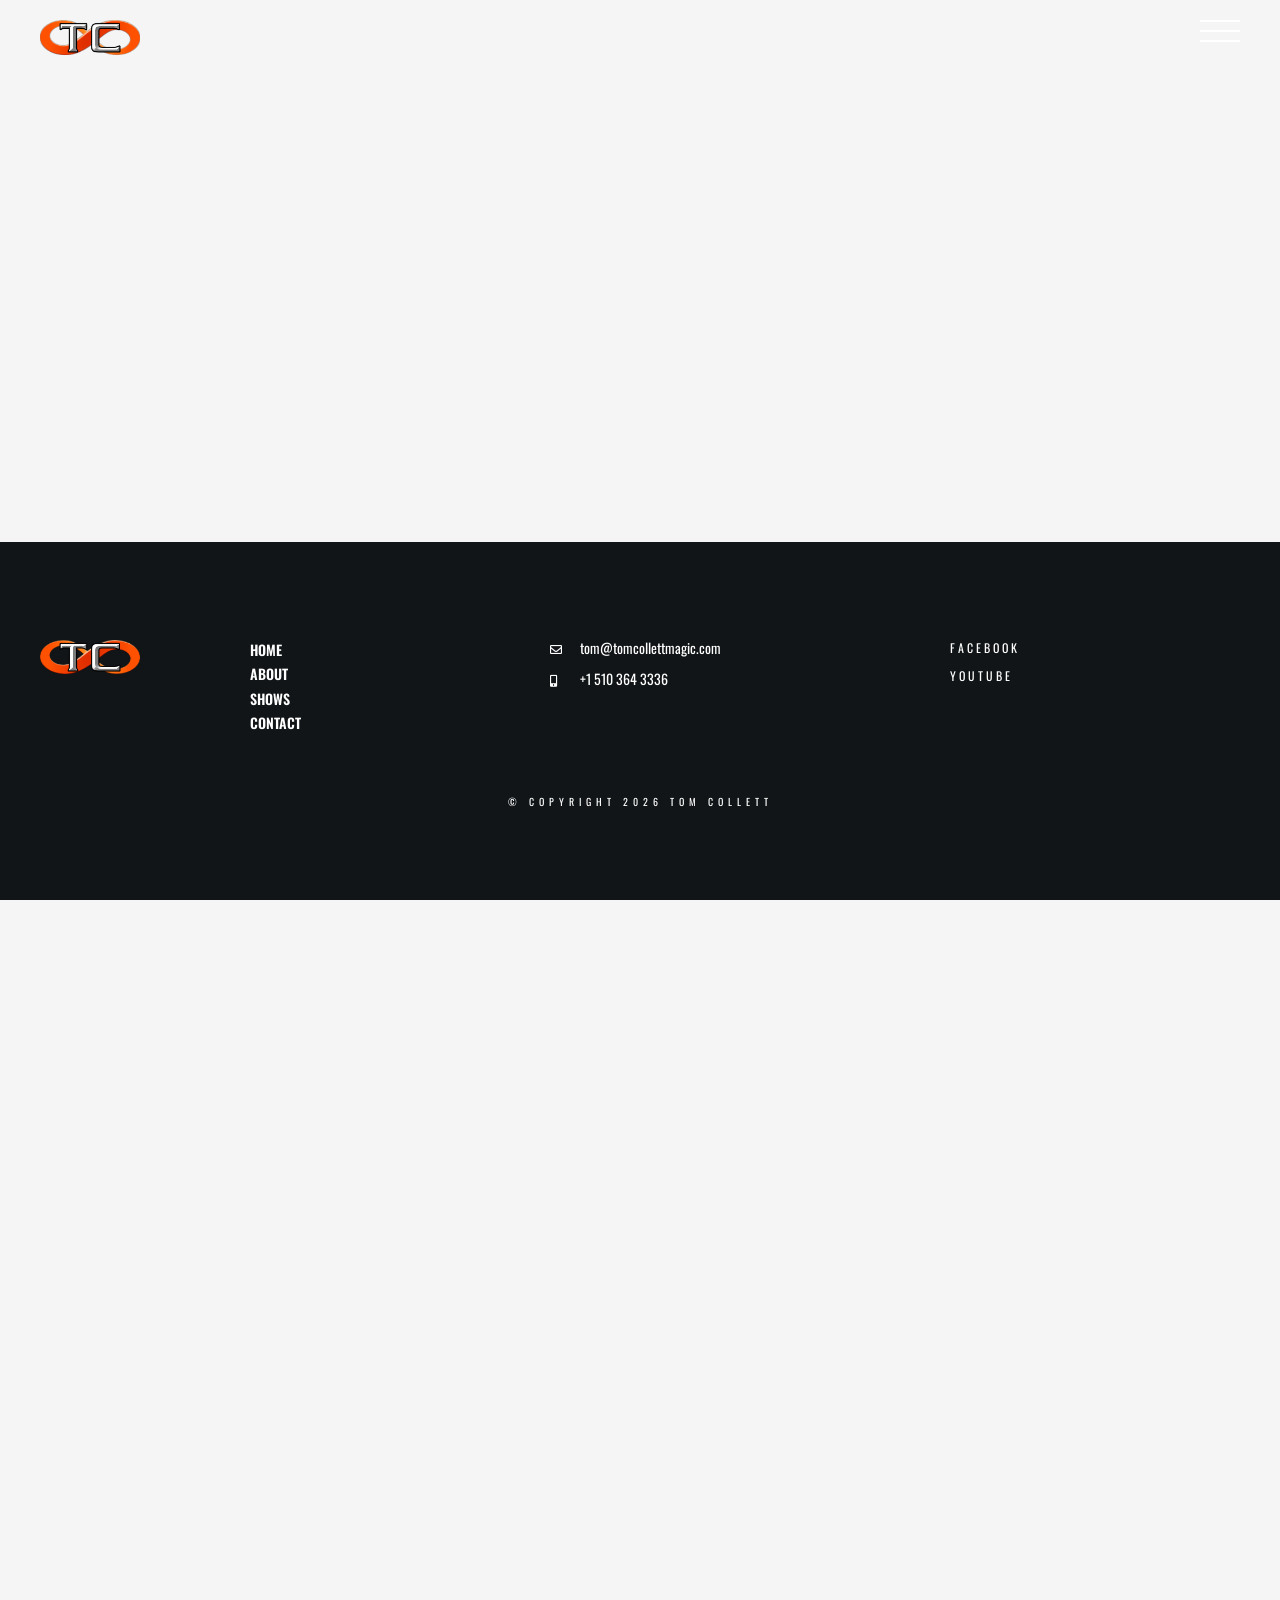
==== commit c1bc7560: "Remove animsition page transitions and overlay swipe animations - Strip animsition-link from all nav" ====
--- a/about.html
+++ b/about.html
@@ -28,7 +28,7 @@
 		    <!-- header-flex-box start -->
 			<div class="header-flex-box">
 			    <!-- logo start -->
-				<a href="index.html" class="logo pointer-large animsition-link">
+				<a href="index.html" class="logo pointer-large">
 					<div class="logo-img-box">
 				        <img class="logo-white" src="assets/images/logo/logo-white.png" alt="logo">
 				        <img class="logo-black" src="assets/images/logo/logo-black.png" alt="logo">
@@ -63,7 +63,7 @@
 			<ul class="nav-menu dark-bg-1">
 				<!-- nav-box start -->
 				<li class="nav-box nav-bg-change">
-					<a href="index.html" class="animsition-link pointer-large nav-link">>
+					<a href="index.html" class="pointer-large nav-link">>
 						<span class="nav-btn" data-text="Home">Home</span>
 	                                </a>
 					<div class="nav-bg" style="background-image: url(assets/images/bg3.jpg);"></div>
@@ -78,7 +78,7 @@
 
 				<!-- nav-box start -->
 				<li class="nav-box nav-bg-change">
-					<a href="shows.html" class="animsition-link pointer-large nav-link">
+					<a href="shows.html" class="pointer-large nav-link">
 						<span class="nav-btn" data-text="Shows">Shows</span>
 					</a>
 					<div class="nav-bg" style="background-image: url(assets/images/bg2.jpg);"></div>
@@ -86,7 +86,7 @@
 
 				<!-- nav-box start -->
 				<li class="nav-box nav-bg-change">
-					<a href="contact.html" class="animsition-link pointer-large nav-link">
+					<a href="contact.html" class="pointer-large nav-link">
 						<span class="nav-btn" data-text="Contact">Contact</span>
 					</a>
 					<div class="nav-bg" style="background-image: url(assets/images/bg3.jpg);"></div>
@@ -99,7 +99,7 @@
 			<!-- page-head start -->
 			<section id="up" class="page-head flex-min-height-box dark-bg-1">
 				<!-- page-head-bg -->
-				<div class="page-head-bg overlay-loading2" style="background-image: url(assets/images/bg3.jpg);"></div>
+				<div class="page-head-bg" style="background-image: url(assets/images/bg3.jpg);"></div>
 				
 				<!-- flex-min-height-inner start -->
 	  			<div class="flex-min-height-inner">
@@ -108,16 +108,16 @@
 			  			<!-- column start -->
 			  			<div class="six-columns six-offset">
 				  			<div class="content-left-margin-40">
-					  			<h2 class="overlay-loading2 tr-delay03 medium-title red-color">Excellence in Artistry</h2>
+					  			<h2 class="medium-title red-color">Excellence in Artistry</h2>
 				  				<h3 class="large-title-bold text-color-4">
-									<span class="overlay-loading2 overlay-light-bg-1 tr-delay04">Tom Collett</span><br>
-									<span class="overlay-loading2 overlay-light-bg-1 tr-delay05">The Man</span><br>
-									<span class="overlay-loading2 overlay-light-bg-1 tr-delay06">behind the magic</span>
+									<span>Tom Collett</span><br>
+									<span>The Man</span><br>
+									<span>behind the magic</span>
 								</h3>
 								<p class="d-flex-wrap top-margin-20 text-color-4">
-									<span class="small-title-oswald text-height-20 fade-loading tr-delay07 top-margin-10">Close-up</span>
-									<span class="small-title-oswald text-height-20 fade-loading tr-delay08 top-margin-10">Parlour</span>
-									<span class="small-title-oswald text-height-20 fade-loading tr-delay09 top-margin-10">Stage</span>
+									<span class="small-title-oswald text-height-20 top-margin-10">Close-up</span>
+									<span class="small-title-oswald text-height-20 top-margin-10">Parlour</span>
+									<span class="small-title-oswald text-height-20 top-margin-10">Stage</span>
 								</p>
 				  			</div>
 			  			</div><!-- column end -->
@@ -191,7 +191,7 @@
 				<div class="container text-center">
                                         <div class="border-btn-box pointer-large">
 					<div class="border-btn-inner">
-					<a href="contact.html#down" class="border-btn animsition-link" data-text="Check Availability">Check Availability</a>
+					<a href="contact.html#down" class="border-btn" data-text="Check Availability">Check Availability</a>
 					</div>
 					</div>
                                 </div>
@@ -271,10 +271,10 @@
 				<div class="three-columns bottom-padding-60">
 					<div class="content-left-right-margin-10">
 						<ul class="footer-menu text-color-4">
-							<li><a class="pointer-large animsition-link small-title-oswald hover-color" href="index.html">Home</a></li>
-							<li><a class="pointer-large animsition-link small-title-oswald hover-color" href="about.html">About</a></li>
-							<li><a class="pointer-large animsition-link small-title-oswald hover-color" href="shows.html">Shows</a></li>
-							<li><a class="pointer-large animsition-link small-title-oswald hover-color" href="contact.html">Contact</a></li>
+							<li><a class="pointer-large small-title-oswald hover-color" href="index.html">Home</a></li>
+							<li><a class="pointer-large small-title-oswald hover-color" href="about.html">About</a></li>
+							<li><a class="pointer-large small-title-oswald hover-color" href="shows.html">Shows</a></li>
+							<li><a class="pointer-large small-title-oswald hover-color" href="contact.html">Contact</a></li>
 						</ul>
 					</div>
 				</div><!-- column end -->
--- a/assets/css/style.css
+++ b/assets/css/style.css
@@ -7529,7 +7529,7 @@
 	}
 	
 	.portfolio-content-bg {
-		height: 100vh;
+		height: 66.67vw;
 	}
 	
 }
@@ -7829,6 +7829,13 @@
 	background-size: cover;
 	background-position: center center;
 	background-repeat: no-repeat;
+}
+
+@media (max-width: 768px) {
+	.video-content-bg {
+		height: 0;
+		padding-bottom: 56.25%;
+	}
 }
 
 .video-play-button {
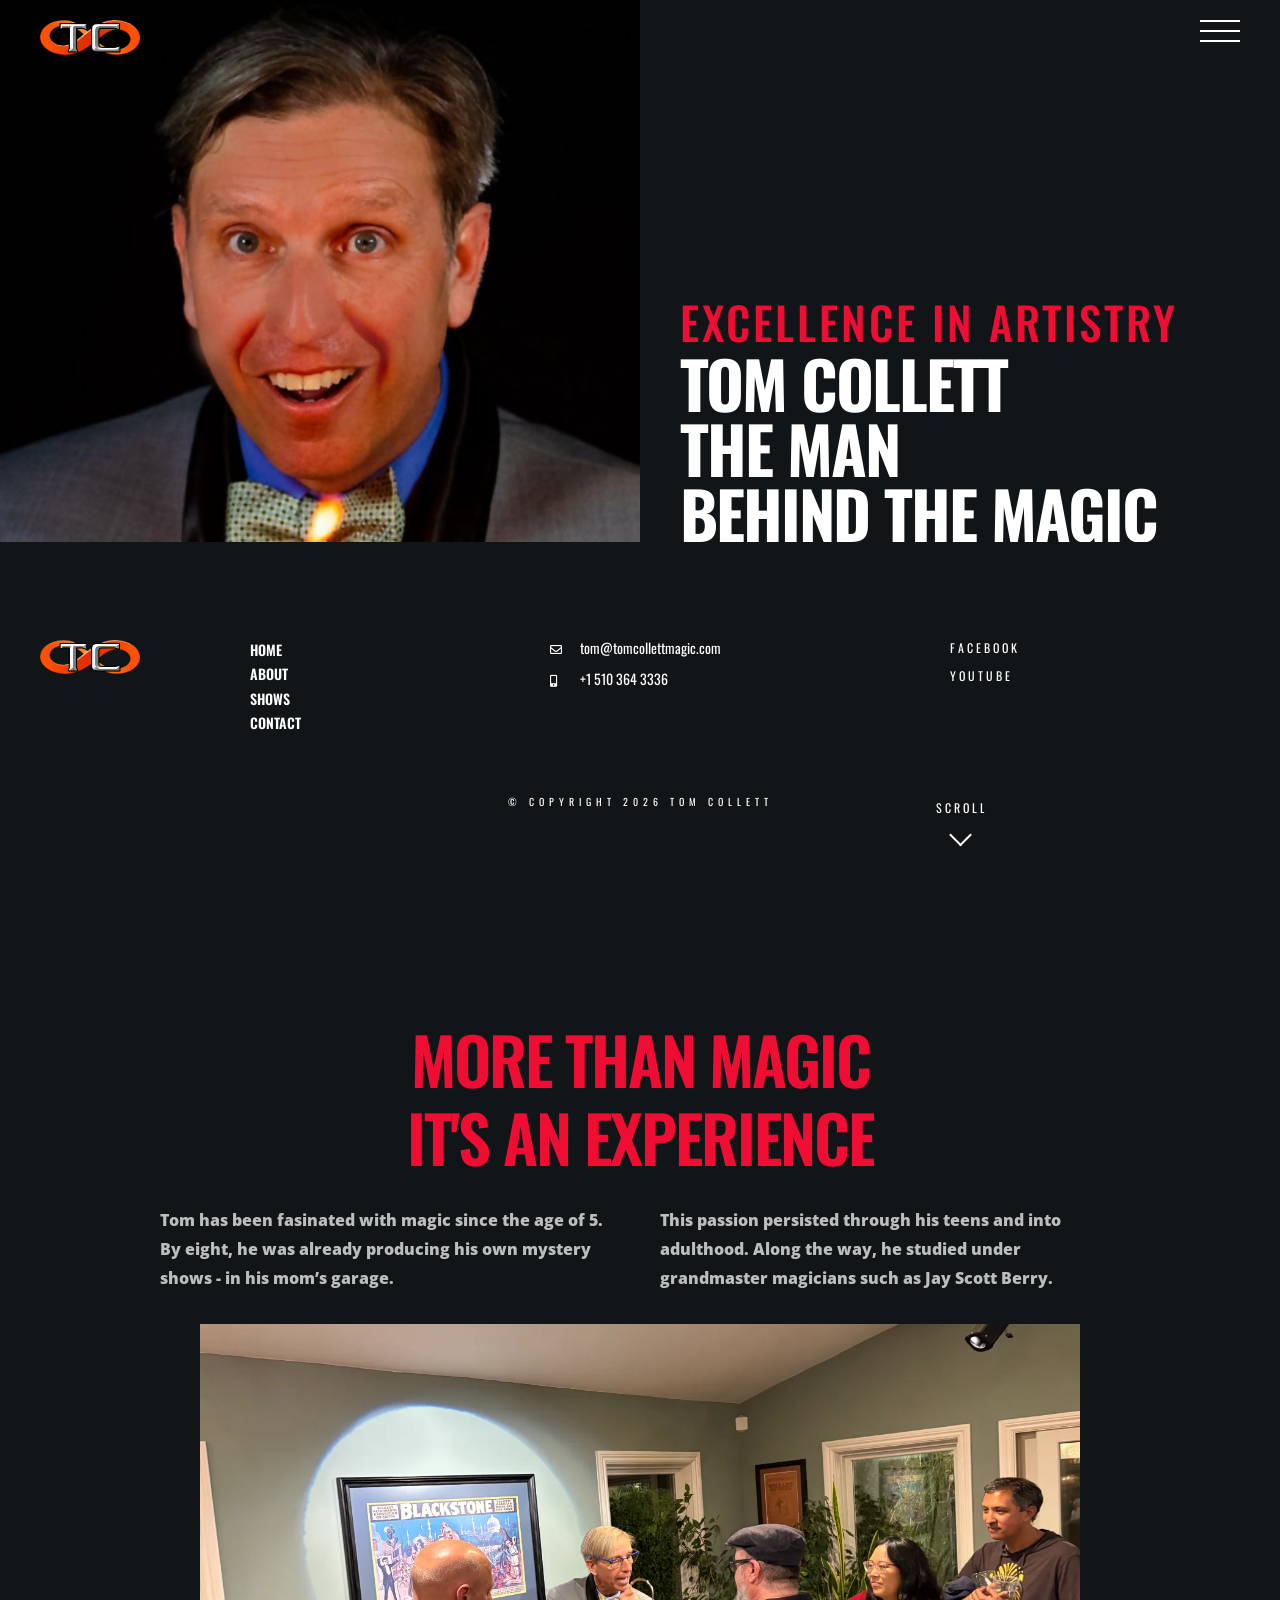
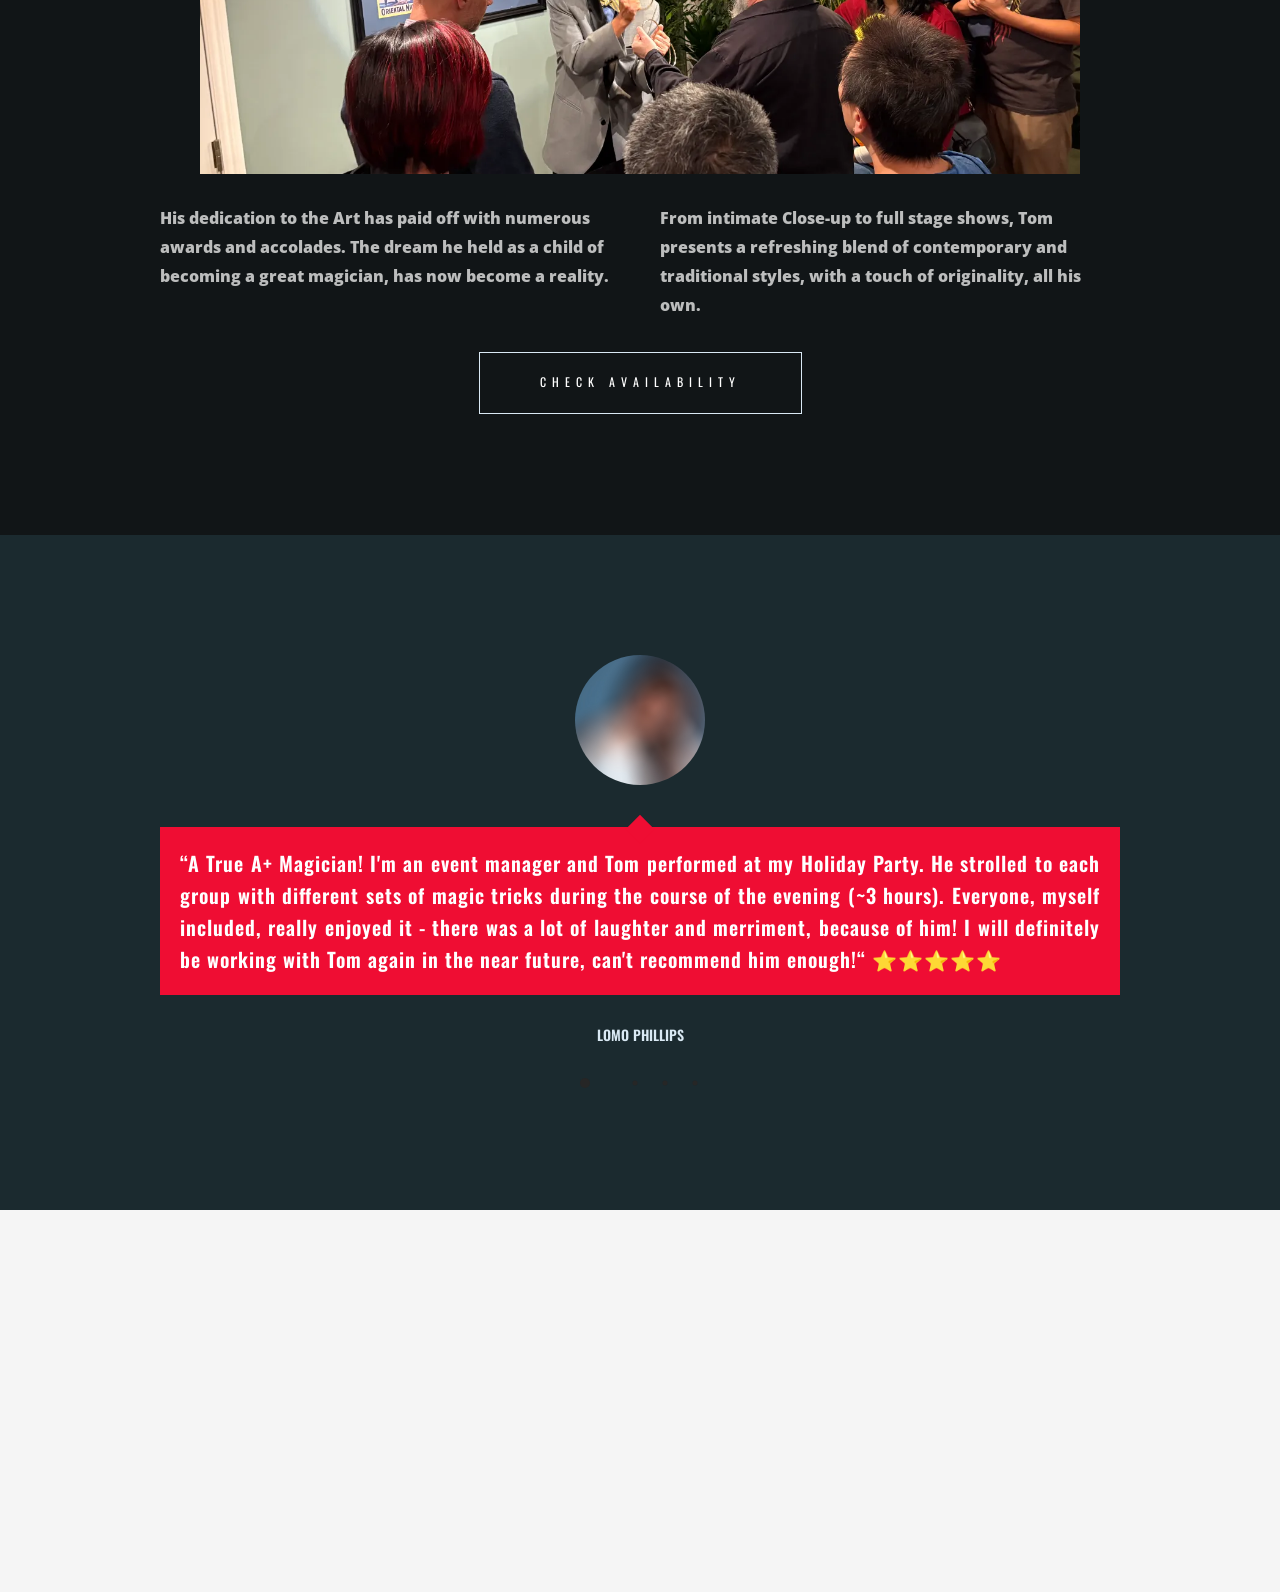
==== commit 59c0d6ec: "Fix blank page: remove animsition-overlay class from main elements animsition.css sets opacity:0 on " ====
--- a/about.html
+++ b/about.html
@@ -95,7 +95,7 @@
 		</nav><!-- nav-container end -->
 	    
 		<!-- animsition-overlay start -->
-		<main class="animsition-overlay" data-animsition-overlay="true">
+		<main>
 			<!-- page-head start -->
 			<section id="up" class="page-head flex-min-height-box dark-bg-1">
 				<!-- page-head-bg -->
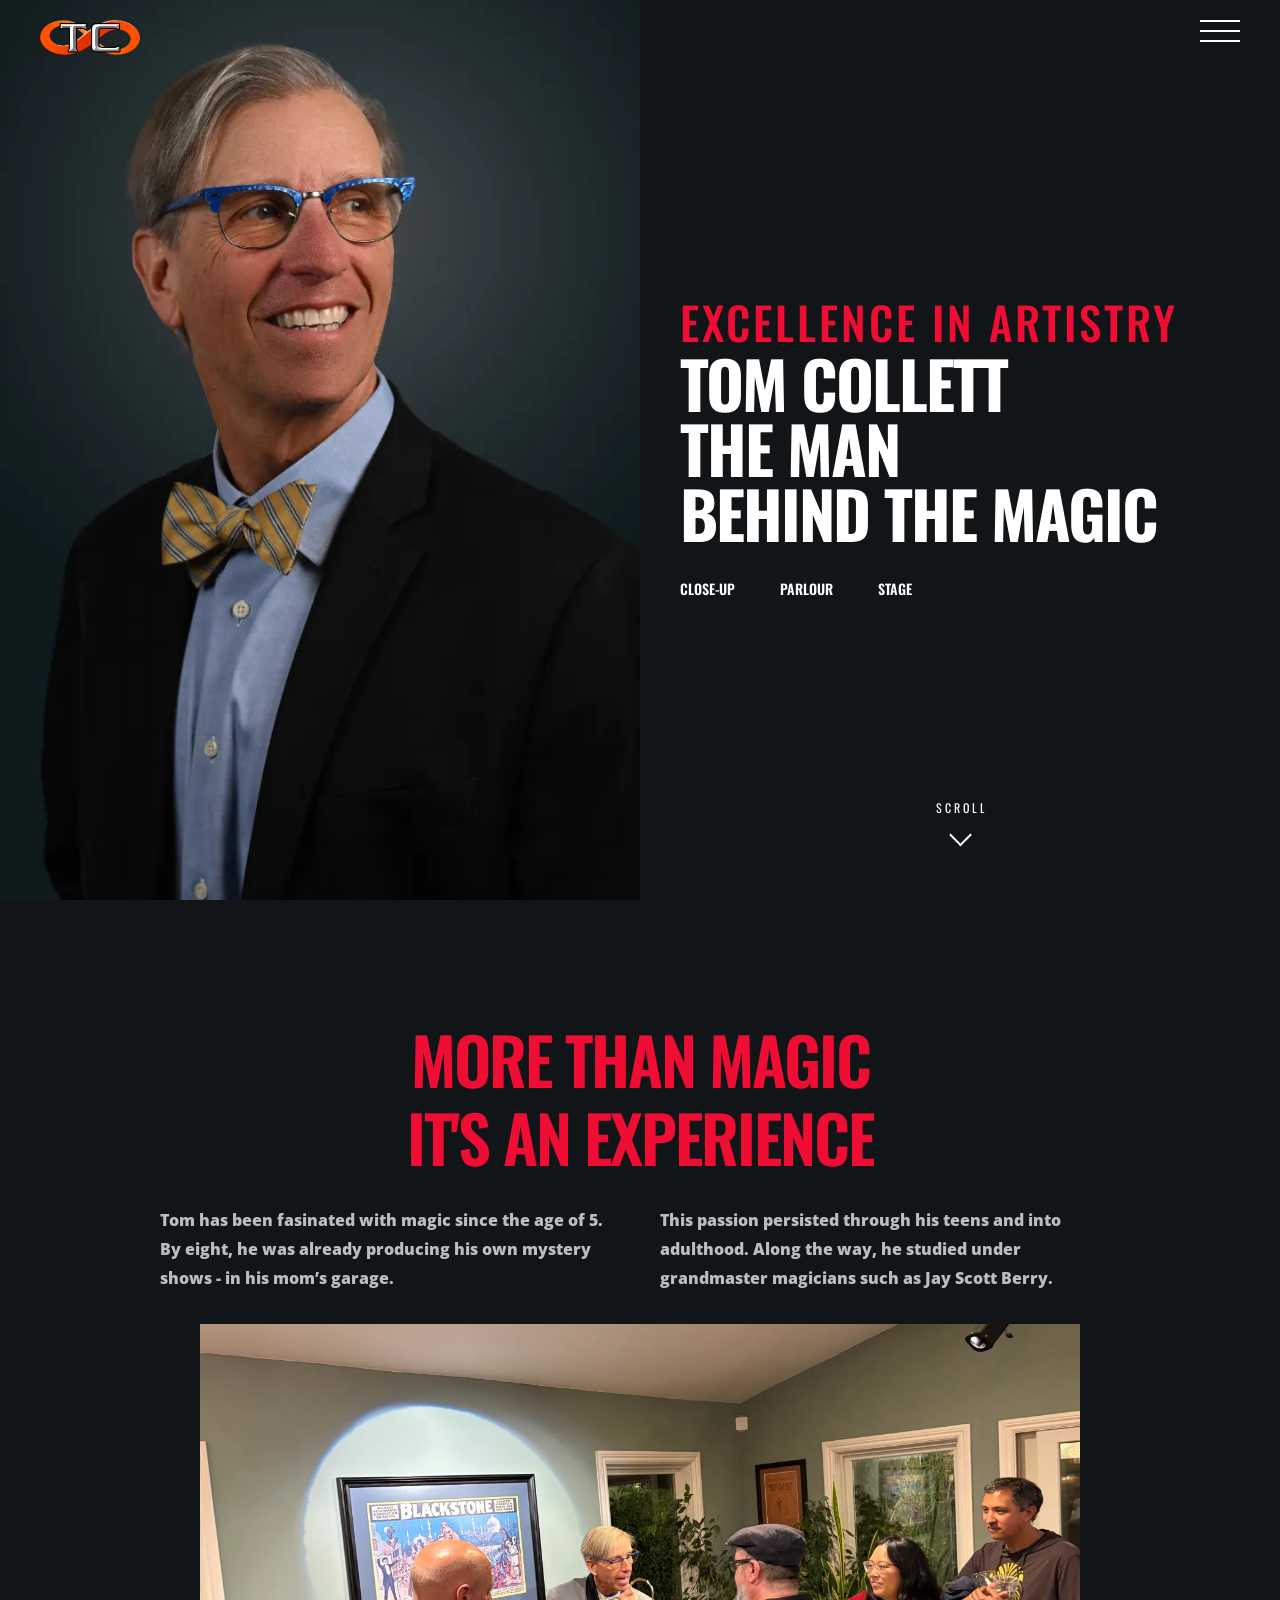
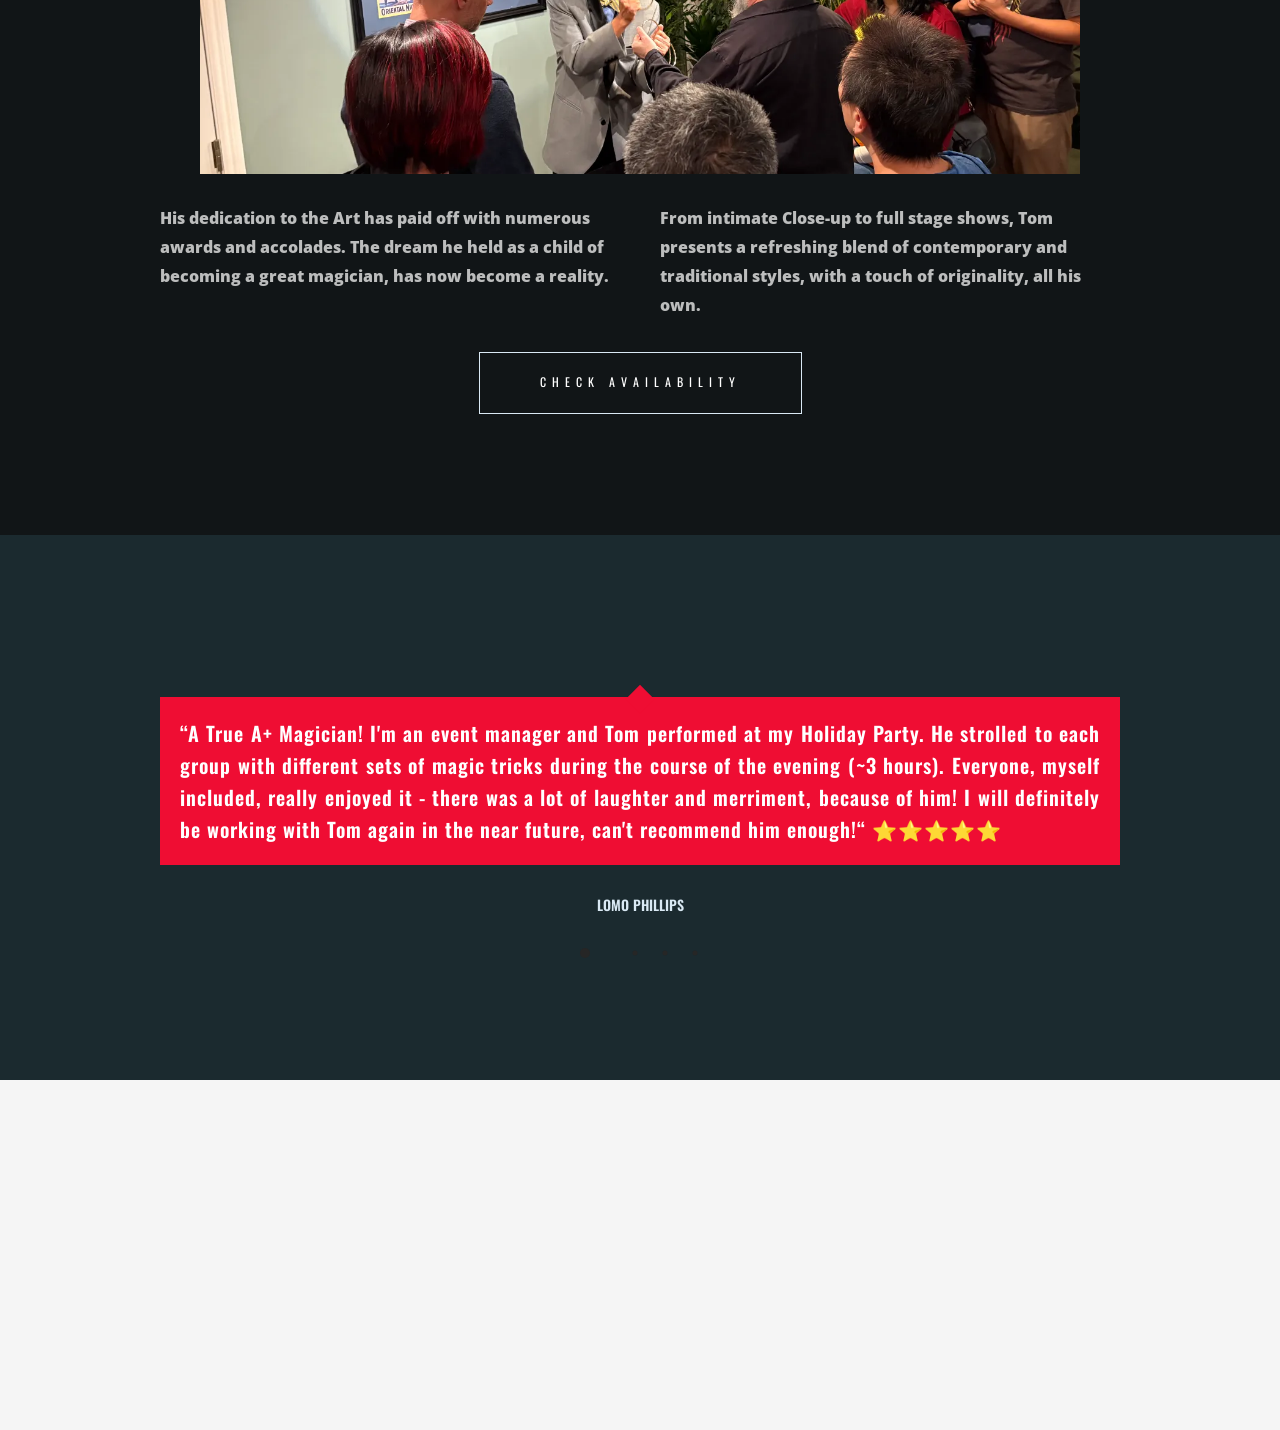
==== commit 8c1b003c: "Update contact page hero image, convert time input to text, add new bg images and CTA styles Co-Auth" ====
--- a/about.html
+++ b/about.html
@@ -99,7 +99,7 @@
 			<!-- page-head start -->
 			<section id="up" class="page-head flex-min-height-box dark-bg-1">
 				<!-- page-head-bg -->
-				<div class="page-head-bg" style="background-image: url(assets/images/bg3.jpg);"></div>
+				<div class="page-head-bg" style="background-image: url(assets/images/bg19.webp); background-position: center top;"></div>
 				
 				<!-- flex-min-height-inner start -->
 	  			<div class="flex-min-height-inner">
@@ -209,7 +209,6 @@
 					<div class="swiper-wrapper">
 						<!-- slide start -->
 						<div class="swiper-slide text-center">
-							<img src="assets/images/testimonials/test1.jpg" alt="author">
 							<div class="testimonials-content">
 								<p class="text-color-4 p-style-bold">“A True A+ Magician! I'm an event manager and Tom performed at my Holiday Party. He strolled to each group with different sets of magic tricks during the course of the evening (~3 hours). Everyone, myself included, really enjoyed it - there was a lot of laughter and merriment, because of him! I will definitely be working with Tom again in the near future, can't recommend him enough!“ ⭐⭐⭐⭐⭐</p>
 							</div>
@@ -219,7 +218,6 @@
 						</div><!-- slide end -->
 						<!-- slide start -->
 						<div class="swiper-slide text-center">
-							<img src="assets/images/testimonials/test2.jpeg" alt="author">
 							<div class="testimonials-content">
 								<p class="text-color-4 p-style-bold">“Tom Collett, Magician Extraordinaire, was great to work with! A total professional. Personable & excellent at his craft. Would not hesitate to hire him again for one of our charters!” ⭐⭐⭐⭐⭐</p>
 							</div>
@@ -229,7 +227,6 @@
 						</div><!-- slide end -->
 						<!-- slide start -->
 						<div class="swiper-slide text-center">
-							<img src="assets/images/testimonials/test3.jpeg" alt="author">
 							<div class="testimonials-content">
 								<p class="text-color-4 p-style-bold">“Tom was the perfect addition to our wedding. Not only did we love the tricks he performed, but he made the experience extremely easy to manage. Tom took every step to make sure that our stress was minimized while giving us a 5-Star Experience. He also gave us a special suprise that, as the bride and groom, we will always remember. I would absolutely recommend Tom for your wedding or event where you want to create memorable moments for you and your guests.” ⭐⭐⭐⭐⭐</p>
 							</div>
@@ -239,7 +236,6 @@
 						</div><!-- slide end -->
 						<!-- slide start -->
 						<div class="swiper-slide text-center">
-							<img src="assets/images/testimonials/test5.jpeg" alt="author">
 							<div class="testimonials-content">
 								<p class="text-color-4 p-style-bold">“I hired Tom for a Corporate Event, performing Strolling and Stage. He was a consummate professional, in every way, from initial contact, right up to show time, and then, his Magic was Extraordinary! One of the best I've seen. Highly Recommended!” ⭐⭐⭐⭐⭐</p>
 							</div>
--- a/assets/css/style.css
+++ b/assets/css/style.css
@@ -129,6 +129,7 @@
 html {
 	padding: 0;
 	margin: 0;
+	overflow-x: hidden;
 }
 
 body {
@@ -1473,6 +1474,11 @@
 }
 
 .animsition-overlay {
+	z-index: 2;
+}
+
+main {
+	position: relative;
 	z-index: 2;
 }
 
@@ -3332,7 +3338,8 @@
 	}
 	
 	.medium-title {
-		font-size: 25px;
+		font-size: 5.5vw;
+		letter-spacing: 1px;
 	}
 
    	.large-title,
@@ -4774,9 +4781,9 @@
     -webkit-transform: translateY(30px);
         -ms-transform: translateY(30px);
             transform: translateY(30px);
-    -webkit-transition: 1s cubic-bezier(.767, .01, .18, 1.01);
-    	-o-transition: 1s cubic-bezier(.767, .01, .18, 1.01);
-			transition: 1s cubic-bezier(.767, .01, .18, 1.01);
+    -webkit-transition: 0.4s cubic-bezier(.767, .01, .18, 1.01);
+    	-o-transition: 0.4s cubic-bezier(.767, .01, .18, 1.01);
+			transition: 0.4s cubic-bezier(.767, .01, .18, 1.01);
 }
 
 .fade-anim-box.fade-anim {
@@ -5101,6 +5108,7 @@
 	min-width: 100%;
 	max-width: 100%;
 	position: relative;
+	z-index: 3;
 }
 
 .footer:before {
@@ -5156,7 +5164,7 @@
 }
 
 @media only screen and (max-width: 767px) {
-	
+
 	.footer-center-mobile {
 		display: -webkit-box;
 			display: -ms-flexbox;
@@ -5165,12 +5173,25 @@
 		    -ms-flex-pack: center;
 		        justify-content: center;
 	}
-	
+
 	.footer-menu,
 	.footer-social {
 		text-align: center;
 	}
-	
+
+	.footer .top-bottom-padding-90 {
+		padding-top: 30px;
+		padding-bottom: 30px;
+	}
+
+	.footer .bottom-padding-60 {
+		padding-bottom: 20px;
+	}
+
+	.footer-logo {
+		width: 70px;
+	}
+
 }
 
 /*--------------------------------------------------------------
@@ -8494,7 +8515,7 @@
 	-webkit-box-sizing: border-box;
 	    box-sizing: border-box;
 	border: none;
-	border-bottom: 1px solid rgba(250,250,250,.4);
+	border-bottom: 1px solid rgba(250,250,250,.2);
 	padding: 0 0 10px 0;
 	margin-bottom: 40px;
 	font-size: 12px;
@@ -8534,11 +8555,11 @@
 	z-index: 2;
 	pointer-events: none;
 	font-family: 'Oswald', sans-serif;
-	font-size: 13px;
+	font-size: 15px;
 	font-weight: 500;
 	letter-spacing: 1px;
 	color: white;
-	opacity: .7;
+	opacity: 1;
 	-webkit-transform: translateY(-28px) scale(.8);
 	    -ms-transform: translateY(-28px) scale(.8);
 	        transform: translateY(-28px) scale(.8);
@@ -9393,10 +9414,10 @@
 .tcm-label {
 	display: block;
 	font-family: 'Oswald', sans-serif;
-	font-size: 10px;
+	font-size: 12px;
 	letter-spacing: 3px;
 	text-transform: uppercase;
-	color: rgba(255,255,255,0.38);
+	color: rgba(255,255,255,0.85);
 	margin-bottom: 10px;
 	-webkit-transition: color 0.3s ease;
 	-o-transition: color 0.3s ease;
@@ -9411,7 +9432,7 @@
 	width: 100%;
 	background: transparent;
 	border: none;
-	border-bottom: 1px solid rgba(255,255,255,0.12);
+	border-bottom: 1px solid rgba(255,255,255,0.28);
 	padding: 10px 0 12px;
 	font-family: 'Oswald', sans-serif;
 	font-size: 15px;
